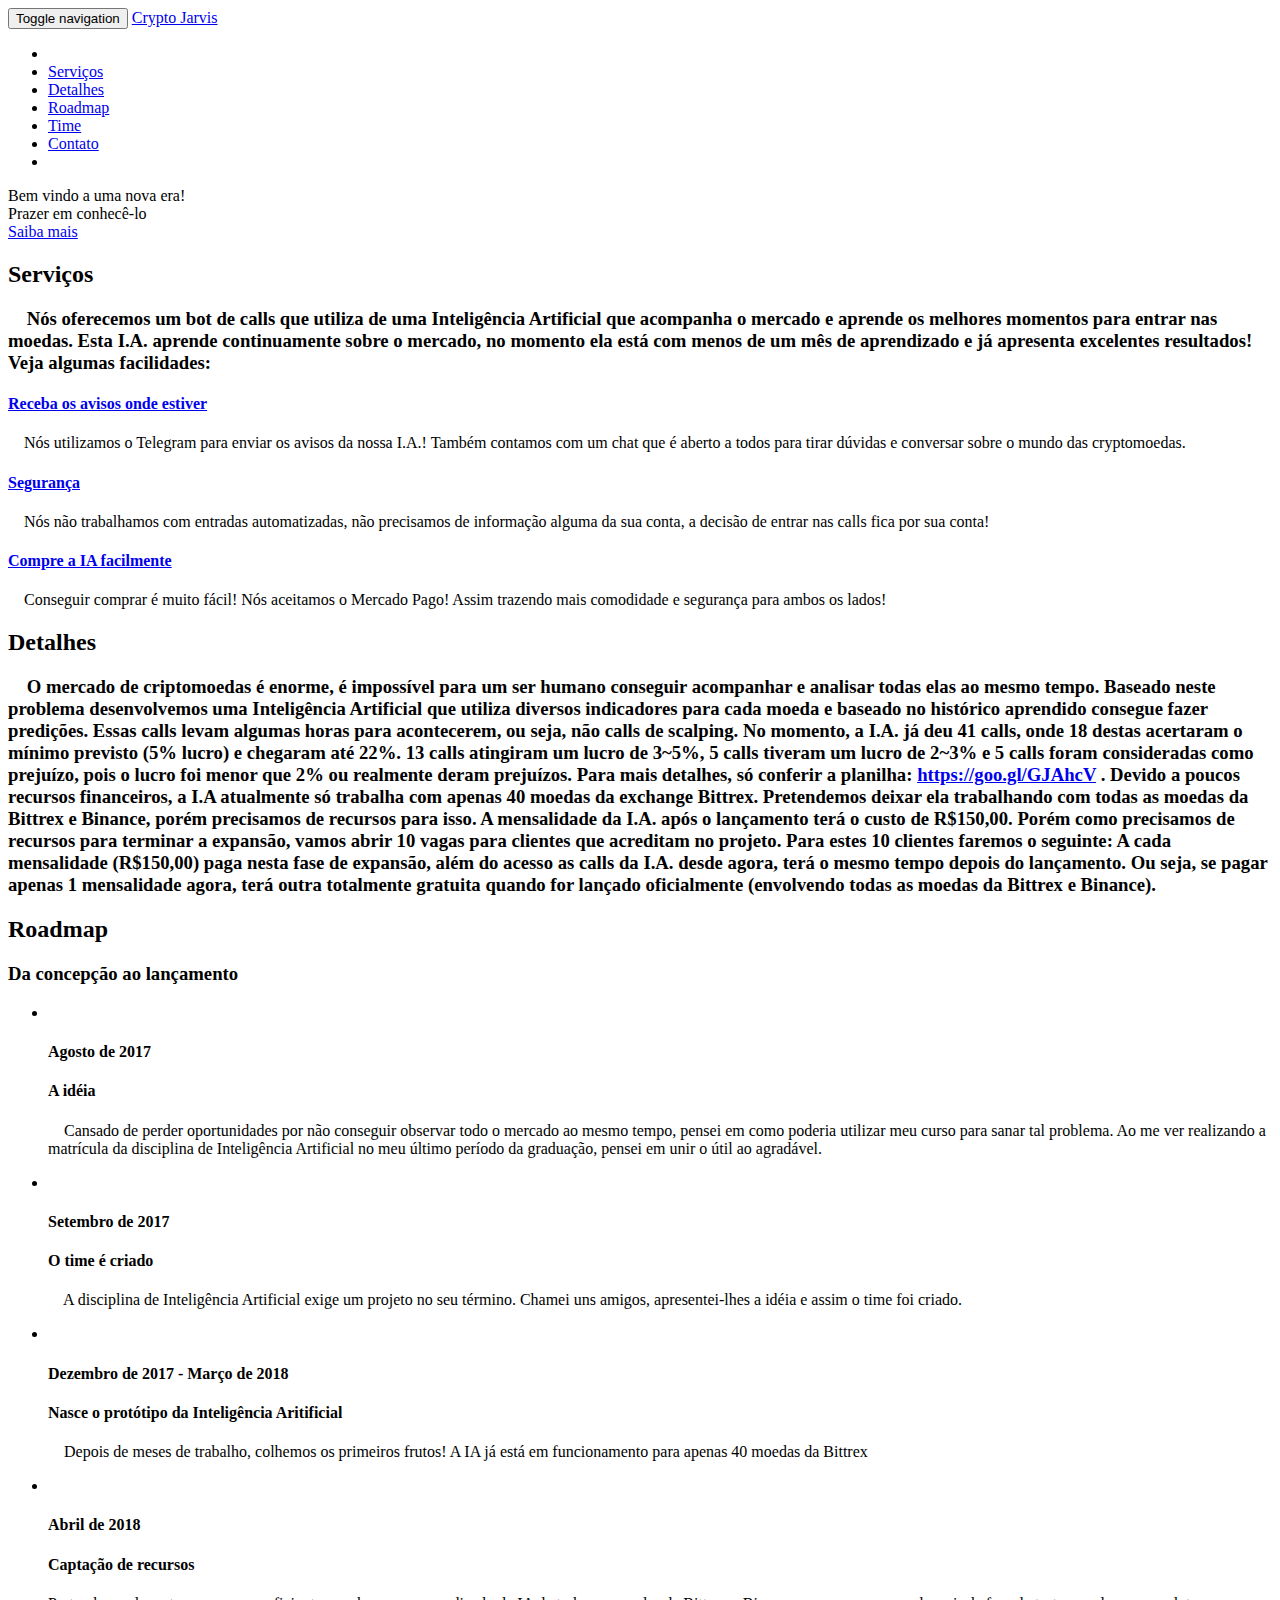
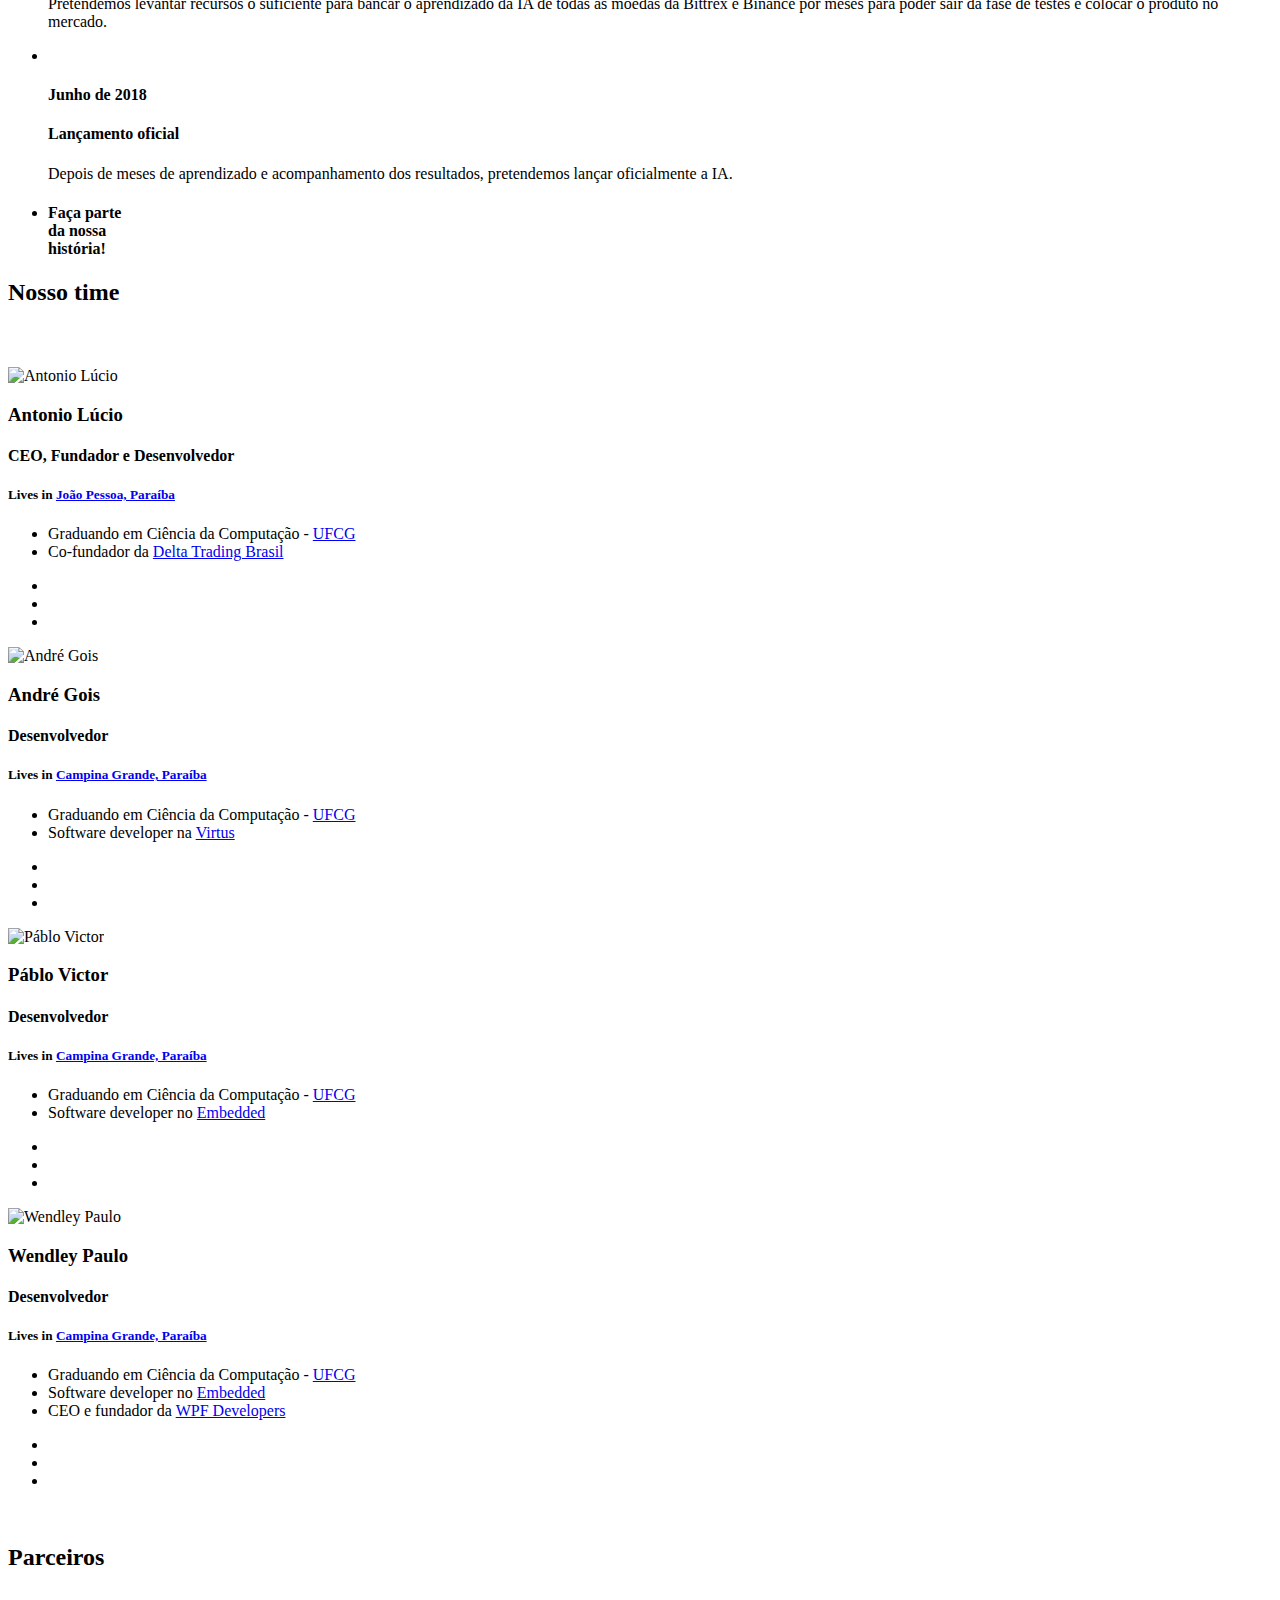
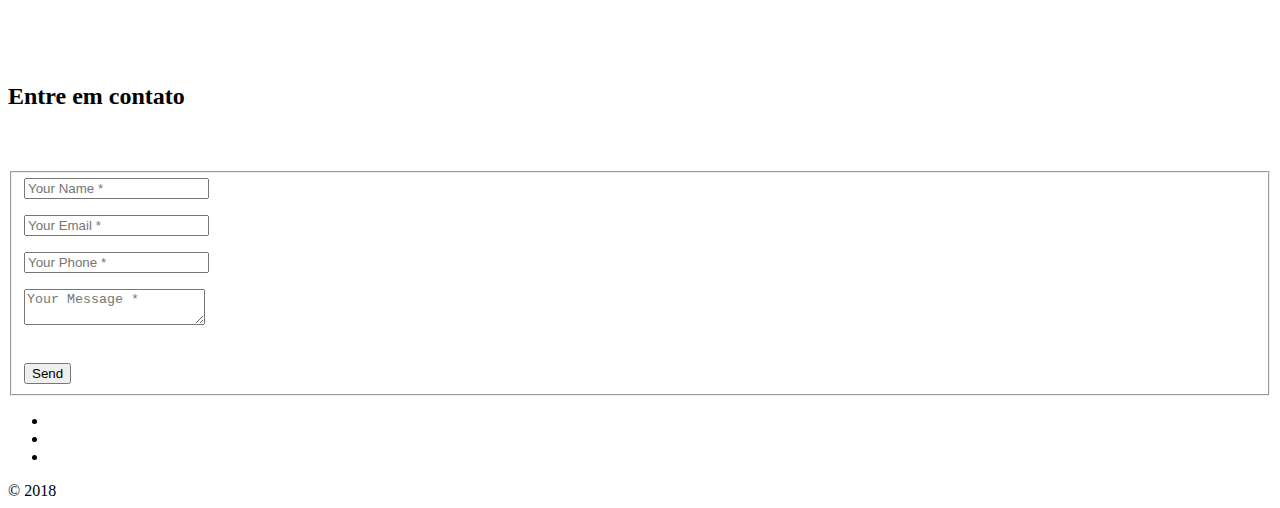
==== docs/index.html @ 7c838c08 "sugestao de melhorias no site" ====
<!DOCTYPE html>
<html lang="pt-BR">
<head>
  <meta charset="utf-8">
  <meta http-equiv="X-UA-Compatible" content="IE=edge">
  <meta name="viewport" content="width=device-width, initial-scale=1">
  <meta name="description" content="Your description">
  <meta name="author" content="Crypto Jarvis">
  <title>Crypto Jarvis</title>
  <!-- Stylesheets -->
  <link href="https://luciojp.github.io/crypto-jarvis/css/bootstrap-v3.3.7/bootstrap.min.css" rel="stylesheet">
  <link href="https://luciojp.github.io/crypto-jarvis/css/agency.css" rel="stylesheet">
  <link href="https://luciojp.github.io/crypto-jarvis/css/jquery.form-validator-v2.3.44/theme-default.min.css" rel="stylesheet">
  <!-- Custom Fonts -->
  <link href="https://luciojp.github.io/crypto-jarvis/font-awesome-v4.7.0/css/font-awesome.min.css" rel="stylesheet" type="text/css">
  <link href="//fonts.googleapis.com/css?family=Montserrat:400,700" rel="stylesheet" type="text/css">
  <link href="//fonts.googleapis.com/css?family=Kaushan+Script" rel="stylesheet" type="text/css">
  <link href="//fonts.googleapis.com/css?family=Droid+Serif:400,700,400italic,700italic" rel="stylesheet" type="text/css">
  <link href="//fonts.googleapis.com/css?family=Roboto+Slab:400,100,300,700" rel="stylesheet" type="text/css">
  <link rel="shortcut icon" type="image/x-icon" href="https://luciojp.github.io/crypto-jarvis/favicon.ico">
  <link rel="icon" type="image/x-icon" href="https://luciojp.github.io/crypto-jarvis/favicon.ico">
  <!-- HTML5 Shim and Respond.js IE8 support of HTML5 elements and media queries -->
  <!-- WARNING: Respond.js doesn't work if you view the page via file:// -->
  <!--[if lt IE 9]>
  <script src="https://oss.maxcdn.com/libs/html5shiv/3.7.0/html5shiv.js"></script>
  <script src="https://oss.maxcdn.com/libs/respond.js/1.4.2/respond.min.js"></script>
  <![endif]-->
</head>
<body id="page-top" class="index">
<!-- Navigation -->
<nav class="navbar navbar-default navbar-fixed-top">
  <div class="container">
    <!-- Brand and toggle get grouped for better mobile display -->
    <div class="navbar-header page-scroll">
      <button type="button" class="navbar-toggle" data-toggle="collapse" data-target="#bs-example-navbar-collapse-1">
        <span class="sr-only">Toggle navigation</span>
        <span class="icon-bar"></span>
        <span class="icon-bar"></span>
        <span class="icon-bar"></span>
      </button>
      <a class="navbar-brand page-scroll" href="./#page-top">
        Crypto Jarvis
      </a>
    </div>
    <!-- Collect the nav links, forms, and other content for toggling -->
    <div class="collapse navbar-collapse" id="bs-example-navbar-collapse-1">
      <ul class="nav navbar-nav navbar-right">
        <li class="hidden">
          <a href="./#page-top"></a>
        </li>
        <li>
          <a class="page-scroll" href="https://luciojp.github.io/crypto-jarvis/#services">Serviços</a>
        </li>
        <li>
          <a class="page-scroll" href="https://luciojp.github.io/crypto-jarvis/#portfolio">Detalhes</a>
        </li>
        <li>
          <a class="page-scroll" href="https://luciojp.github.io/crypto-jarvis/#about">Roadmap</a>
        </li>
        <li>
          <a class="page-scroll" href="https://luciojp.github.io/crypto-jarvis/#team">Time</a>
        </li>
        <li>
          <a class="page-scroll" href="https://luciojp.github.io/crypto-jarvis/#contact">Contato</a>
        </li>
        <li>
          <a href=""></a>
        </li>
      </ul>
    </div>
    <!-- /.navbar-collapse -->
  </div>
  <!-- /.container-fluid -->
</nav>
<!-- Hero -->
<header>
  <div class="container">
    <div class="intro-text">
      <div class="intro-lead-in">Bem vindo a uma nova era!</div>
      <div class="intro-heading">Prazer em conhecê-lo</div>
      <a href="#services" class="page-scroll btn btn-xl">Saiba mais</a>
    </div>
  </div>
</header>
<!-- Services -->
<section id="services">
  <div class="container">
    <div class="row">
      <div class="col-lg-12 text-center">
        <h2 class="section-heading">Serviços</h2>
        <h3 class="section-subheading text-muted">&nbsp;&nbsp;&nbsp; Nós oferecemos um bot de calls que utiliza de uma Inteligência Artificial que acompanha o mercado e aprende os melhores momentos para entrar nas moedas. Esta I.A. aprende continuamente sobre o mercado, no momento ela está com menos de um mês de aprendizado e já apresenta excelentes resultados! Veja algumas facilidades:</h3>
      </div>
    </div>
    <div class="row text-center">
      <div class="col-md-4">
                  <span class="fa-stack fa-4x">
                  <i class="fa fa-circle fa-stack-2x text-primary"></i>
                  <i class="fa fa-telegram fa-stack-1x fa-inverse"></i>
                  </span>
        <h4 class="service-heading"><a href="https://luciojp.github.io/crypto-jarvis">Receba os avisos onde estiver</a></h4>
        <p class="text-muted text-justify">&nbsp;&nbsp;&nbsp; Nós utilizamos o Telegram para enviar os avisos da nossa I.A.! Também contamos com um chat que é aberto a todos para tirar dúvidas e conversar sobre o mundo das cryptomoedas.</p>
      </div>
      <div class="col-md-4">
                  <span class="fa-stack fa-4x">
                  <i class="fa fa-circle fa-stack-2x text-primary"></i>
                  <i class="fa fa-lock fa-stack-1x fa-inverse"></i>
                  </span>
        <h4 class="service-heading"><a href="https://luciojp.github.io/crypto-jarvis">Segurança</a></h4>
        <p class="text-muted text-justify">&nbsp;&nbsp;&nbsp; Nós não trabalhamos com entradas automatizadas, não precisamos de informação alguma da sua conta, a decisão de entrar nas calls fica por sua conta!</p>
      </div>
      <div class="col-md-4">
                  <span class="fa-stack fa-4x">
                  <i class="fa fa-circle fa-stack-2x text-primary"></i>
                  <i class="fa fa-shopping-cart fa-stack-1x fa-inverse"></i>
                  </span>
        <h4 class="service-heading"><a href="https://luciojp.github.io/crypto-jarvis">Compre a IA facilmente</a></h4>
        <p class="text-muted text-justify">&nbsp;&nbsp;&nbsp; Conseguir comprar é muito fácil! Nós aceitamos o Mercado Pago! Assim trazendo mais comodidade e segurança para ambos os lados!</p>
      </div>
    </div>
  </div>
</section>
<!-- Portfolio Grid Section -->
<section id="portfolio" class="bg-light-gray">
  <div class="container">
    <div class="row">
      <div class="col-lg-12 text-center">
        <h2 class="section-heading">Detalhes</h2>
        <h3 class="section-subheading text-muted">
            &nbsp;&nbsp;&nbsp; O mercado de criptomoedas é enorme, é impossível para um ser humano conseguir acompanhar e analisar todas elas ao mesmo tempo. Baseado neste problema desenvolvemos uma Inteligência Artificial que utiliza diversos indicadores para cada moeda e baseado no histórico aprendido consegue fazer predições. Essas calls levam algumas horas para acontecerem, ou seja, não calls de scalping. No momento, a I.A. já deu 41 calls, onde 18 destas acertaram o mínimo previsto (5% lucro) e chegaram até 22%. 13 calls atingiram um lucro de 3~5%, 5 calls tiveram um lucro de 2~3% e 5 calls foram consideradas como prejuízo, pois o lucro foi menor que 2% ou realmente deram prejuízos. Para mais detalhes, só conferir a planilha: <a href="https://goo.gl/GJAhcV">https://goo.gl/GJAhcV</a> . Devido a poucos recursos financeiros, a I.A atualmente só trabalha com apenas 40 moedas da exchange Bittrex. Pretendemos deixar ela trabalhando com todas as moedas da Bittrex e Binance, porém precisamos de recursos para isso. A mensalidade da I.A. após o lançamento terá o custo de R$150,00. Porém como precisamos de recursos para terminar a expansão, vamos abrir 10 vagas para clientes que acreditam no projeto. Para estes 10 clientes faremos o seguinte: A cada mensalidade (R$150,00) paga nesta fase de expansão, além do acesso as calls da I.A. desde agora, terá o mesmo tempo depois do lançamento. Ou seja, se pagar apenas 1 mensalidade agora, terá outra totalmente gratuita quando for lançado oficialmente (envolvendo todas as moedas da Bittrex e Binance).</h3>
      </div>
    </div>
    <div class="row">
    </div>
  </div>
</section>
<!-- About Section -->
<section id="about">
  <div class="container">
    <div class="row">
      <div class="col-lg-12 text-center">
        <h2 class="section-heading">Roadmap</h2>
        <h3 class="section-subheading text-muted">Da concepção ao lançamento</h3>
      </div>
    </div>
    <div class="row">
      <div class="col-lg-12">
        <ul class="timeline">
          <li >
            <div class="timeline-image">
              <img class="img-circle img-responsive" src="https://luciojp.github.io/crypto-jarvis/img/about/11.jpg" alt="">
            </div>
            <div class="timeline-panel">
              <div class="timeline-heading">
                <h4>Agosto de 2017</h4>
                <h4 class="subheading">A idéia</h4>
              </div>
              <div class="timeline-body">
                <p class="text-muted text-justify">&nbsp;&nbsp;&nbsp; Cansado de perder oportunidades por não conseguir observar todo o mercado ao mesmo tempo, pensei em como poderia utilizar meu curso para sanar tal problema. Ao me ver realizando a matrícula da disciplina de Inteligência Artificial no meu último período da graduação, pensei em unir o útil ao agradável.</p>
              </div>
            </div>
          </li>
          <li class="timeline-inverted" >
            <div class="timeline-image">
              <img class="img-circle img-responsive" src="https://luciojp.github.io/crypto-jarvis/img/about/12.jpg" alt="">
            </div>
            <div class="timeline-panel">
              <div class="timeline-heading">
                <h4>Setembro de 2017</h4>
                <h4 class="subheading">O time é criado</h4>
              </div>
              <div class="timeline-body">
                <p class="text-muted text-justify">&nbsp;&nbsp;&nbsp; A disciplina de Inteligência Artificial exige um projeto no seu término. Chamei uns amigos, apresentei-lhes a idéia e assim o time foi criado.</p>
              </div>
            </div>
          </li>
          <li >
            <div class="timeline-image">
              <img class="img-circle img-responsive" src="https://luciojp.github.io/crypto-jarvis/img/about/3.jpg" alt="">
            </div>
            <div class="timeline-panel">
              <div class="timeline-heading">
                <h4>Dezembro de 2017 - Março de 2018</h4>
                <h4 class="subheading">Nasce o protótipo da Inteligência Aritificial</h4>
              </div>
              <div class="timeline-body">
                <p class="text-muted text-justify">&nbsp;&nbsp;&nbsp; Depois de meses de trabalho, colhemos os primeiros frutos! A IA já está em funcionamento para apenas 40 moedas da Bittrex</p>
              </div>
            </div>
          </li>
          <li class="timeline-inverted" >
            <div class="timeline-image">
              <img class="img-circle img-responsive" src="https://luciojp.github.io/crypto-jarvis/img/about/14.jpg" alt="">
            </div>
            <div class="timeline-panel">
              <div class="timeline-heading">
                <h4>Abril de 2018</h4>
                <h4 class="subheading">Captação de recursos</h4>
              </div>
              <div class="timeline-body">
                <p class="text-muted">Pretendemos levantar recursos o suficiente para bancar o aprendizado da IA de todas as moedas da Bittrex e Binance por meses para poder sair da fase de testes e colocar o produto no mercado.</p>
              </div>
            </div>
          </li>
          <li >
            <div class="timeline-image">
              <img class="img-circle img-responsive" src="https://luciojp.github.io/crypto-jarvis/img/about/15.jpg" alt="">
            </div>
            <div class="timeline-panel">
              <div class="timeline-heading">
                <h4>Junho de 2018</h4>
                <h4 class="subheading">Lançamento oficial</h4>
              </div>
              <div class="timeline-body">
                <p class="text-muted">Depois de meses de aprendizado e acompanhamento dos resultados, pretendemos lançar oficialmente a IA.</p>
              </div>
            </div>
          </li>
          <li class="timeline-inverted">
            <div class="timeline-image">
              <h4>Faça parte<br>da nossa<br> história!</h4>
            </div>
          </li>
        </ul>
      </div>
    </div>
  </div>
</section>
<!-- Team Section -->
<section id="team" class="bg-light-gray">
  <div class="container">
    <div class="row">
      <div class="col-lg-12 text-center">
        <h2 class="section-heading">Nosso time</h2>
        <h3 class="section-subheading text-mutedwith ">&nbsp;</h3>
      </div>
    </div>
    <div class="row flexbox">
      <div class="col-sm-4 col">
        <div class="team-member">
          <img src="https://luciojp.github.io/crypto-jarvis/img/team/1.jpg" class="img-responsive img-circle" alt="Antonio Lúcio">
          <h3>Antonio Lúcio</h3>
          <h4>CEO, Fundador e Desenvolvedor</h4>
          <h5>Lives in <a href="https://goo.gl/maps/P7AU5hJi67N2">João Pessoa, Paraíba</a></h5>
          <ul>
            <li>Graduando em Ciência da Computação - <a href="#">UFCG</a></li>
            <li>Co-fundador da <a href="https://www.facebook.com/Delta-Trading-Brasil-150231298918099/">Delta Trading Brasil</a></li>
          </ul>
          <ul class="list-inline social-buttons">
            <li><a href="https://twitter.com/AntonioLucioJP"><i class="fa fa-twitter"></i></a></li>
            <li><a href="https://www.facebook.com/antonio.lucio.58"><i class="fa fa-facebook"></i></a></li>
            <li><a href="https://www.linkedin.com/in/antonio-l%C3%BAcio-carvalho-de-queiroz-13a25464/"><i class="fa fa-linkedin"></i></a></li>
          </ul>
        </div>
      </div>
      <div class="col-sm-4 col">
        <div class="team-member">
          <img src="https://luciojp.github.io/crypto-jarvis/img/team/2.jpg" class="img-responsive img-circle" alt="André Gois">
          <h3>André Gois</h3>
          <h4>Desenvolvedor</h4>
          <h5>Lives in <a href="https://goo.gl/maps/NPWrk1TVakN2">Campina Grande, Paraíba</a></h5>
          <ul>
            <li>Graduando em Ciência da Computação - <a href="#">UFCG</a></li>
            <li>Software developer na <a href="https://www.facebook.com/virtusufcg/">Virtus</a></li>
          </ul>
          <ul class="list-inline social-buttons">
            <li><a href="#"><i class="fa fa-twitter"></i></a></li>
            <li><a href="#"><i class="fa fa-facebook"></i></a></li>
            <li><a href="#"><i class="fa fa-linkedin"></i></a></li>
          </ul>
        </div>
      </div>
      <div class="col-sm-4 col">
        <div class="team-member">
          <img src="https://luciojp.github.io/crypto-jarvis/img/team/3.jpg" class="img-responsive img-circle" alt="Páblo Victor">
          <h3>Páblo Victor</h3>
          <h4>Desenvolvedor</h4>
          <h5>Lives in <a href="https://goo.gl/maps/NPWrk1TVakN2">Campina Grande, Paraíba</a></h5>
          <ul>
            <li>Graduando em Ciência da Computação - <a href="#">UFCG</a></li>
            <li>Software developer no <a href="https://www.facebook.com/embeddedufcg/">Embedded</a></li>
          </ul>
          <ul class="list-inline social-buttons">
            <li><a href="#"><i class="fa fa-twitter"></i></a></li>
            <li><a href="#"><i class="fa fa-facebook"></i></a></li>
            <li><a href="#"><i class="fa fa-linkedin"></i></a></li>
          </ul>
        </div>
      </div>
      <div class="col-sm-4 col-sm-offset-4">
        <div class="team-member">
          <img src="https://luciojp.github.io/crypto-jarvis/img/team/4.jpg" class="img-responsive img-circle" alt="Wendley Paulo">
          <h3>Wendley Paulo</h3>
          <h4>Desenvolvedor</h4>
          <h5>Lives in <a href="https://goo.gl/maps/NPWrk1TVakN2">Campina Grande, Paraíba</a></h5>
          <ul>
            <li>Graduando em Ciência da Computação - <a href="#">UFCG</a></li>
            <li>Software developer no <a href="https://www.facebook.com/embeddedufcg/">Embedded</a></li>
            <li>CEO e fundador da <a href="https://www.facebook.com/wpfdevelopers/?hc_ref=ARTBSMZBkqBmg9BU9rTKUPkcdN4qH2MlOOw8_Qc7aHSAsCXCG--O7--PxF2I4gUeQPk">WPF Developers</a></li>
          </ul>
          <ul class="list-inline social-buttons">
            <li><a href="https://twitter.com/wendleypaulo"><i class="fa fa-twitter"></i></a></li>
            <li><a href="https://www.facebook.com/wendleypaulo"><i class="fa fa-facebook"></i></a></li>
            <li><a href="https://www.linkedin.com/in/wendleypf"><i class="fa fa-linkedin"></i></a></li>
          </ul>
        </div>
      </div>
    </div>
    <!--Não acho necessario mas se quiser colocar .-->
    <!--<div class="row">-->
      <!--<div class="col-lg-8 col-lg-offset-2 text-center">-->
        <!--<p class="large text-muted">Uma descrição do time aqui? Talvez&hellip;</p>-->
      <!--</div>-->
    <!--</div>-->
  </div>
</section>
<!-- Clients Aside -->
<aside class="clients">
  <div class="container">
     <div class="row">
          <div class="col-lg-12 text-center">
              <br>
              <h2 class="section-heading">Parceiros</h2>
          </div>
    </div>
    <div class="row flexbox">
      <div class="col-md-3 col-sm-6 col">
        <a href="#">
          <img src="https://luciojp.github.io/crypto-jarvis/img/logos/envato.jpg" class="img-responsive img-centered" alt="">
        </a>
      </div>
      <div class="col-md-3 col-sm-6 col">
        <a href="#">
          <img src="https://luciojp.github.io/crypto-jarvis/img/logos/designmodo.jpg" class="img-responsive img-centered" alt="">
        </a>
      </div>
      <div class="col-md-3 col-sm-6 col">
        <a href="#">
          <img src="https://luciojp.github.io/crypto-jarvis/img/logos/themeforest.jpg" class="img-responsive img-centered" alt="">
        </a>
      </div>
      <div class="col-md-3 col-sm-6 col">
        <a href="#">
          <img src="https://luciojp.github.io/crypto-jarvis/img/logos/creative-market.jpg" class="img-responsive img-centered" alt="">
        </a>
      </div>
    </div>
  </div>
</aside>
<!-- Contact Section -->
<section id="contact">
  <div class="container">
    <div class="row">
      <div class="col-lg-12 text-center">
        <h2 class="section-heading">Entre em contato</h2>
        <h3 class="section-subheading text-muted">&nbsp;</h3>
      </div>
    </div>
    <div class="row">
      <div class="col-lg-12">
          <form  action="https://formspree.io/cryptojarvisbr@gmail.com" method="POST" name="sentMessage" id="contactForm">
          <fieldset>
            <div class="row">
              <div class="col-md-6">
                <div class="form-group">
                  <input class="form-control" id="name" required="required" type="text" name="name" placeholder="Your Name *" data-validation-error-msg="Please enter your name.">
                  <p class="help-block text-danger"></p>
                </div>
                <div class="form-group">
                  <input class="form-control" id="email" required="required" type="email" name="_replyto" placeholder="Your Email *" data-validation-error-msg="Please enter your email address.">
                  <p class="help-block text-danger"></p>
                </div>
                <div class="form-group">
                  <input class="form-control" id="phone" required="required" type="number" name="phone" placeholder="Your Phone *" data-validation-error-msg="Please enter your phone number."></textarea>
                  <p class="help-block text-danger"></p>
                </div>
              </div>
              <div class="col-md-6">
                <div class="form-group">
                  <textarea class="form-control" id="message" required="required" name="message" placeholder="Your Message *" data-validation-error-msg="Please enter a message."></textarea>
                  <p class="help-block text-danger"></p>
                </div>
              </div>
              <div class="clearfix"></div>
              <div class="col-lg-12 text-center">
                <div class="text-success" id="success" style="display:none;">
                  Thank you for contacting us.
                </div>
                <div class="text-danger" id="error" style="display:none;">
                  Message could not be send. Please contact us at your@email.com instead.
                </div>
                <br />
                <input type="submit" value="Send" class="btn btn-xl"/>
              </div>
            </div>
          </fieldset>
        </form>
      </div>
    </div>
  </div>
</section>
<!-- Footer section -->
<footer>
  <div class="container">
      <div class="row">
          <div class="col-md-12">
              <ul class="list-inline social-buttons">
                  <li><a href="https://twitter.com/CryptoJarvisBR" title="Twitter"><i class="fa fa-twitter"></i></a></li>
                  <li><a href="https://www.facebook.com/Crypto-Jarvis-429840957468287" title="Facebook"><i class="fa fa-facebook"></i></a></li>
                  <li><a href="https://t.me/joinchat/AAAAAE8HPekupibx0ICGzg" title="Telegram - Chat"><i class="fa fa-telegram"></i></a></li>
              </ul>
          </div>
      </div>
      <div class="row">
          <div class="col-md-12">
              <span class="copyright">&copy; 2018</span>
          </div>
      </div>
  </div>
</footer>
<!-- Portfolio Modals -->
<!-- jQuery -->
<script src="https://luciojp.github.io/crypto-jarvis/js/jquery-v3.3.1/jquery.min.js"></script>
<!-- Bootstrap Core -->
<script src="https://luciojp.github.io/crypto-jarvis/js/bootstrap-v3.3.7/bootstrap.min.js"></script>
<!-- Form Validation -->
<script src="https://luciojp.github.io/crypto-jarvis/js/jquery.form-validator-v2.3.44/jquery.form-validator.min.js"></script>
<!-- Custom Theme -->
<script src="https://luciojp.github.io/crypto-jarvis/js/agency.js"></script>
</body>
</html>
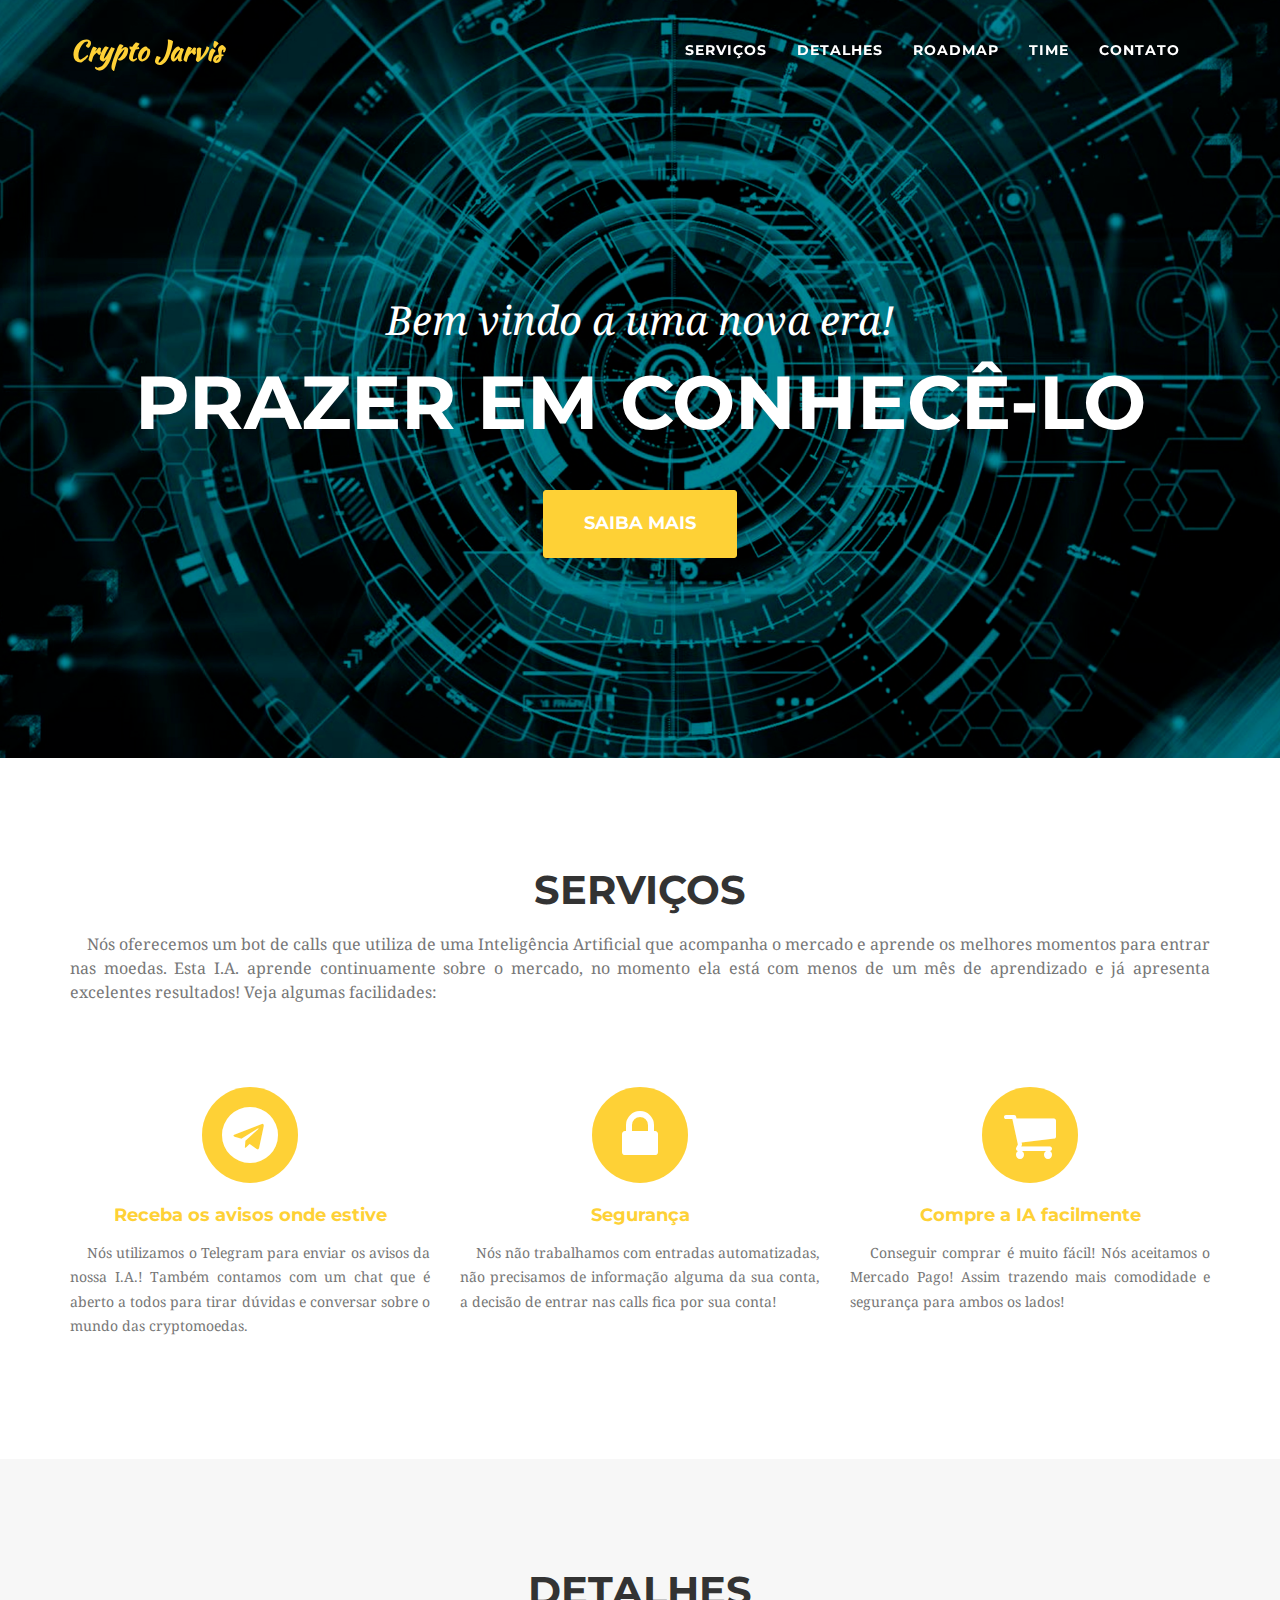
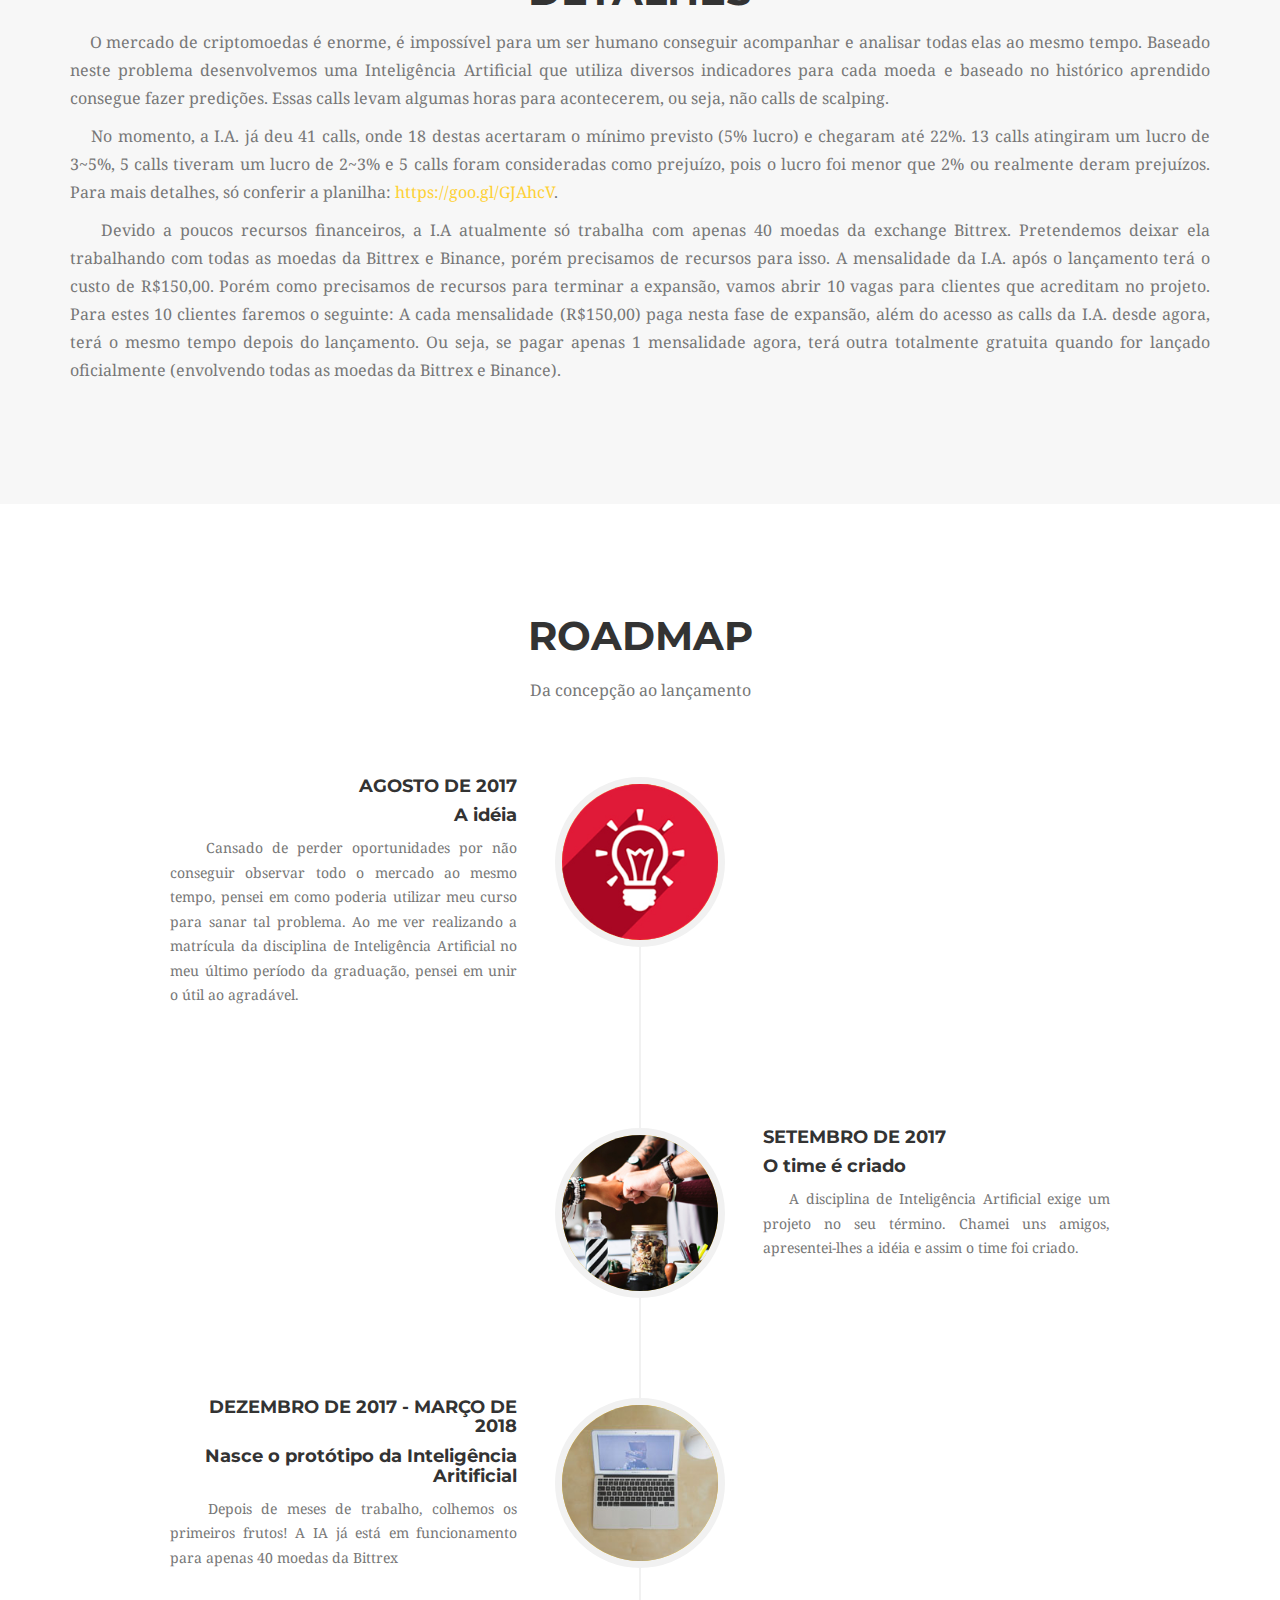
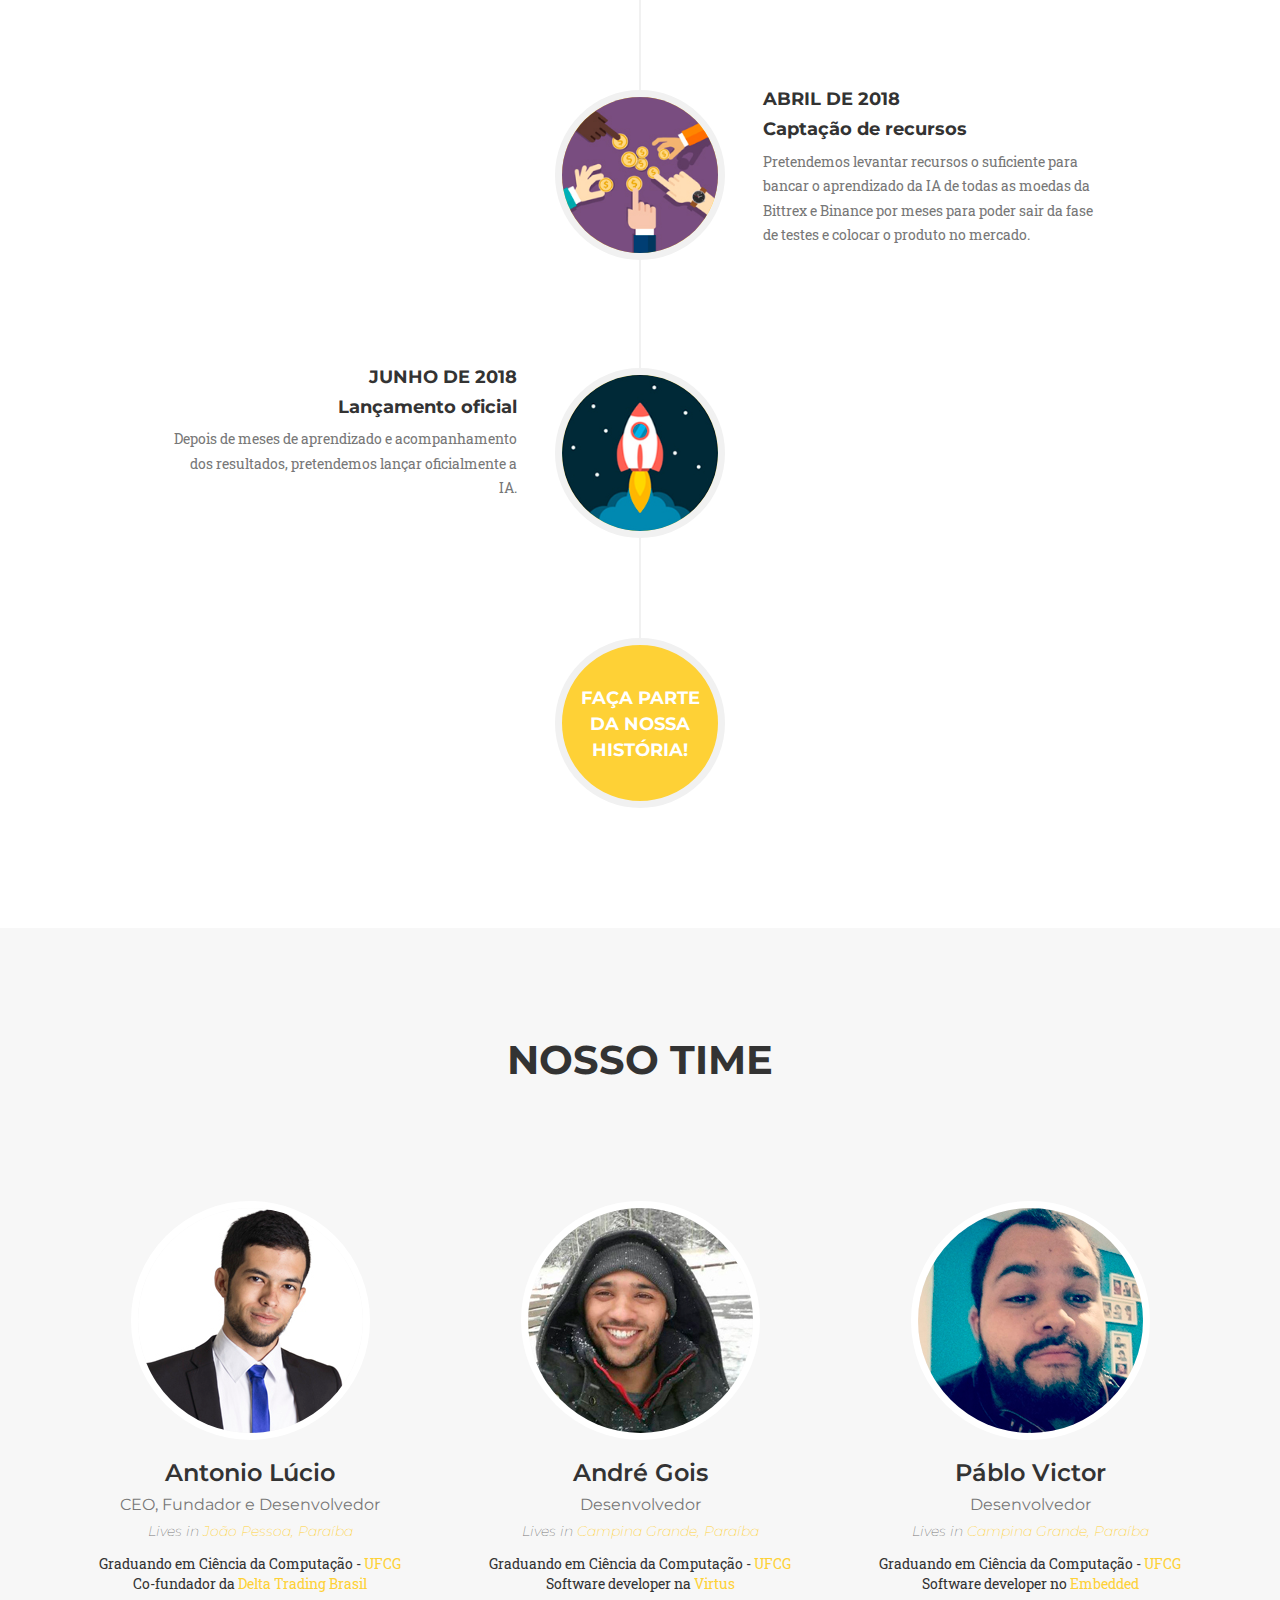
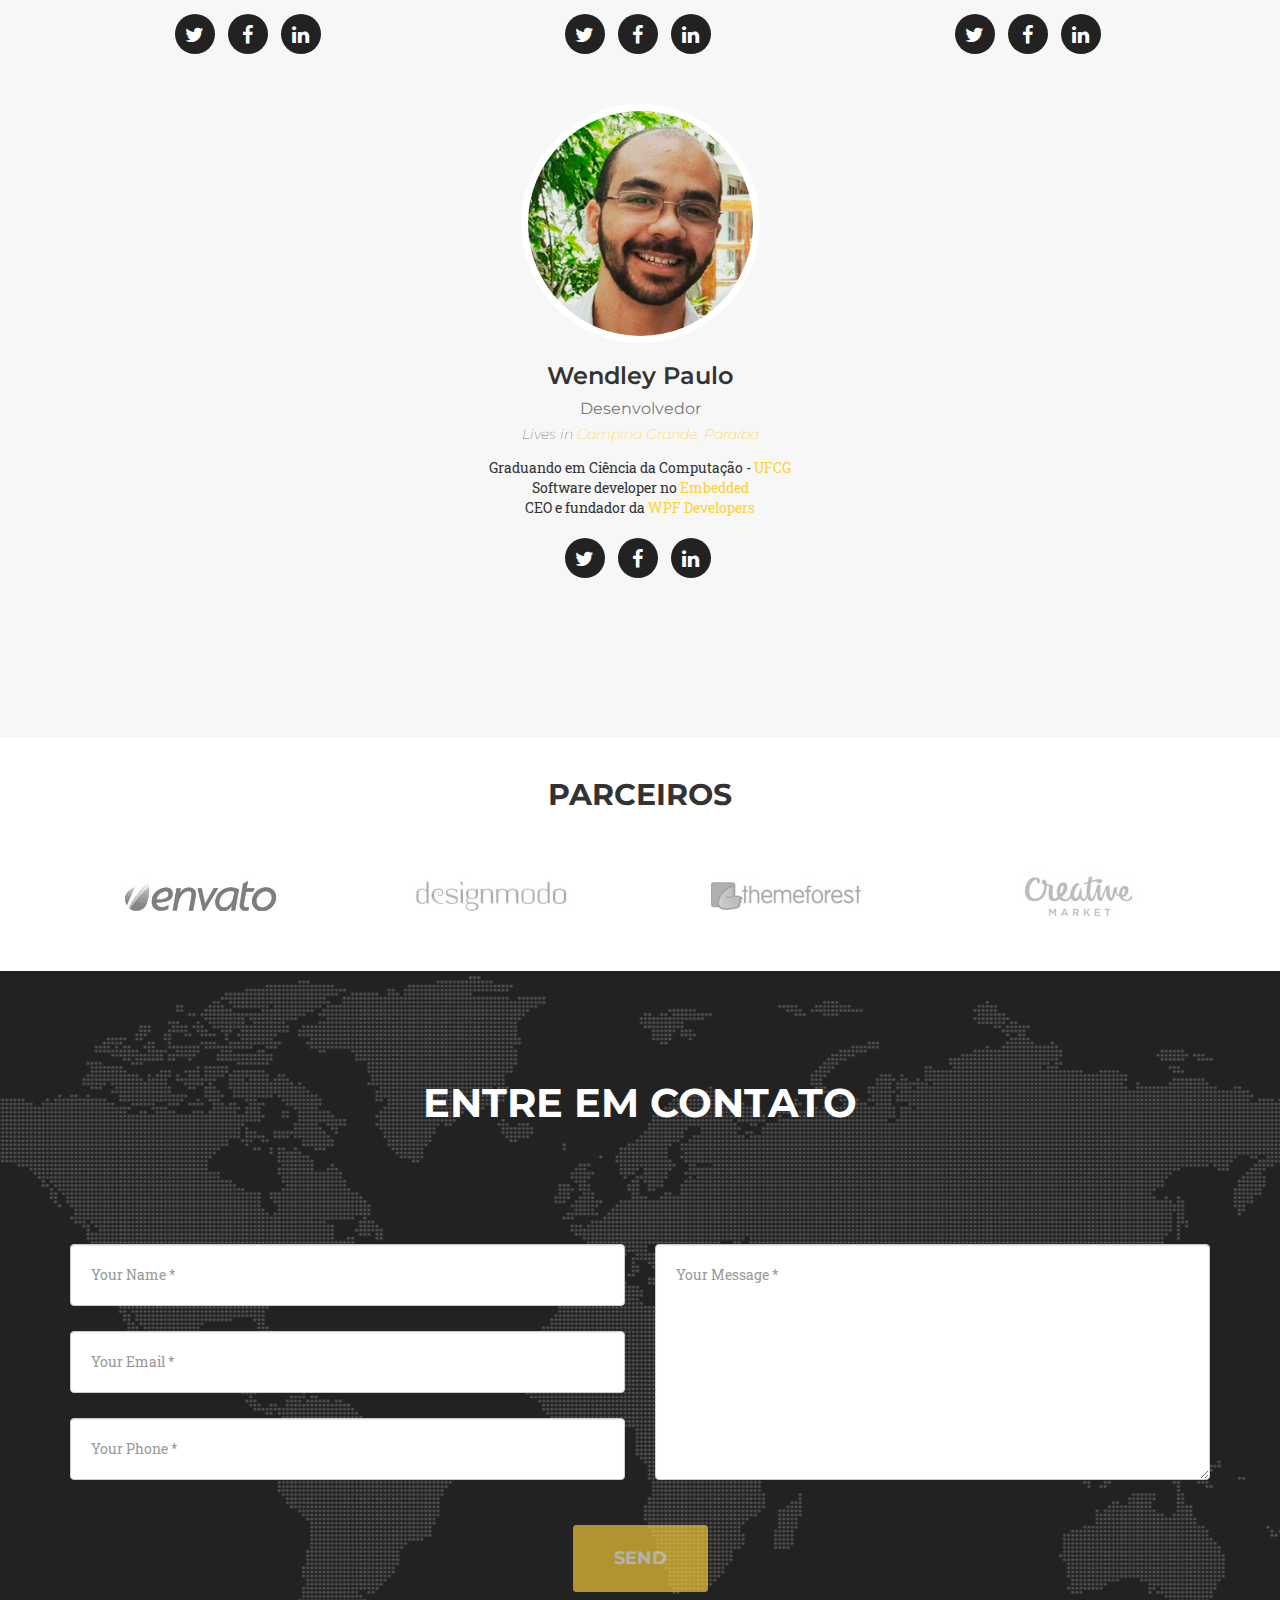
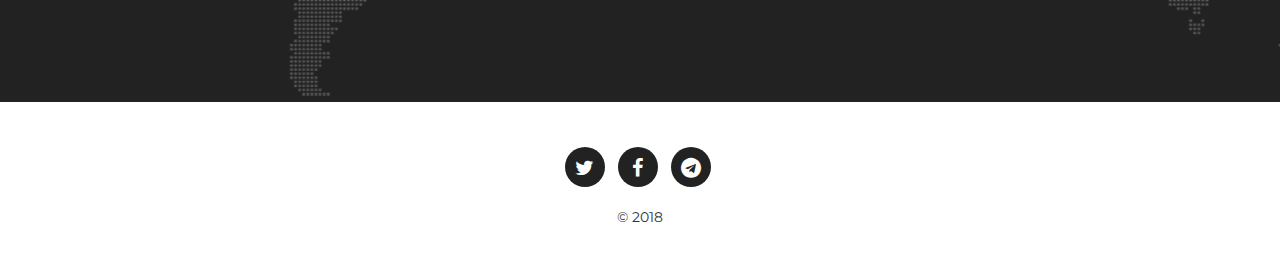
==== commit ca7a3c43: "melhorias no texto e na parte de detalhes bem como colocar referencias locais para as pastas e nao p" ====
--- a/docs/index.html
+++ b/docs/index.html
@@ -8,17 +8,17 @@
   <meta name="author" content="Crypto Jarvis">
   <title>Crypto Jarvis</title>
   <!-- Stylesheets -->
-  <link href="https://luciojp.github.io/crypto-jarvis/css/bootstrap-v3.3.7/bootstrap.min.css" rel="stylesheet">
-  <link href="https://luciojp.github.io/crypto-jarvis/css/agency.css" rel="stylesheet">
-  <link href="https://luciojp.github.io/crypto-jarvis/css/jquery.form-validator-v2.3.44/theme-default.min.css" rel="stylesheet">
+  <link href="css/bootstrap-v3.3.7/bootstrap.min.css" rel="stylesheet">
+  <link href="css/agency.css" rel="stylesheet">
+  <link href="css/jquery.form-validator-v2.3.44/theme-default.min.css" rel="stylesheet">
   <!-- Custom Fonts -->
-  <link href="https://luciojp.github.io/crypto-jarvis/font-awesome-v4.7.0/css/font-awesome.min.css" rel="stylesheet" type="text/css">
+  <link href="font-awesome-v4.7.0/css/font-awesome.min.css" rel="stylesheet" type="text/css">
   <link href="//fonts.googleapis.com/css?family=Montserrat:400,700" rel="stylesheet" type="text/css">
   <link href="//fonts.googleapis.com/css?family=Kaushan+Script" rel="stylesheet" type="text/css">
   <link href="//fonts.googleapis.com/css?family=Droid+Serif:400,700,400italic,700italic" rel="stylesheet" type="text/css">
   <link href="//fonts.googleapis.com/css?family=Roboto+Slab:400,100,300,700" rel="stylesheet" type="text/css">
-  <link rel="shortcut icon" type="image/x-icon" href="https://luciojp.github.io/crypto-jarvis/favicon.ico">
-  <link rel="icon" type="image/x-icon" href="https://luciojp.github.io/crypto-jarvis/favicon.ico">
+  <link rel="shortcut icon" type="image/x-icon" href="img/ico/favicon.ico">
+  <link rel="icon" type="image/x-icon" href="img/ico/favicon.ico">
   <!-- HTML5 Shim and Respond.js IE8 support of HTML5 elements and media queries -->
   <!-- WARNING: Respond.js doesn't work if you view the page via file:// -->
   <!--[if lt IE 9]>
@@ -49,19 +49,19 @@
           <a href="./#page-top"></a>
         </li>
         <li>
-          <a class="page-scroll" href="https://luciojp.github.io/crypto-jarvis/#services">Serviços</a>
-        </li>
-        <li>
-          <a class="page-scroll" href="https://luciojp.github.io/crypto-jarvis/#portfolio">Detalhes</a>
-        </li>
-        <li>
-          <a class="page-scroll" href="https://luciojp.github.io/crypto-jarvis/#about">Roadmap</a>
-        </li>
-        <li>
-          <a class="page-scroll" href="https://luciojp.github.io/crypto-jarvis/#team">Time</a>
-        </li>
-        <li>
-          <a class="page-scroll" href="https://luciojp.github.io/crypto-jarvis/#contact">Contato</a>
+          <a class="page-scroll" href="#services">Serviços</a>
+        </li>
+        <li>
+          <a class="page-scroll" href="#details">Detalhes</a>
+        </li>
+        <li>
+          <a class="page-scroll" href="#about">Roadmap</a>
+        </li>
+        <li>
+          <a class="page-scroll" href="#team">Time</a>
+        </li>
+        <li>
+          <a class="page-scroll" href="#contact">Contato</a>
         </li>
         <li>
           <a href=""></a>
@@ -97,7 +97,7 @@
                   <i class="fa fa-circle fa-stack-2x text-primary"></i>
                   <i class="fa fa-telegram fa-stack-1x fa-inverse"></i>
                   </span>
-        <h4 class="service-heading"><a href="https://luciojp.github.io/crypto-jarvis">Receba os avisos onde estiver</a></h4>
+        <h4 class="service-heading text-primary">Receba os avisos onde estive</h4>
         <p class="text-muted text-justify">&nbsp;&nbsp;&nbsp; Nós utilizamos o Telegram para enviar os avisos da nossa I.A.! Também contamos com um chat que é aberto a todos para tirar dúvidas e conversar sobre o mundo das cryptomoedas.</p>
       </div>
       <div class="col-md-4">
@@ -105,7 +105,7 @@
                   <i class="fa fa-circle fa-stack-2x text-primary"></i>
                   <i class="fa fa-lock fa-stack-1x fa-inverse"></i>
                   </span>
-        <h4 class="service-heading"><a href="https://luciojp.github.io/crypto-jarvis">Segurança</a></h4>
+        <h4 class="service-heading text-primary">Segurança</h4>
         <p class="text-muted text-justify">&nbsp;&nbsp;&nbsp; Nós não trabalhamos com entradas automatizadas, não precisamos de informação alguma da sua conta, a decisão de entrar nas calls fica por sua conta!</p>
       </div>
       <div class="col-md-4">
@@ -113,23 +113,22 @@
                   <i class="fa fa-circle fa-stack-2x text-primary"></i>
                   <i class="fa fa-shopping-cart fa-stack-1x fa-inverse"></i>
                   </span>
-        <h4 class="service-heading"><a href="https://luciojp.github.io/crypto-jarvis">Compre a IA facilmente</a></h4>
+        <h4 class="service-heading text-primary">Compre a IA facilmente</h4>
         <p class="text-muted text-justify">&nbsp;&nbsp;&nbsp; Conseguir comprar é muito fácil! Nós aceitamos o Mercado Pago! Assim trazendo mais comodidade e segurança para ambos os lados!</p>
       </div>
     </div>
   </div>
 </section>
 <!-- Portfolio Grid Section -->
-<section id="portfolio" class="bg-light-gray">
+<section id="details" class="bg-light-gray">
   <div class="container">
     <div class="row">
       <div class="col-lg-12 text-center">
         <h2 class="section-heading">Detalhes</h2>
-        <h3 class="section-subheading text-muted">
-            &nbsp;&nbsp;&nbsp; O mercado de criptomoedas é enorme, é impossível para um ser humano conseguir acompanhar e analisar todas elas ao mesmo tempo. Baseado neste problema desenvolvemos uma Inteligência Artificial que utiliza diversos indicadores para cada moeda e baseado no histórico aprendido consegue fazer predições. Essas calls levam algumas horas para acontecerem, ou seja, não calls de scalping. No momento, a I.A. já deu 41 calls, onde 18 destas acertaram o mínimo previsto (5% lucro) e chegaram até 22%. 13 calls atingiram um lucro de 3~5%, 5 calls tiveram um lucro de 2~3% e 5 calls foram consideradas como prejuízo, pois o lucro foi menor que 2% ou realmente deram prejuízos. Para mais detalhes, só conferir a planilha: <a href="https://goo.gl/GJAhcV">https://goo.gl/GJAhcV</a> . Devido a poucos recursos financeiros, a I.A atualmente só trabalha com apenas 40 moedas da exchange Bittrex. Pretendemos deixar ela trabalhando com todas as moedas da Bittrex e Binance, porém precisamos de recursos para isso. A mensalidade da I.A. após o lançamento terá o custo de R$150,00. Porém como precisamos de recursos para terminar a expansão, vamos abrir 10 vagas para clientes que acreditam no projeto. Para estes 10 clientes faremos o seguinte: A cada mensalidade (R$150,00) paga nesta fase de expansão, além do acesso as calls da I.A. desde agora, terá o mesmo tempo depois do lançamento. Ou seja, se pagar apenas 1 mensalidade agora, terá outra totalmente gratuita quando for lançado oficialmente (envolvendo todas as moedas da Bittrex e Binance).</h3>
-      </div>
-    </div>
-    <div class="row">
+        <p class="text-muted text-justify text-details">&nbsp;&nbsp;&nbsp; O mercado de criptomoedas é enorme, é impossível para um ser humano conseguir acompanhar e analisar todas elas ao mesmo tempo. Baseado neste problema desenvolvemos uma Inteligência Artificial que utiliza diversos indicadores para cada moeda e baseado no histórico aprendido consegue fazer predições. Essas calls levam algumas horas para acontecerem, ou seja, não calls de scalping. </p>
+        <p class="text-muted text-justify text-details">&nbsp;&nbsp;&nbsp; No momento, a I.A. já deu 41 calls, onde 18 destas acertaram o mínimo previsto (5% lucro) e chegaram até 22%. 13 calls atingiram um lucro de 3~5%, 5 calls tiveram um lucro de 2~3% e 5 calls foram consideradas como prejuízo, pois o lucro foi menor que 2% ou realmente deram prejuízos. Para mais detalhes, só conferir a planilha: <a href="https://goo.gl/GJAhcV">https://goo.gl/GJAhcV</a>.</p>
+        <p class="text-muted text-justify text-details">&nbsp;&nbsp;&nbsp; Devido a poucos recursos financeiros, a I.A atualmente só trabalha com apenas 40 moedas da exchange Bittrex. Pretendemos deixar ela trabalhando com todas as moedas da Bittrex e Binance, porém precisamos de recursos para isso. A mensalidade da I.A. após o lançamento terá o custo de R$150,00. Porém como precisamos de recursos para terminar a expansão, vamos abrir 10 vagas para clientes que acreditam no projeto. Para estes 10 clientes faremos o seguinte: A cada mensalidade (R$150,00) paga nesta fase de expansão, além do acesso as calls da I.A. desde agora, terá o mesmo tempo depois do lançamento. Ou seja, se pagar apenas 1 mensalidade agora, terá outra totalmente gratuita quando for lançado oficialmente (envolvendo todas as moedas da Bittrex e Binance).</p>
+      </div>
     </div>
   </div>
 </section>
@@ -139,7 +138,7 @@
     <div class="row">
       <div class="col-lg-12 text-center">
         <h2 class="section-heading">Roadmap</h2>
-        <h3 class="section-subheading text-muted">Da concepção ao lançamento</h3>
+        <h3 class="section-subheading text-muted" style="text-align: center">Da concepção ao lançamento</h3>
       </div>
     </div>
     <div class="row">
@@ -147,7 +146,7 @@
         <ul class="timeline">
           <li >
             <div class="timeline-image">
-              <img class="img-circle img-responsive" src="https://luciojp.github.io/crypto-jarvis/img/about/11.jpg" alt="">
+              <img class="img-circle img-responsive" src="img/about/11.jpg" alt="">
             </div>
             <div class="timeline-panel">
               <div class="timeline-heading">
@@ -161,7 +160,7 @@
           </li>
           <li class="timeline-inverted" >
             <div class="timeline-image">
-              <img class="img-circle img-responsive" src="https://luciojp.github.io/crypto-jarvis/img/about/12.jpg" alt="">
+              <img class="img-circle img-responsive" src="img/about/12.jpg" alt="">
             </div>
             <div class="timeline-panel">
               <div class="timeline-heading">
@@ -175,7 +174,7 @@
           </li>
           <li >
             <div class="timeline-image">
-              <img class="img-circle img-responsive" src="https://luciojp.github.io/crypto-jarvis/img/about/3.jpg" alt="">
+              <img class="img-circle img-responsive" src="img/about/3.jpg" alt="">
             </div>
             <div class="timeline-panel">
               <div class="timeline-heading">
@@ -189,7 +188,7 @@
           </li>
           <li class="timeline-inverted" >
             <div class="timeline-image">
-              <img class="img-circle img-responsive" src="https://luciojp.github.io/crypto-jarvis/img/about/14.jpg" alt="">
+              <img class="img-circle img-responsive" src="img/about/14.jpg" alt="">
             </div>
             <div class="timeline-panel">
               <div class="timeline-heading">
@@ -203,7 +202,7 @@
           </li>
           <li >
             <div class="timeline-image">
-              <img class="img-circle img-responsive" src="https://luciojp.github.io/crypto-jarvis/img/about/15.jpg" alt="">
+              <img class="img-circle img-responsive" src="img/about/15.jpg" alt="">
             </div>
             <div class="timeline-panel">
               <div class="timeline-heading">
@@ -237,7 +236,7 @@
     <div class="row flexbox">
       <div class="col-sm-4 col">
         <div class="team-member">
-          <img src="https://luciojp.github.io/crypto-jarvis/img/team/1.jpg" class="img-responsive img-circle" alt="Antonio Lúcio">
+          <img src="img/team/1.jpg" class="img-responsive img-circle" alt="Antonio Lúcio">
           <h3>Antonio Lúcio</h3>
           <h4>CEO, Fundador e Desenvolvedor</h4>
           <h5>Lives in <a href="https://goo.gl/maps/P7AU5hJi67N2">João Pessoa, Paraíba</a></h5>
@@ -254,7 +253,7 @@
       </div>
       <div class="col-sm-4 col">
         <div class="team-member">
-          <img src="https://luciojp.github.io/crypto-jarvis/img/team/2.jpg" class="img-responsive img-circle" alt="André Gois">
+          <img src="img/team/2.jpg" class="img-responsive img-circle" alt="André Gois">
           <h3>André Gois</h3>
           <h4>Desenvolvedor</h4>
           <h5>Lives in <a href="https://goo.gl/maps/NPWrk1TVakN2">Campina Grande, Paraíba</a></h5>
@@ -271,7 +270,7 @@
       </div>
       <div class="col-sm-4 col">
         <div class="team-member">
-          <img src="https://luciojp.github.io/crypto-jarvis/img/team/3.jpg" class="img-responsive img-circle" alt="Páblo Victor">
+          <img src="img/team/3.jpg" class="img-responsive img-circle" alt="Páblo Victor">
           <h3>Páblo Victor</h3>
           <h4>Desenvolvedor</h4>
           <h5>Lives in <a href="https://goo.gl/maps/NPWrk1TVakN2">Campina Grande, Paraíba</a></h5>
@@ -288,7 +287,7 @@
       </div>
       <div class="col-sm-4 col-sm-offset-4">
         <div class="team-member">
-          <img src="https://luciojp.github.io/crypto-jarvis/img/team/4.jpg" class="img-responsive img-circle" alt="Wendley Paulo">
+          <img src="img/team/4.jpg" class="img-responsive img-circle" alt="Wendley Paulo">
           <h3>Wendley Paulo</h3>
           <h4>Desenvolvedor</h4>
           <h5>Lives in <a href="https://goo.gl/maps/NPWrk1TVakN2">Campina Grande, Paraíba</a></h5>
@@ -325,22 +324,22 @@
     <div class="row flexbox">
       <div class="col-md-3 col-sm-6 col">
         <a href="#">
-          <img src="https://luciojp.github.io/crypto-jarvis/img/logos/envato.jpg" class="img-responsive img-centered" alt="">
+          <img src="img/logos/envato.jpg" class="img-responsive img-centered" alt="">
         </a>
       </div>
       <div class="col-md-3 col-sm-6 col">
         <a href="#">
-          <img src="https://luciojp.github.io/crypto-jarvis/img/logos/designmodo.jpg" class="img-responsive img-centered" alt="">
+          <img src="img/logos/designmodo.jpg" class="img-responsive img-centered" alt="">
         </a>
       </div>
       <div class="col-md-3 col-sm-6 col">
         <a href="#">
-          <img src="https://luciojp.github.io/crypto-jarvis/img/logos/themeforest.jpg" class="img-responsive img-centered" alt="">
+          <img src="img/logos/themeforest.jpg" class="img-responsive img-centered" alt="">
         </a>
       </div>
       <div class="col-md-3 col-sm-6 col">
         <a href="#">
-          <img src="https://luciojp.github.io/crypto-jarvis/img/logos/creative-market.jpg" class="img-responsive img-centered" alt="">
+          <img src="img/logos/creative-market.jpg" class="img-responsive img-centered" alt="">
         </a>
       </div>
     </div>
@@ -419,12 +418,12 @@
 </footer>
 <!-- Portfolio Modals -->
 <!-- jQuery -->
-<script src="https://luciojp.github.io/crypto-jarvis/js/jquery-v3.3.1/jquery.min.js"></script>
+<script src="js/jquery-v3.3.1/jquery.min.js"></script>
 <!-- Bootstrap Core -->
-<script src="https://luciojp.github.io/crypto-jarvis/js/bootstrap-v3.3.7/bootstrap.min.js"></script>
+<script src="js/bootstrap-v3.3.7/bootstrap.min.js"></script>
 <!-- Form Validation -->
-<script src="https://luciojp.github.io/crypto-jarvis/js/jquery.form-validator-v2.3.44/jquery.form-validator.min.js"></script>
+<script src="js/jquery.form-validator-v2.3.44/jquery.form-validator.min.js"></script>
 <!-- Custom Theme -->
-<script src="https://luciojp.github.io/crypto-jarvis/js/agency.js"></script>
+<script src="js/agency.js"></script>
 </body>
 </html>--- a/docs/css/agency.css
+++ b/docs/css/agency.css
@@ -0,0 +1,977 @@
+/*!
+ * Start Bootstrap - Agency Bootstrap Theme (http://startbootstrap.com)
+ * Code licensed under the Apache License v2.0.
+ * For details, see http://www.apache.org/licenses/LICENSE-2.0.
+ */
+
+body {
+    overflow-x: hidden;
+    font-family: "Roboto Slab","Helvetica Neue",Helvetica,Arial,sans-serif;
+}
+
+.text-muted {
+    color: #777;
+}
+
+.text-justify {
+    text-align: justify;
+    line-height: 1.75;
+    font-family: "Droid Serif","Helvetica Neue",Helvetica,Arial,sans-serif;
+}
+
+.text-details {
+    font-size: 16px;
+}
+
+.text-primary {
+    color: #fed136;
+}
+
+p {
+    font-size: 14px;
+    line-height: 1.75;
+}
+
+p.large {
+    font-size: 16px;
+}
+
+a,
+a:hover,
+a:focus,
+a:active,
+a.active {
+    outline: 0;
+}
+
+a {
+    color: #fed136;
+}
+
+a:hover,
+a:focus,
+a:active,
+a.active {
+    color: #fec503;
+}
+
+h1,
+h2,
+h3,
+h4,
+h5,
+h6 {
+    text-transform: uppercase;
+    font-family: Montserrat,"Helvetica Neue",Helvetica,Arial,sans-serif;
+    font-weight: 700;
+}
+
+.img-centered {
+    margin: 0 auto;
+}
+
+.bg-light-gray {
+    background-color: #f7f7f7;
+}
+
+.bg-darkest-gray {
+    background-color: #222;
+}
+
+.btn-primary {
+    border-color: #fed136;
+    text-transform: uppercase;
+    font-family: Montserrat,"Helvetica Neue",Helvetica,Arial,sans-serif;
+    font-weight: 700;
+    color: #fff;
+    background-color: #fed136;
+}
+
+.btn-primary:hover,
+.btn-primary:focus,
+.btn-primary:active,
+.btn-primary.active,
+.open .dropdown-toggle.btn-primary {
+    border-color: #f6bf01;
+    color: #fff;
+    background-color: #fec503;
+}
+
+.btn-primary:active,
+.btn-primary.active,
+.open .dropdown-toggle.btn-primary {
+    background-image: none;
+}
+
+.btn-primary.disabled,
+.btn-primary[disabled],
+fieldset[disabled] .btn-primary,
+.btn-primary.disabled:hover,
+.btn-primary[disabled]:hover,
+fieldset[disabled] .btn-primary:hover,
+.btn-primary.disabled:focus,
+.btn-primary[disabled]:focus,
+fieldset[disabled] .btn-primary:focus,
+.btn-primary.disabled:active,
+.btn-primary[disabled]:active,
+fieldset[disabled] .btn-primary:active,
+.btn-primary.disabled.active,
+.btn-primary[disabled].active,
+fieldset[disabled] .btn-primary.active {
+    border-color: #fed136;
+    background-color: #fed136;
+}
+
+.btn-primary .badge {
+    color: #fed136;
+    background-color: #fff;
+}
+
+.btn-xl {
+    padding: 20px 40px;
+    border-color: #fed136;
+    border-radius: 3px;
+    text-transform: uppercase;
+    font-family: Montserrat,"Helvetica Neue",Helvetica,Arial,sans-serif;
+    font-size: 18px;
+    font-weight: 700;
+    color: #fff;
+    background-color: #fed136;
+}
+
+.btn-xl:hover,
+.btn-xl:focus,
+.btn-xl:active,
+.btn-xl.active,
+.open .dropdown-toggle.btn-xl {
+    border-color: #f6bf01;
+    color: #fff;
+    background-color: #fec503;
+}
+
+.btn-xl:active,
+.btn-xl.active,
+.open .dropdown-toggle.btn-xl {
+    background-image: none;
+}
+
+.btn-xl.disabled,
+.btn-xl[disabled],
+fieldset[disabled] .btn-xl,
+.btn-xl.disabled:hover,
+.btn-xl[disabled]:hover,
+fieldset[disabled] .btn-xl:hover,
+.btn-xl.disabled:focus,
+.btn-xl[disabled]:focus,
+fieldset[disabled] .btn-xl:focus,
+.btn-xl.disabled:active,
+.btn-xl[disabled]:active,
+fieldset[disabled] .btn-xl:active,
+.btn-xl.disabled.active,
+.btn-xl[disabled].active,
+fieldset[disabled] .btn-xl.active {
+    border-color: #fed136;
+    background-color: #fed136;
+}
+
+.btn-xl .badge {
+    color: #fed136;
+    background-color: #fff;
+}
+
+.navbar-default {
+    border-color: transparent;
+    background-color: #222;
+}
+
+.navbar-default .navbar-brand {
+    font-family: "Kaushan Script","Helvetica Neue",Helvetica,Arial,cursive;
+    color: #fed136;
+}
+
+.navbar-default .navbar-brand:hover,
+.navbar-default .navbar-brand:focus,
+.navbar-default .navbar-brand:active,
+.navbar-default .navbar-brand.active {
+    color: #fec503;
+}
+
+.navbar-brand>img {
+    height: 50px;
+    max-width: 250px;
+    margin: -15px;
+}
+
+@media(min-width:768px) {
+    .navbar-brand>img {
+        height: 50px;
+        max-width: 300px;
+        margin: -15px;
+    }
+}
+
+@media(min-width:992px) {
+    .navbar-brand>img {
+        height: 50px;
+        max-width: 400px;
+        margin: -15px;
+    }
+}
+
+.navbar-default .navbar-collapse {
+    border-color: rgba(255,255,255,.02);
+}
+
+.navbar-default .navbar-toggle {
+    border-color: #fed136;
+    background-color: #fed136;
+}
+
+.navbar-default .navbar-toggle .icon-bar {
+    background-color: #fff;
+}
+
+.navbar-default .navbar-toggle:hover,
+.navbar-default .navbar-toggle:focus {
+    background-color: #fed136;
+}
+
+.navbar-default .nav li a {
+    text-transform: uppercase;
+    font-family: Montserrat,"Helvetica Neue",Helvetica,Arial,sans-serif;
+    font-weight: 400;
+    letter-spacing: 1px;
+    color: #fff;
+}
+
+.navbar-default .nav li a:hover,
+.navbar-default .nav li a:focus {
+    outline: 0;
+    color: #fed136;
+}
+
+.navbar-default .navbar-nav>.active>a {
+    border-radius: 0;
+    color: #fff;
+    background-color: #fed136;
+}
+
+.navbar-default .navbar-nav>.active>a:hover,
+.navbar-default .navbar-nav>.active>a:focus {
+    color: #fff;
+    background-color: #fec503;
+}
+
+@media(min-width:768px) {
+    .navbar-default {
+        padding: 25px 0;
+        border: 0;
+        background-color: transparent;
+        -webkit-transition: padding .3s;
+        -moz-transition: padding .3s;
+        transition: padding .3s;
+    }
+
+    .navbar-default .navbar-brand {
+        font-size: 2em;
+        -webkit-transition: all .3s;
+        -moz-transition: all .3s;
+        transition: all .3s;
+    }
+
+    .navbar-default .navbar-nav>.active>a {
+        border-radius: 3px;
+    }
+
+    .navbar-default.navbar-shrink {
+        padding: 10px 0;
+        background-color: #222;
+    }
+
+    .navbar-default.navbar-shrink .navbar-brand {
+        font-size: 1.5em;
+    }
+}
+
+header {
+    text-align: center;
+    color: #fff;
+    background-attachment: scroll;
+    background-image: url(../img/header-bg.jpg);
+    background-position: center center;
+    background-repeat: none;
+    -webkit-background-size: cover;
+    -moz-background-size: cover;
+    background-size: cover;
+    -o-background-size: cover;
+}
+
+header .intro-text {
+    padding-top: 100px;
+    padding-bottom: 50px;
+}
+
+header .intro-text .intro-lead-in {
+    margin-bottom: 25px;
+    font-family: "Droid Serif","Helvetica Neue",Helvetica,Arial,sans-serif;
+    font-size: 22px;
+    font-style: italic;
+    line-height: 22px;
+}
+
+header .intro-text .intro-heading {
+    margin-bottom: 25px;
+    text-transform: uppercase;
+    font-family: Montserrat,"Helvetica Neue",Helvetica,Arial,sans-serif;
+    font-size: 50px;
+    font-weight: 700;
+    line-height: 50px;
+}
+
+@media(min-width:768px) {
+    header .intro-text {
+        padding-top: 300px;
+        padding-bottom: 200px;
+    }
+
+    header .intro-text .intro-lead-in {
+        margin-bottom: 25px;
+        font-family: "Droid Serif","Helvetica Neue",Helvetica,Arial,sans-serif;
+        font-size: 40px;
+        font-style: italic;
+        line-height: 40px;
+    }
+
+    header .intro-text .intro-heading {
+        margin-bottom: 50px;
+        text-transform: uppercase;
+        font-family: Montserrat,"Helvetica Neue",Helvetica,Arial,sans-serif;
+        font-size: 75px;
+        font-weight: 700;
+        line-height: 75px;
+    }
+}
+
+section {
+    padding: 100px 0;
+}
+
+section h2.section-heading {
+    margin: 0 0 15px 0;
+    font-size: 40px;
+}
+
+section h3.section-subheading {
+    margin-bottom: 75px;
+    text-transform: none;
+    text-align: justify;
+    font-family: "Droid Serif","Helvetica Neue",Helvetica,Arial,sans-serif;
+    font-size: 16px;
+    font-style: normal;
+    font-weight: 400;
+    line-height: 1.5;
+}
+
+@media(min-width:768px) {
+    section {
+        padding: 110px 0;
+    }
+}
+
+.service-heading {
+    margin: 15px 0;
+    text-transform: none;
+}
+
+#portfolio .portfolio-item {
+    right: 0;
+    margin: 0 0 15px;
+}
+
+#portfolio .portfolio-item .portfolio-link {
+    display: block;
+    position: relative;
+    margin: 0 auto;
+    max-width: 400px;
+}
+
+#portfolio .portfolio-item .portfolio-link .portfolio-hover {
+    position: absolute;
+    width: 100%;
+    height: 100%;
+    opacity: 0;
+    background: rgba(254,209,54,.9);
+    -webkit-transition: all ease .5s;
+    -moz-transition: all ease .5s;
+    transition: all ease .5s;
+}
+
+#portfolio .portfolio-item .portfolio-link .portfolio-hover:hover {
+    opacity: 1;
+}
+
+#portfolio .portfolio-item .portfolio-link .portfolio-hover .portfolio-hover-content {
+    position: absolute;
+    top: 50%;
+    width: 100%;
+    height: 20px;
+    margin-top: -12px;
+    text-align: center;
+    font-size: 20px;
+    color: #fff;
+}
+
+#portfolio .portfolio-item .portfolio-link .portfolio-hover .portfolio-hover-content i {
+    margin-top: -12px;
+}
+
+#portfolio .portfolio-item .portfolio-link .portfolio-hover .portfolio-hover-content h3,
+#portfolio .portfolio-item .portfolio-link .portfolio-hover .portfolio-hover-content h4 {
+    margin: 0;
+}
+
+#portfolio .portfolio-item .portfolio-caption {
+    margin: 0 auto;
+    padding: 25px;
+    max-width: 400px;
+    text-align: center;
+    background-color: #fff;
+}
+
+#portfolio .portfolio-item .portfolio-caption h4 {
+    margin: 0;
+    text-transform: none;
+}
+
+#portfolio .portfolio-item .portfolio-caption p {
+    margin: 0;
+    font-family: "Droid Serif","Helvetica Neue",Helvetica,Arial,sans-serif;
+    font-size: 16px;
+    font-style: italic;
+}
+
+#portfolio * {
+    z-index: 2;
+}
+
+@media(min-width:767px) {
+    #portfolio .portfolio-item {
+        margin: 0 0 30px;
+    }
+}
+
+.timeline {
+    position: relative;
+    padding: 0;
+    list-style: none;
+}
+
+.timeline:before {
+    content: "";
+    position: absolute;
+    top: 0;
+    bottom: 0;
+    left: 40px;
+    width: 2px;
+    margin-left: -1.5px;
+    background-color: #f1f1f1;
+}
+
+.timeline>li {
+    position: relative;
+    margin-bottom: 50px;
+    min-height: 50px;
+}
+
+.timeline>li:before,
+.timeline>li:after {
+    content: " ";
+    display: table;
+}
+
+.timeline>li:after {
+    clear: both;
+}
+
+.timeline>li .timeline-panel {
+    float: right;
+    position: relative;
+    width: 100%;
+    padding: 0 20px 0 100px;
+    text-align: left;
+}
+
+.timeline>li .timeline-panel:before {
+    right: auto;
+    left: -15px;
+    border-right-width: 15px;
+    border-left-width: 0;
+}
+
+.timeline>li .timeline-panel:after {
+    right: auto;
+    left: -14px;
+    border-right-width: 14px;
+    border-left-width: 0;
+}
+
+.timeline>li .timeline-image {
+    z-index: 100;
+    position: absolute;
+    left: 0;
+    width: 80px;
+    height: 80px;
+    margin-left: 0;
+    border: 7px solid #f1f1f1;
+    border-radius: 100%;
+    text-align: center;
+    color: #fff;
+    background-color: #fed136;
+}
+
+.timeline>li .timeline-image h4 {
+    margin-top: 12px;
+    font-size: 10px;
+    line-height: 14px;
+}
+
+.timeline>li.timeline-inverted>.timeline-panel {
+    float: right;
+    padding: 0 20px 0 100px;
+    text-align: left;
+}
+
+.timeline>li.timeline-inverted>.timeline-panel:before {
+    right: auto;
+    left: -15px;
+    border-right-width: 15px;
+    border-left-width: 0;
+}
+
+.timeline>li.timeline-inverted>.timeline-panel:after {
+    right: auto;
+    left: -14px;
+    border-right-width: 14px;
+    border-left-width: 0;
+}
+
+.timeline>li:last-child {
+    margin-bottom: 0;
+}
+
+.timeline .timeline-heading h4 {
+    margin-top: 0;
+    color: inherit;
+}
+
+.timeline .timeline-heading h4.subheading {
+    text-transform: none;
+}
+
+.timeline .timeline-body>p,
+.timeline .timeline-body>ul {
+    margin-bottom: 0;
+}
+
+@media(min-width:768px) {
+    .timeline:before {
+        left: 50%;
+    }
+
+    .timeline>li {
+        margin-bottom: 100px;
+        min-height: 100px;
+    }
+
+    .timeline>li .timeline-panel {
+        float: left;
+        width: 41%;
+        padding: 0 20px 20px 30px;
+        text-align: right;
+    }
+
+    .timeline>li .timeline-image {
+        left: 50%;
+        width: 100px;
+        height: 100px;
+        margin-left: -50px;
+    }
+
+    .timeline>li .timeline-image h4 {
+        margin-top: 16px;
+        font-size: 13px;
+        line-height: 18px;
+    }
+
+    .timeline>li.timeline-inverted>.timeline-panel {
+        float: right;
+        padding: 0 30px 20px 20px;
+        text-align: left;
+    }
+}
+
+@media(min-width:992px) {
+    .timeline>li {
+        min-height: 150px;
+    }
+
+    .timeline>li .timeline-panel {
+        padding: 0 20px 20px;
+    }
+
+    .timeline>li .timeline-image {
+        width: 150px;
+        height: 150px;
+        margin-left: -75px;
+    }
+
+    .timeline>li .timeline-image h4 {
+        margin-top: 30px;
+        font-size: 18px;
+        line-height: 26px;
+    }
+
+    .timeline>li.timeline-inverted>.timeline-panel {
+        padding: 0 20px 20px;
+    }
+}
+
+@media(min-width:1200px) {
+    .timeline>li {
+        min-height: 170px;
+    }
+
+    .timeline>li .timeline-panel {
+        padding: 0 20px 20px 100px;
+    }
+
+    .timeline>li .timeline-image {
+        width: 170px;
+        height: 170px;
+        margin-left: -85px;
+    }
+
+    .timeline>li .timeline-image h4 {
+        margin-top: 40px;
+    }
+
+    .timeline>li.timeline-inverted>.timeline-panel {
+        padding: 0 100px 20px 20px;
+    }
+}
+
+.flexbox {
+  display: -webkit-box;
+  display: -moz-box;
+  display: -ms-flexbox;
+  display: -webkit-flex;
+  display: flex;
+  -webkit-flex-flow: row wrap;
+  flex-flow: row wrap;
+  justify-content: flex-start;
+  align-items: stretch;
+}
+
+.flexbox-center {
+  justify-content: center;
+}
+
+.team-member {
+    margin-bottom: 50px;
+    text-align: center;
+}
+
+.team-member img {
+    margin: 0 auto;
+    border: 7px solid #fff;
+}
+
+.team-member p {
+    margin-top: 0;
+}
+.team-member h3 {
+    text-transform: none;
+    font-weight: 600;
+    color: #333;
+}
+
+.team-member h4 {
+    font-size: 16px;
+    text-transform: none;
+    font-weight: 400;
+    color: #777;
+    margin-bottom: 0px;
+}
+
+.team-member h4 a {
+    text-transform: none;
+}
+
+.team-member h5 {
+    font-size: 14px;
+    text-transform: none;
+    font-style: italic;
+    font-weight: 200;
+    color: #777;
+    margin-bottom: 15px
+}
+
+.team-member .report  {
+    margin-top: 0px;
+}
+
+.team-member h5 a {
+    text-transform: none;
+}
+
+.team-member ul {
+    list-style: none;
+    text-align: center;
+    margin-top: 15px;
+    margin-bottom: 15px;
+    padding: 0;
+}
+
+.team-bio {
+    padding: 15px
+}
+
+@media(min-width:992px) {
+    aside.clients img {
+        margin: 50px auto;
+    }
+}
+
+aside.clients img {
+    margin-top: 50px;
+}
+
+aside .heading {
+    text-transform: none;
+    color: #777;
+    margin-top: 20px;
+    margin-bottom: -40px;
+}
+
+section#contact {
+    background-color: #222;
+    background-image: url(../img/map-image.png);
+    background-position: center;
+    background-repeat: no-repeat;
+}
+
+section#contact .section-heading {
+    color: #fff;
+}
+
+section#contact .form-group {
+    margin-bottom: 25px;
+}
+
+section#contact .form-group input,
+section#contact .form-group textarea {
+    padding: 20px;
+}
+
+section#contact .form-group input.form-control {
+    height: auto;
+}
+
+section#contact .form-group textarea.form-control {
+    height: 236px;
+}
+
+section#contact .form-control:focus {
+    border-color: #fed136;
+    box-shadow: none;
+}
+
+section#contact::-webkit-input-placeholder {
+    text-transform: uppercase;
+    font-family: Montserrat,"Helvetica Neue",Helvetica,Arial,sans-serif;
+    font-weight: 700;
+    color: #bbb;
+}
+
+section#contact:-moz-placeholder {
+    text-transform: uppercase;
+    font-family: Montserrat,"Helvetica Neue",Helvetica,Arial,sans-serif;
+    font-weight: 700;
+    color: #bbb;
+}
+
+section#contact::-moz-placeholder {
+    text-transform: uppercase;
+    font-family: Montserrat,"Helvetica Neue",Helvetica,Arial,sans-serif;
+    font-weight: 700;
+    color: #bbb;
+}
+
+section#contact:-ms-input-placeholder {
+    text-transform: uppercase;
+    font-family: Montserrat,"Helvetica Neue",Helvetica,Arial,sans-serif;
+    font-weight: 700;
+    color: #bbb;
+}
+
+section#contact .text-danger {
+    color: #e74c3c;
+}
+
+section#contact .text-success {
+    color: #ffffff;
+}
+
+footer {
+    padding: 25px 0;
+    text-align: center;
+}
+
+footer span.copyright {
+    /*text-transform: uppercase;*/
+    text-transform: none;
+    font-family: Montserrat,"Helvetica Neue",Helvetica,Arial,sans-serif;
+    line-height: 40px;
+}
+
+footer ul.quicklinks {
+    margin-bottom: 0;
+    text-transform: none;
+    font-family: Montserrat,"Helvetica Neue",Helvetica,Arial,sans-serif;
+    line-height: 40px;
+}
+
+ul.social-buttons {
+    margin-top: 20px;
+    margin-bottom: 10px;
+}
+
+ul.social-buttons li a {
+    display: block;
+    width: 40px;
+    height: 40px;
+    border-radius: 100%;
+    font-size: 20px;
+    line-height: 40px;
+    outline: 0;
+    color: #fff;
+    background-color: #222;
+    -webkit-transition: all .3s;
+    -moz-transition: all .3s;
+    transition: all .3s;
+}
+
+ul.social-buttons li a:hover,
+ul.social-buttons li a:focus,
+ul.social-buttons li a:active {
+    background-color: #fed136;
+}
+
+.btn:focus,
+.btn:active,
+.btn.active,
+.btn:active:focus {
+    outline: 0;
+}
+
+.portfolio-modal .modal-content {
+    padding: 100px 0;
+    min-height: 100%;
+    border: 0;
+    border-radius: 0;
+    text-align: center;
+    background-clip: border-box;
+    -webkit-box-shadow: none;
+    box-shadow: none;
+}
+
+.portfolio-modal .modal-content h2 {
+    margin-bottom: 15px;
+    font-size: 3em;
+}
+
+.portfolio-modal .modal-content p {
+    margin-bottom: 30px;
+}
+
+.portfolio-modal .modal-content p.item-intro {
+    margin: 20px 0 30px;
+    font-family: "Droid Serif","Helvetica Neue",Helvetica,Arial,sans-serif;
+    font-size: 16px;
+    font-style: italic;
+}
+
+.portfolio-modal .modal-content ul.list-inline {
+    margin-top: 0;
+    margin-bottom: 30px;
+}
+
+.portfolio-modal .modal-content img {
+    margin-bottom: 30px;
+}
+
+.portfolio-modal .close-modal {
+    position: absolute;
+    top: 25px;
+    right: 25px;
+    width: 75px;
+    height: 75px;
+    background-color: transparent;
+    cursor: pointer;
+}
+
+.portfolio-modal .close-modal:hover {
+    opacity: .3;
+}
+
+.portfolio-modal .close-modal .lr {
+    z-index: 1051;
+    width: 1px;
+    height: 75px;
+    margin-left: 35px;
+    background-color: #222;
+    -webkit-transform: rotate(45deg);
+    -ms-transform: rotate(45deg);
+    transform: rotate(45deg);
+}
+
+.portfolio-modal .close-modal .lr .rl {
+    z-index: 1052;
+    width: 1px;
+    height: 75px;
+    background-color: #222;
+    -webkit-transform: rotate(90deg);
+    -ms-transform: rotate(90deg);
+    transform: rotate(90deg);
+}
+
+.portfolio-modal .modal-backdrop {
+    display: none;
+    opacity: 0;
+}
+
+::-moz-selection {
+    text-shadow: none;
+    background: #fed136;
+}
+
+::selection {
+    text-shadow: none;
+    background: #fed136;
+}
+
+img::selection {
+    background: 0 0;
+}
+
+img::-moz-selection {
+    background: 0 0;
+}
+
+body {
+    webkit-tap-highlight-color: #fed136;
+}
+
+.page-scroll {
+    font-weight: bold !important;
+}
--- a/docs/css/jquery.form-validator-v2.3.44/theme-default.min.css
+++ b/docs/css/jquery.form-validator-v2.3.44/theme-default.min.css
@@ -0,0 +1 @@
+input.error,input.valid,select.error,select.valid{background-position:right 5px center;background-repeat:no-repeat}input.error,select.error{border-color:#b94a48;background-image:url([data-uri]);-webkit-box-shadow:inset 0 1px 1px rgba(0,0,0,.075);box-shadow:inset 0 1px 1px rgba(0,0,0,.075)}input.valid,select.valid{border-color:#468847;background-image:url([data-uri]);-webkit-box-shadow:inset 0 1px 1px rgba(0,0,0,.075);box-shadow:inset 0 1px 1px rgba(0,0,0,.075)}input[type=file].error{color:#b94a48;background:0 0;-webkit-box-shadow:none;box-shadow:none}input[type=file].valid{color:#468847;background:0 0;-webkit-box-shadow:none;box-shadow:none}.form-error{display:block;color:#b94a48;margin-top:5px;margin-bottom:10px;line-height:140%}span.help{color:#999;font-size:90%}input.async-validation,input.validating-server-side,select.async-validation,select.validating-server-side{opacity:.5;background-image:url([data-uri]);background-position:right 5px center;background-repeat:no-repeat;background-color:#FFF}div.form-error{background-color:#f2dede;padding:15px;margin-bottom:20px;border:1px solid #b94a48;border-radius:4px}div.form-error strong{font-weight:700;display:block;margin:0;padding:0 0 10px}div.form-error strong,div.form-error ul li{line-height:140%;color:#b94a48;font-family:"Helvetica Neue",Helvetica,Arial,sans-serif;font-size:14px}div.form-error ul,div.form-error ul li{background:0 0}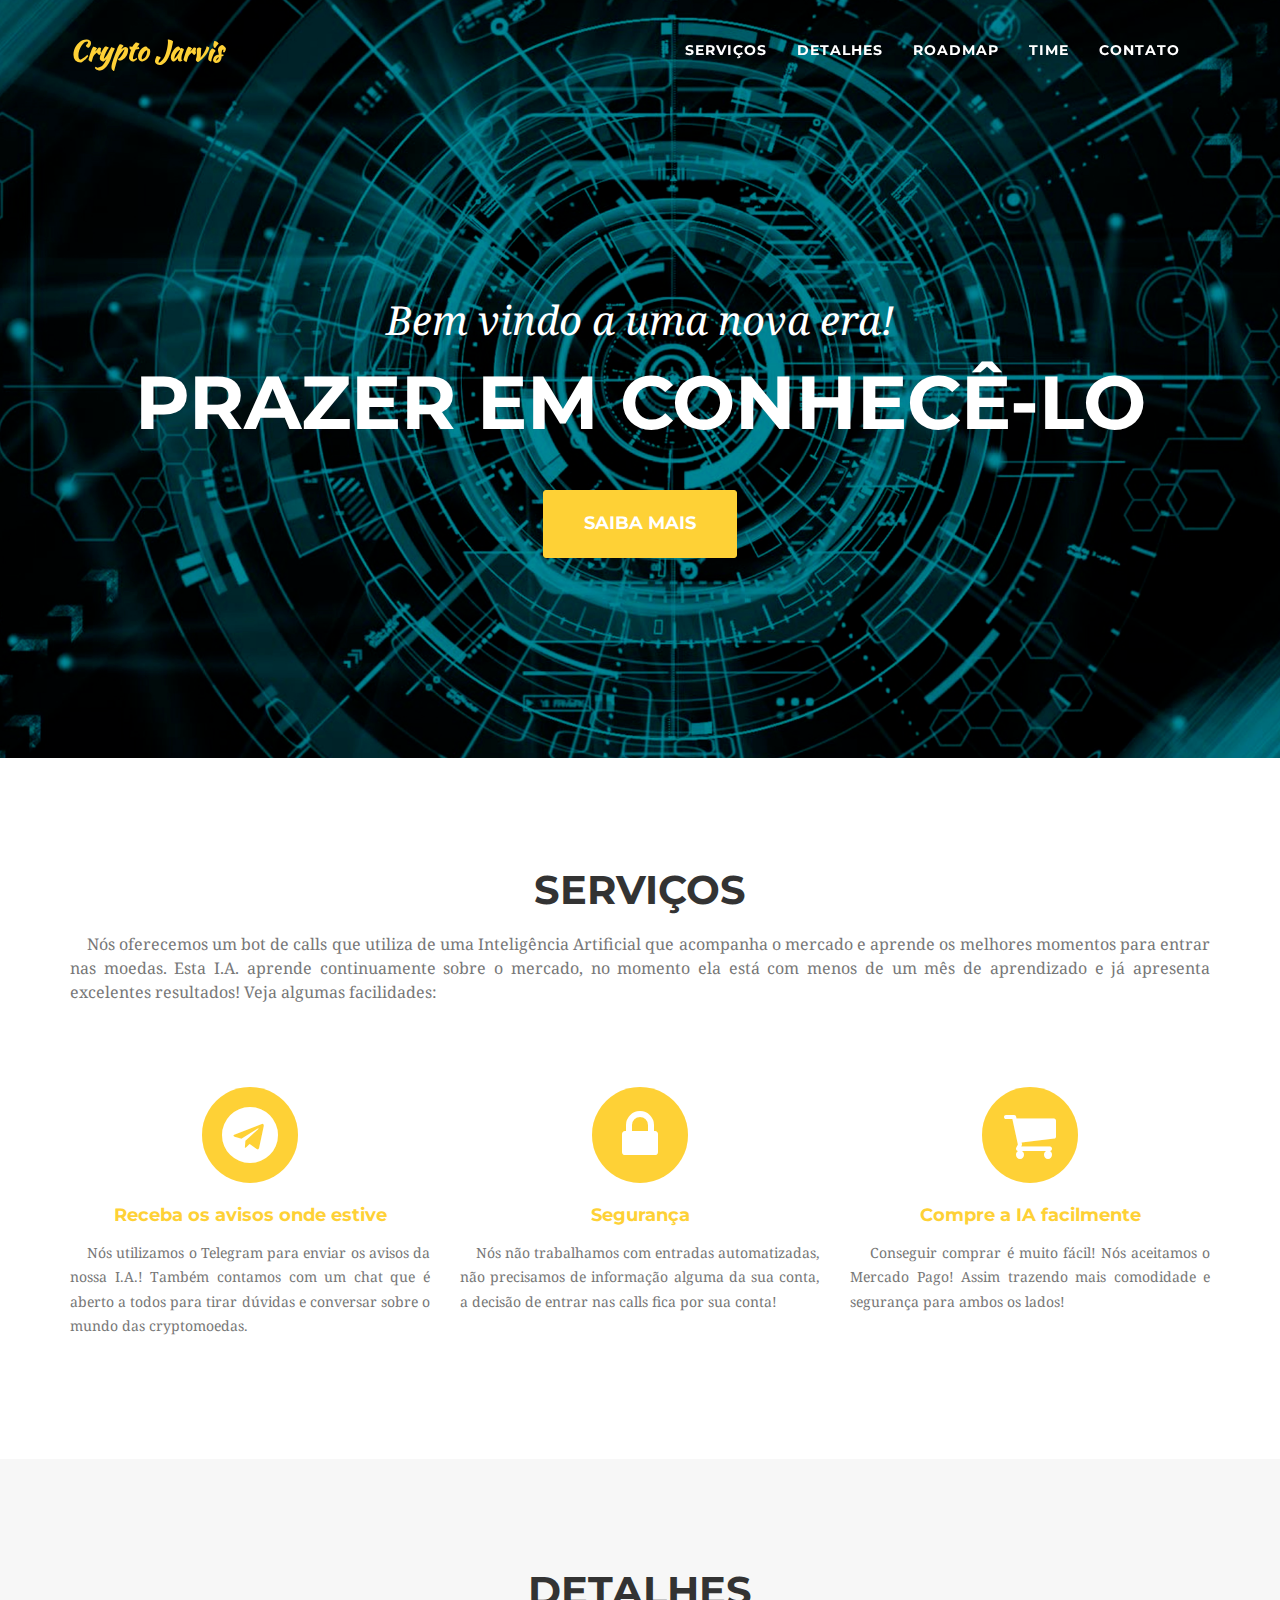
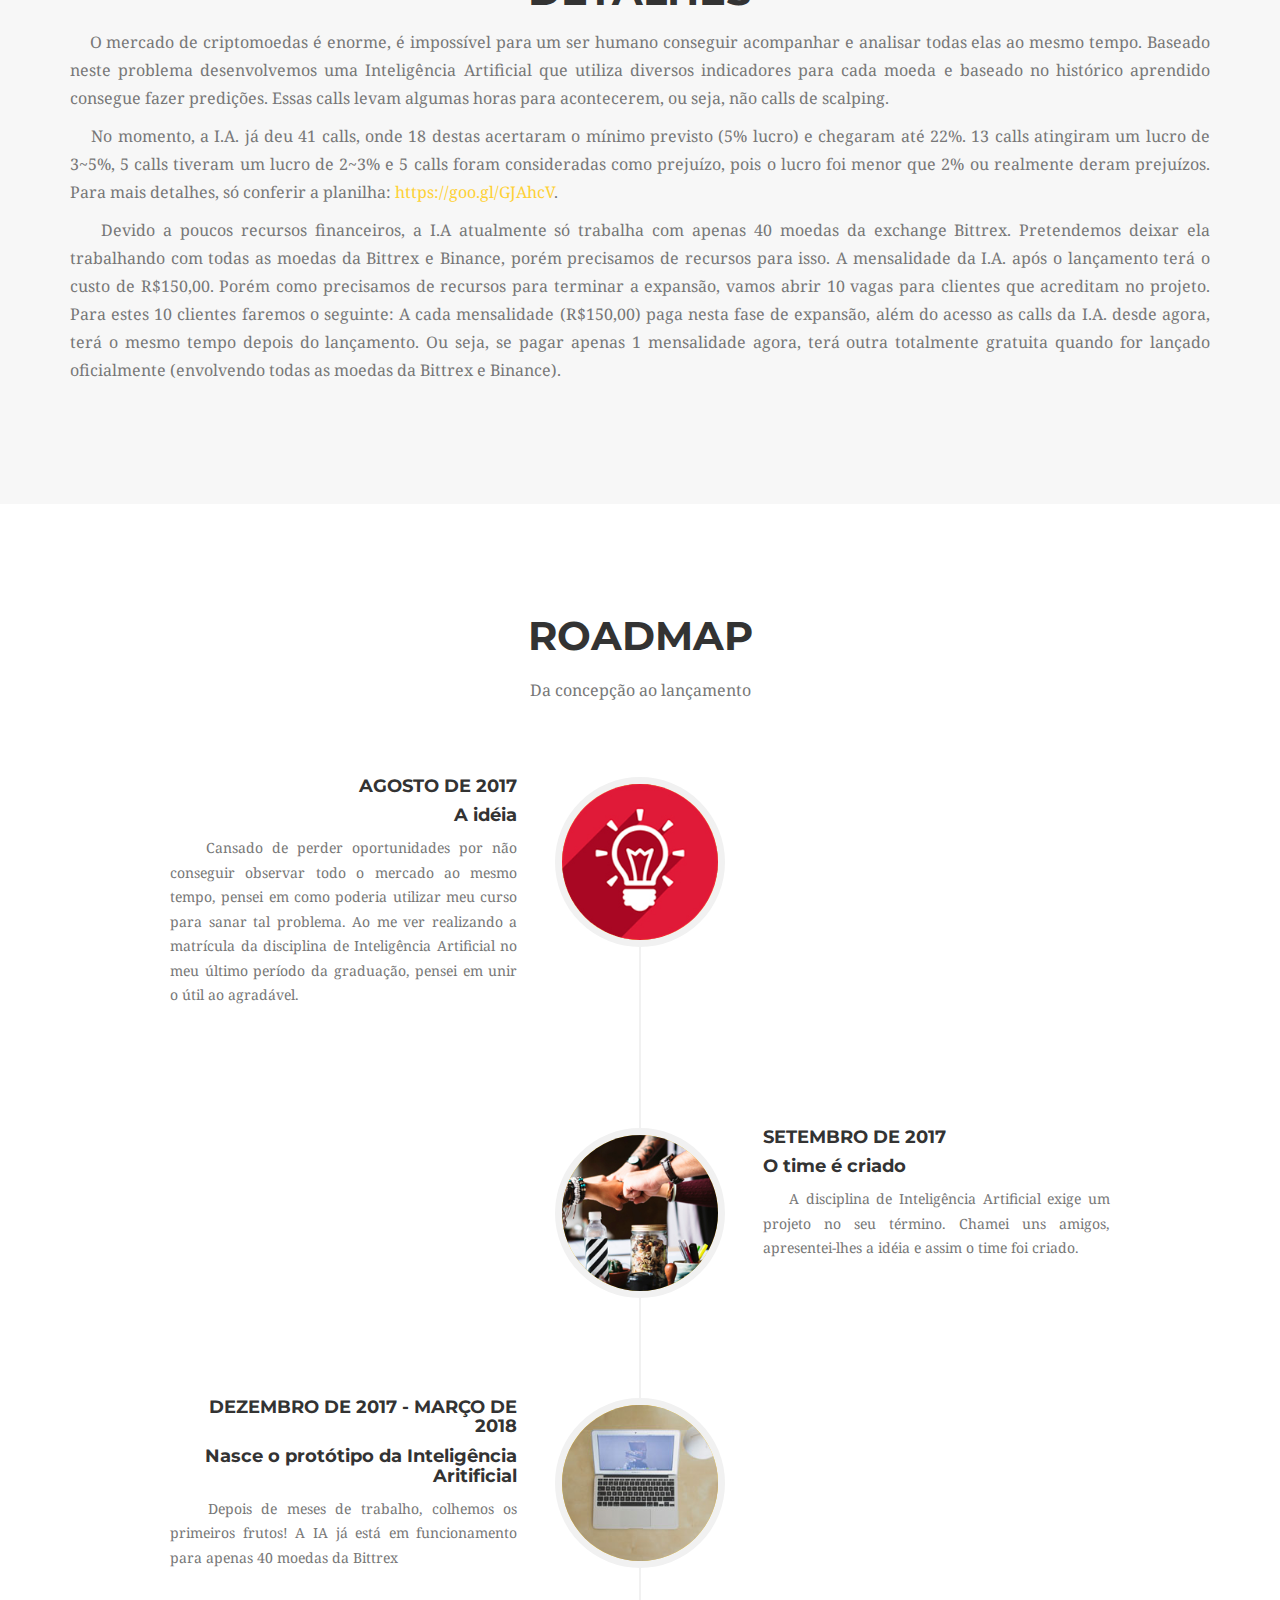
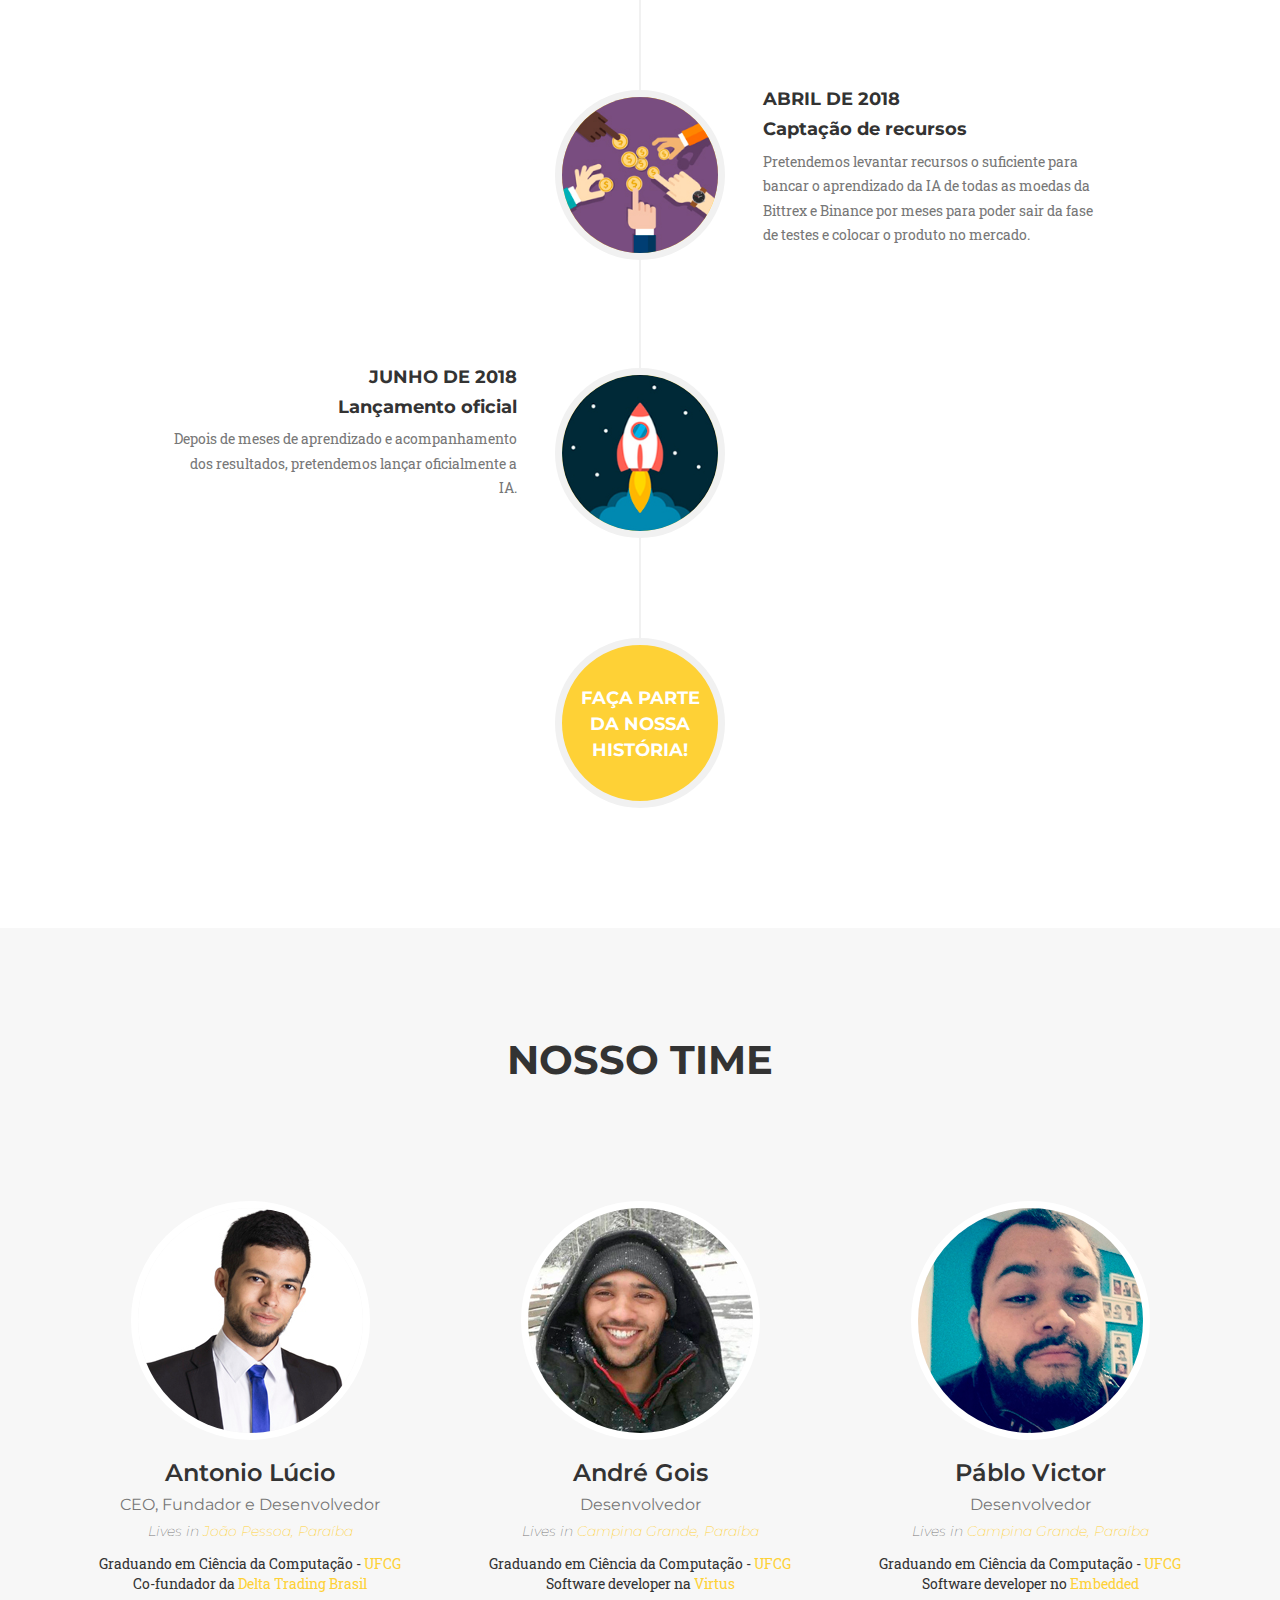
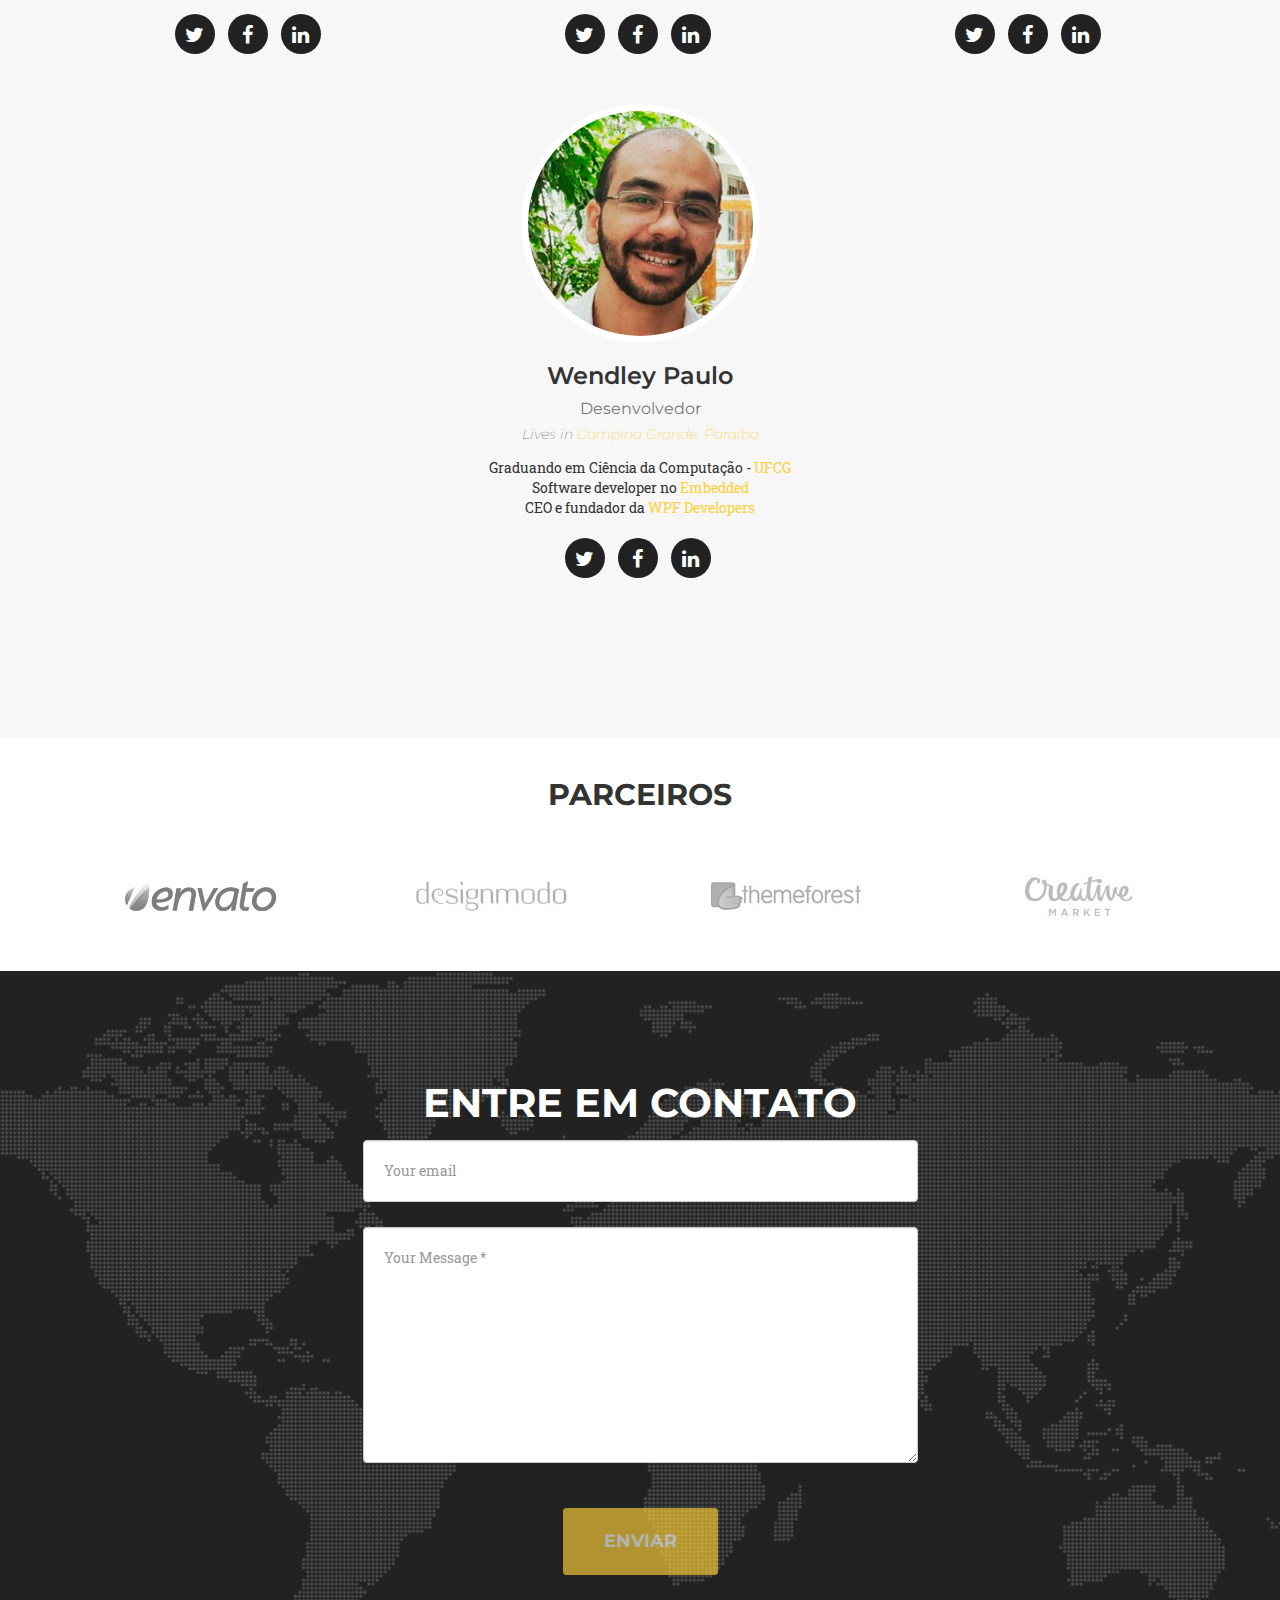
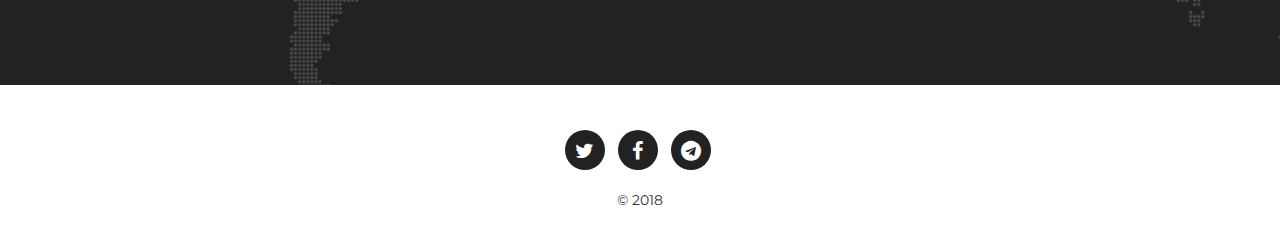
==== commit d2820008: "formulario de contato" ====
--- a/docs/index.html
+++ b/docs/index.html
@@ -351,48 +351,77 @@
     <div class="row">
       <div class="col-lg-12 text-center">
         <h2 class="section-heading">Entre em contato</h2>
-        <h3 class="section-subheading text-muted">&nbsp;</h3>
       </div>
     </div>
     <div class="row">
       <div class="col-lg-12">
-          <form  action="https://formspree.io/cryptojarvisbr@gmail.com" method="POST" name="sentMessage" id="contactForm">
-          <fieldset>
-            <div class="row">
-              <div class="col-md-6">
-                <div class="form-group">
-                  <input class="form-control" id="name" required="required" type="text" name="name" placeholder="Your Name *" data-validation-error-msg="Please enter your name.">
-                  <p class="help-block text-danger"></p>
-                </div>
-                <div class="form-group">
-                  <input class="form-control" id="email" required="required" type="email" name="_replyto" placeholder="Your Email *" data-validation-error-msg="Please enter your email address.">
-                  <p class="help-block text-danger"></p>
-                </div>
-                <div class="form-group">
-                  <input class="form-control" id="phone" required="required" type="number" name="phone" placeholder="Your Phone *" data-validation-error-msg="Please enter your phone number."></textarea>
-                  <p class="help-block text-danger"></p>
-                </div>
-              </div>
-              <div class="col-md-6">
-                <div class="form-group">
-                  <textarea class="form-control" id="message" required="required" name="message" placeholder="Your Message *" data-validation-error-msg="Please enter a message."></textarea>
-                  <p class="help-block text-danger"></p>
-                </div>
-              </div>
-              <div class="clearfix"></div>
-              <div class="col-lg-12 text-center">
-                <div class="text-success" id="success" style="display:none;">
-                  Thank you for contacting us.
-                </div>
-                <div class="text-danger" id="error" style="display:none;">
-                  Message could not be send. Please contact us at your@email.com instead.
-                </div>
-                <br />
-                <input type="submit" value="Send" class="btn btn-xl"/>
-              </div>
-            </div>
-          </fieldset>
-        </form>
+          <form method="POST" action="https://formspree.io/cryptojarvisbr@gmail.com">
+              <fieldset>
+                  <div class="row">
+                      <div class="col-md-6 col-lg-offset-3">
+                          <input type="hidden" name="_subject" value="Contato - Crypto Jarvis Br" />
+                          <div class="form-group">
+                              <input class="form-control" id="email" required="required" name="email" placeholder="Your email" type="email"  data-validation-error-msg="Please enter your email address.">
+                              <p class="help-block text-danger"></p>
+                          </div>
+                          <div class="form-group">
+                              <textarea class="form-control" id="message" required="required" name="message" placeholder="Your Message *" data-validation-error-msg="Please enter a message."></textarea>
+                              <p class="help-block text-danger"></p>
+                          </div>
+                          <div class="form-group">
+                              <div class="clearfix"></div>
+                              <div class="col-lg-12 text-center">
+                                  <div class="text-success" id="success" style="display:none;">
+                                      Obrigado por nos contatar.
+                                  </div>
+                                  <div class="text-danger" id="error" style="display:none;">
+                                      A mensagem não pôde ser enviada. Entre em contato conosco no email@email.
+                                  </div>
+                                  <br />
+                                  <button type="submit" class="btn btn-xl">Enviar</button>
+                              </div>
+                          </div>
+                      </div>
+                  </div>
+              </fieldset>
+          </form>
+          <!--<form  action="https://formspree.io/cryptojarvisbr@gmail.com" method="POST" name="sentMessage" id="contactForm">-->
+          <!--<fieldset>-->
+            <!--<div class="row">-->
+              <!--<div class="col-md-6">-->
+                <!--<div class="form-group">-->
+                  <!--<input class="form-control" id="name" required="required" type="text" name="name" placeholder="Your Name *" data-validation-error-msg="Please enter your name.">-->
+                  <!--<p class="help-block text-danger"></p>-->
+                <!--</div>-->
+                <!--<div class="form-group">-->
+                  <!--<input class="form-control" id="email" required="required" type="email" name="_replyto" placeholder="Your Email *" data-validation-error-msg="Please enter your email address.">-->
+                  <!--<p class="help-block text-danger"></p>-->
+                <!--</div>-->
+                <!--<div class="form-group">-->
+                  <!--<input class="form-control" id="phone" required="required" type="number" name="phone" placeholder="Your Phone *" data-validation-error-msg="Please enter your phone number."></textarea>-->
+                  <!--<p class="help-block text-danger"></p>-->
+                <!--</div>-->
+              <!--</div>-->
+              <!--<div class="col-md-6">-->
+                <!--<div class="form-group">-->
+                  <!--<textarea class="form-control" id="message" required="required" name="message" placeholder="Your Message *" data-validation-error-msg="Please enter a message."></textarea>-->
+                  <!--<p class="help-block text-danger"></p>-->
+                <!--</div>-->
+              <!--</div>-->
+              <!--<div class="clearfix"></div>-->
+              <!--<div class="col-lg-12 text-center">-->
+                <!--<div class="text-success" id="success" style="display:none;">-->
+                  <!--Thank you for contacting us.-->
+                <!--</div>-->
+                <!--<div class="text-danger" id="error" style="display:none;">-->
+                  <!--Message could not be send. Please contact us at your@email.com instead.-->
+                <!--</div>-->
+                <!--<br />-->
+                <!--<input type="submit" value="Send" class="btn btn-xl"/>-->
+              <!--</div>-->
+            <!--</div>-->
+          <!--</fieldset>-->
+        <!--</form>-->
       </div>
     </div>
   </div>
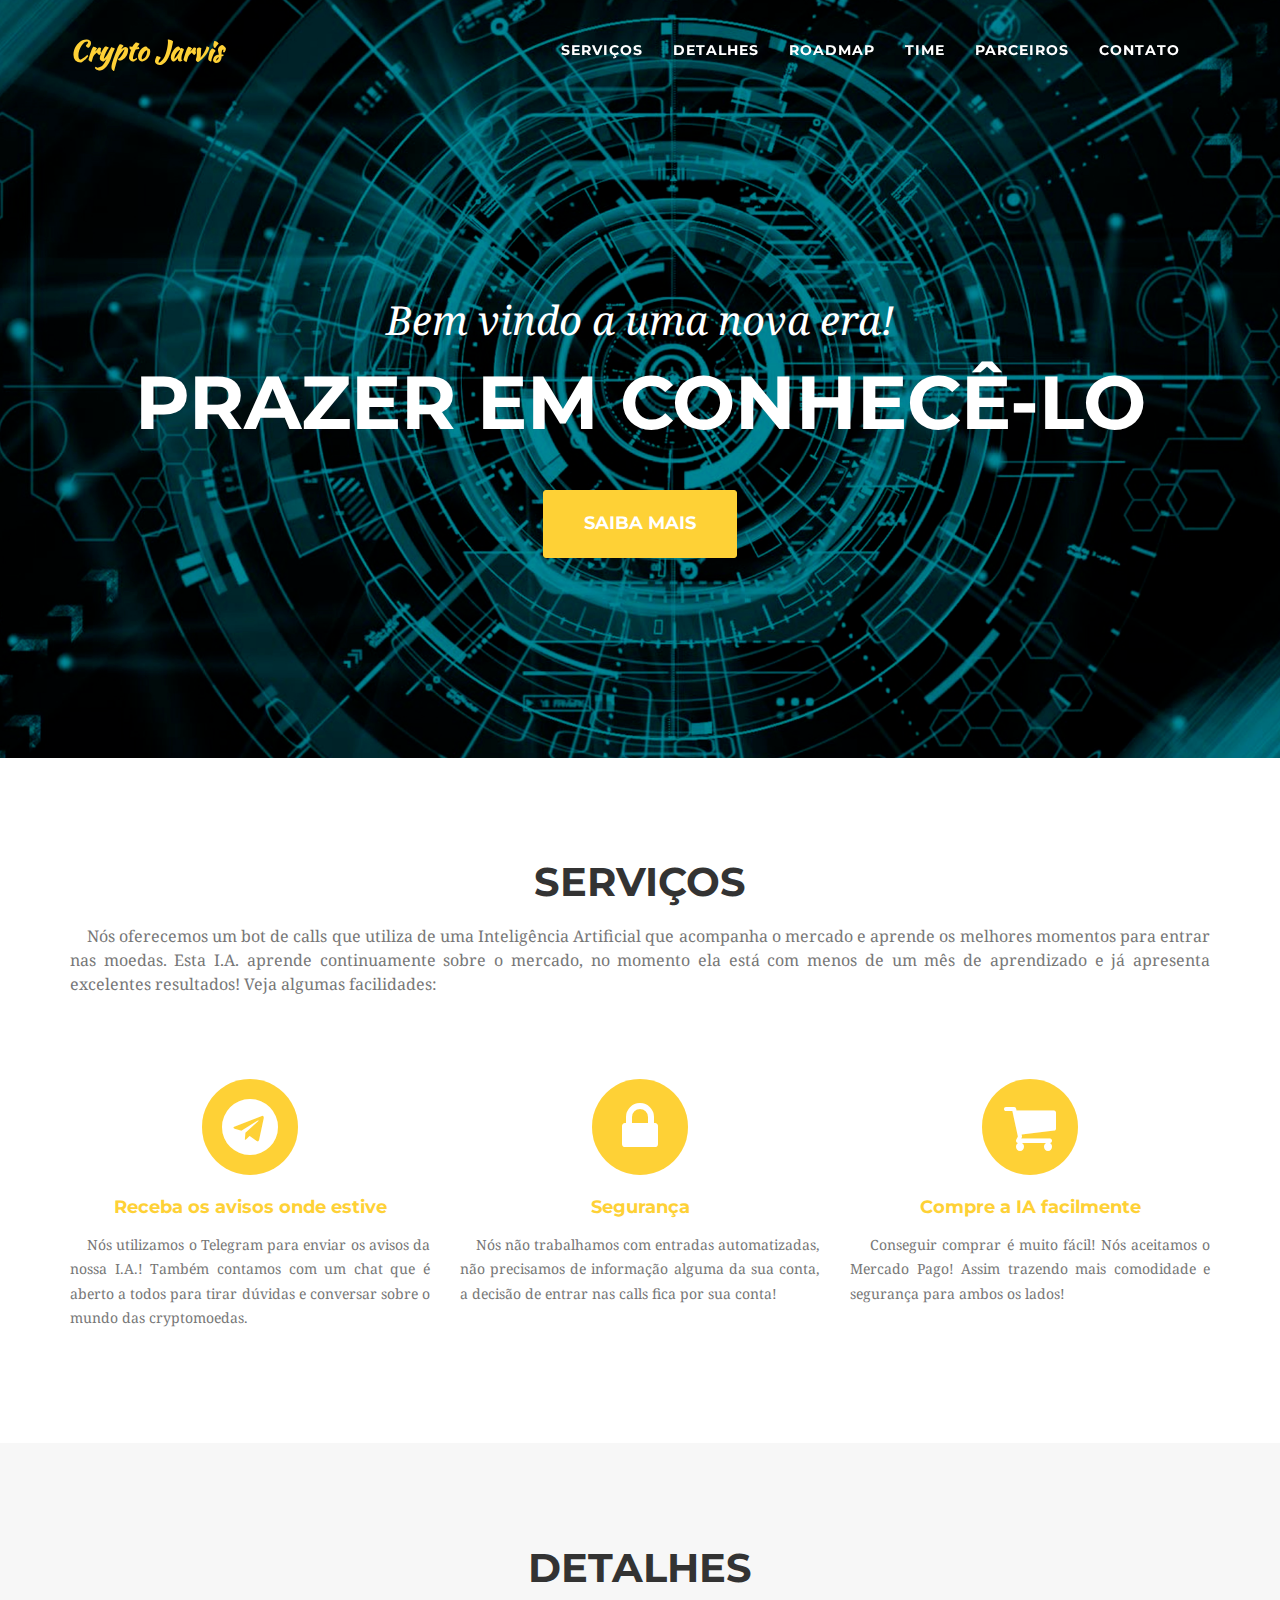
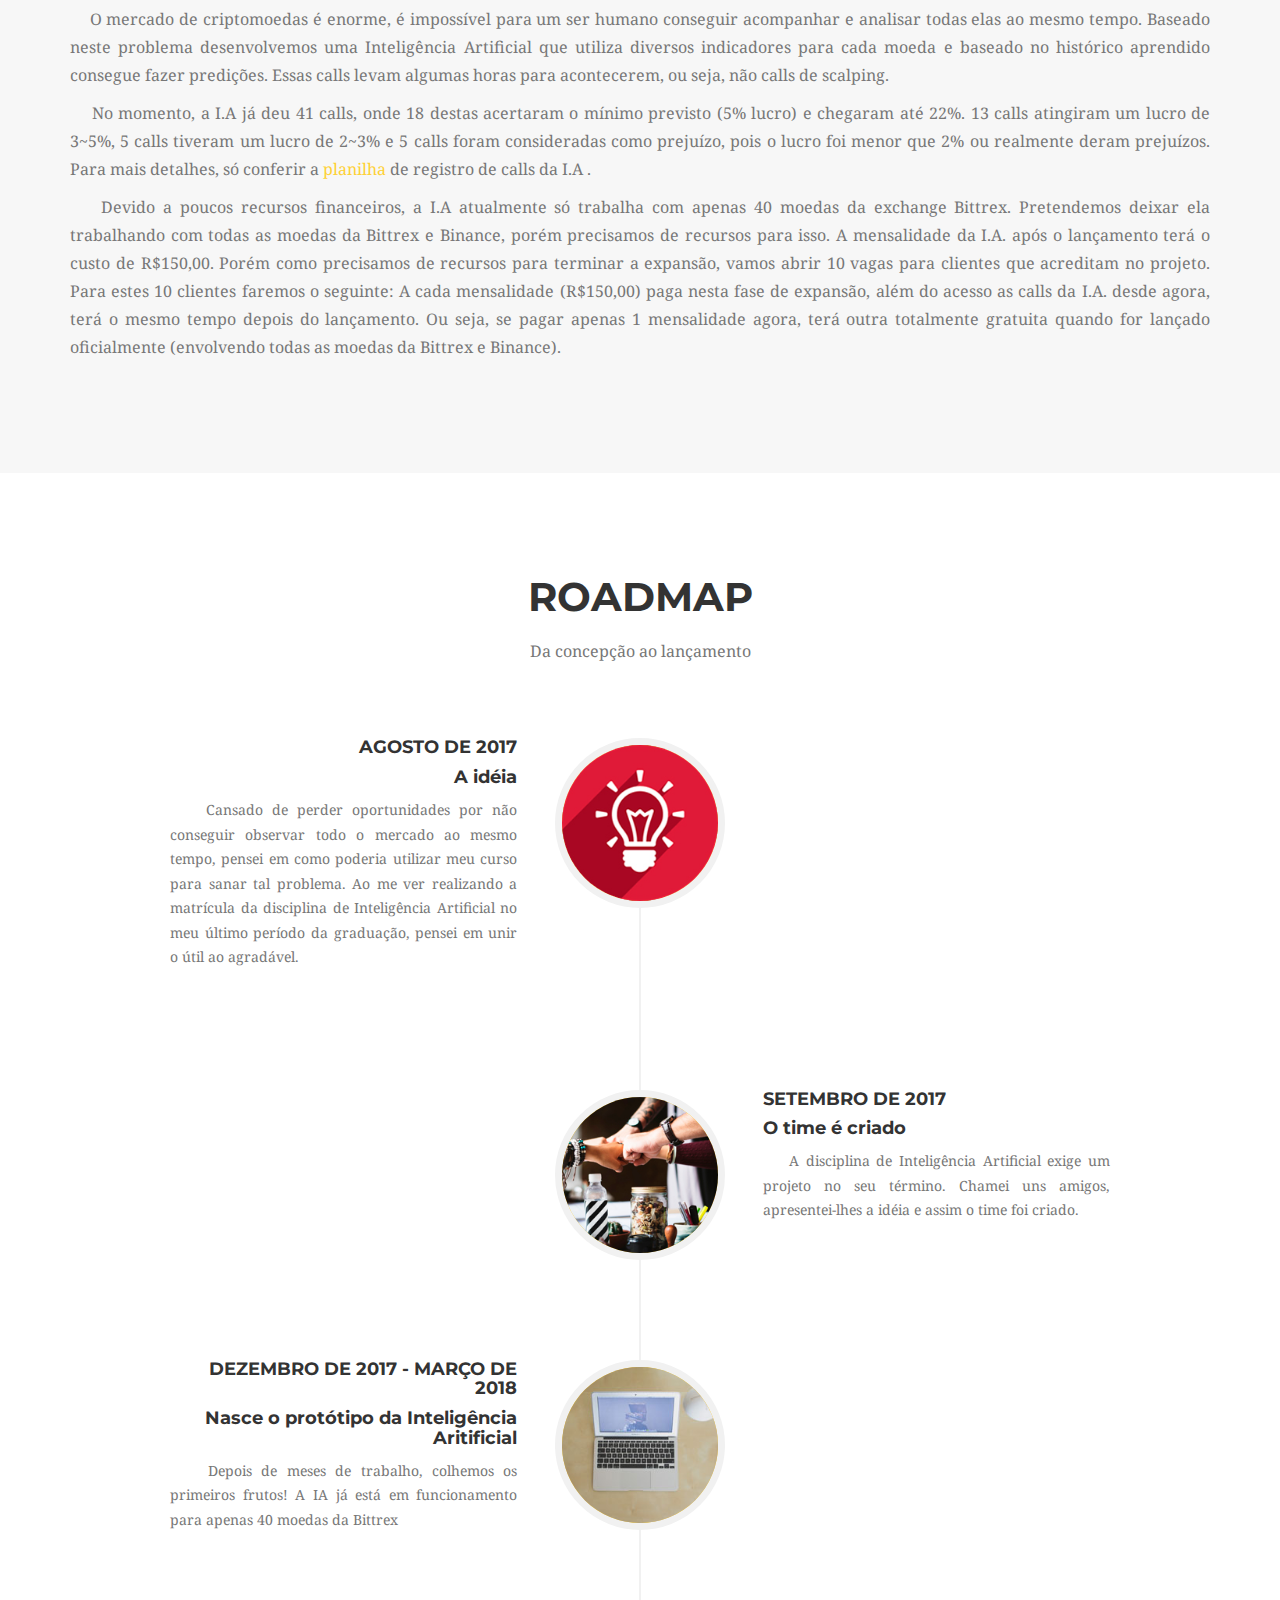
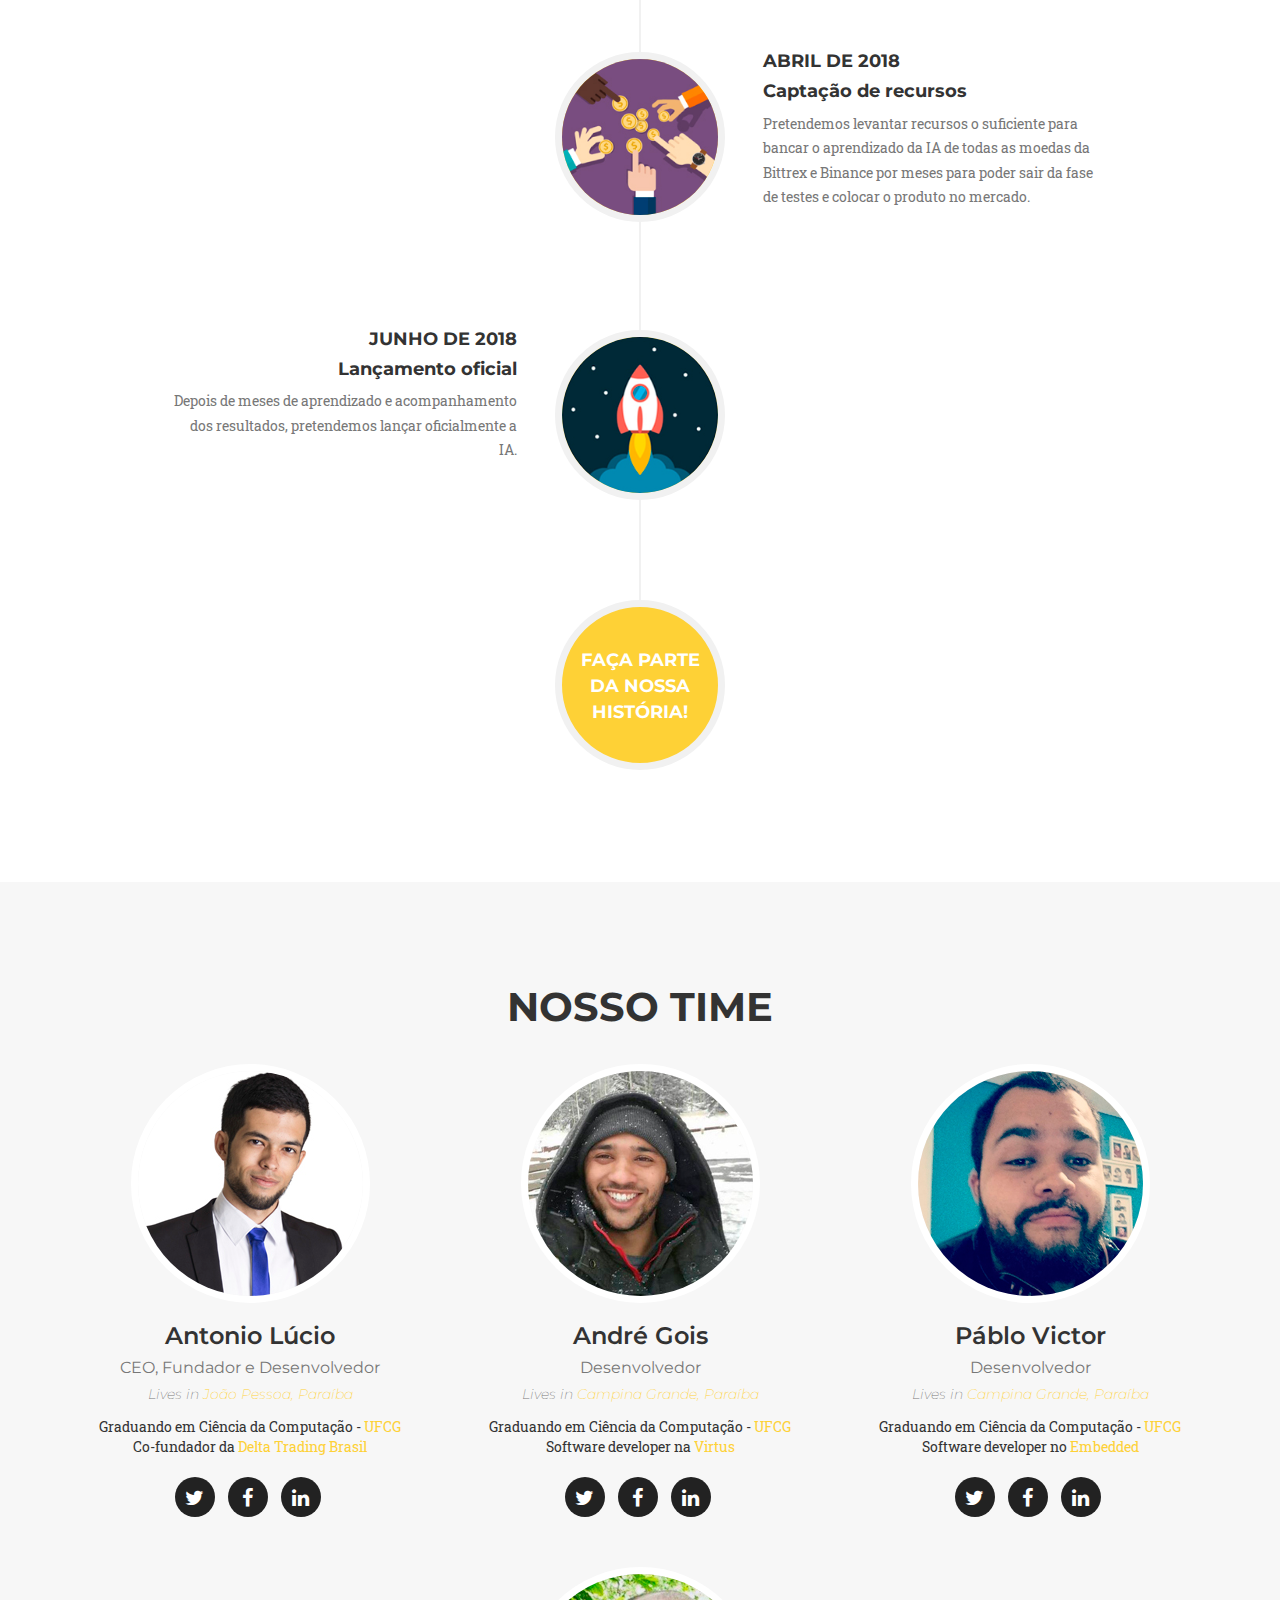
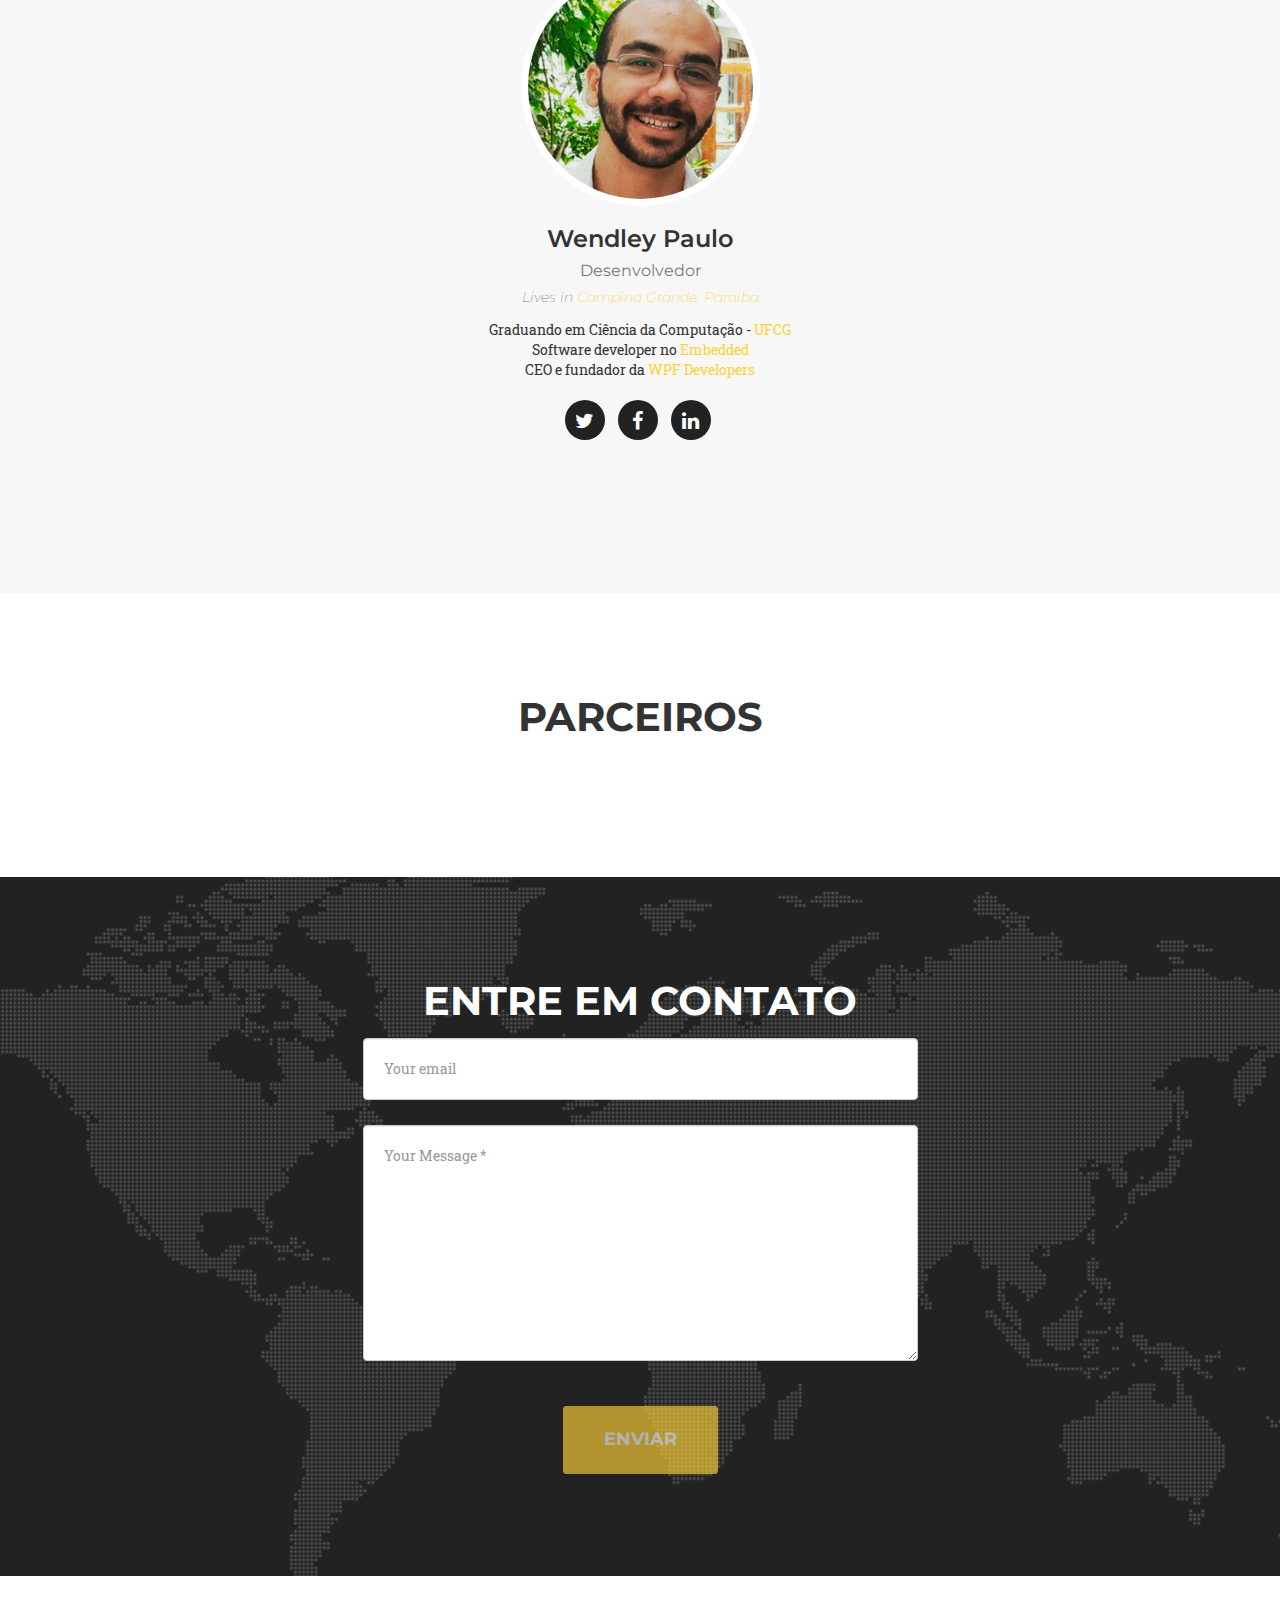
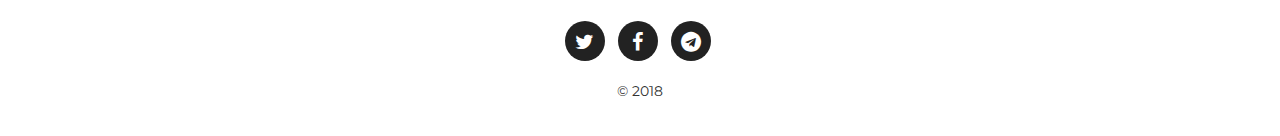
==== commit 87464cd1: "melhorias no site bem como remover arquivos inutil" ====
--- a/docs/index.html
+++ b/docs/index.html
@@ -1,458 +1,411 @@
 <!DOCTYPE html>
 <html lang="pt-BR">
+
 <head>
-  <meta charset="utf-8">
-  <meta http-equiv="X-UA-Compatible" content="IE=edge">
-  <meta name="viewport" content="width=device-width, initial-scale=1">
-  <meta name="description" content="Your description">
-  <meta name="author" content="Crypto Jarvis">
-  <title>Crypto Jarvis</title>
-  <!-- Stylesheets -->
-  <link href="css/bootstrap-v3.3.7/bootstrap.min.css" rel="stylesheet">
-  <link href="css/agency.css" rel="stylesheet">
-  <link href="css/jquery.form-validator-v2.3.44/theme-default.min.css" rel="stylesheet">
-  <!-- Custom Fonts -->
-  <link href="font-awesome-v4.7.0/css/font-awesome.min.css" rel="stylesheet" type="text/css">
-  <link href="//fonts.googleapis.com/css?family=Montserrat:400,700" rel="stylesheet" type="text/css">
-  <link href="//fonts.googleapis.com/css?family=Kaushan+Script" rel="stylesheet" type="text/css">
-  <link href="//fonts.googleapis.com/css?family=Droid+Serif:400,700,400italic,700italic" rel="stylesheet" type="text/css">
-  <link href="//fonts.googleapis.com/css?family=Roboto+Slab:400,100,300,700" rel="stylesheet" type="text/css">
-  <link rel="shortcut icon" type="image/x-icon" href="img/ico/favicon.ico">
-  <link rel="icon" type="image/x-icon" href="img/ico/favicon.ico">
-  <!-- HTML5 Shim and Respond.js IE8 support of HTML5 elements and media queries -->
-  <!-- WARNING: Respond.js doesn't work if you view the page via file:// -->
-  <!--[if lt IE 9]>
-  <script src="https://oss.maxcdn.com/libs/html5shiv/3.7.0/html5shiv.js"></script>
-  <script src="https://oss.maxcdn.com/libs/respond.js/1.4.2/respond.min.js"></script>
-  <![endif]-->
+    <meta charset="utf-8">
+    <meta http-equiv="X-UA-Compatible" content="IE=edge">
+    <meta name="viewport" content="width=device-width, initial-scale=1">
+    <meta name="description" content="Nós oferecemos um bot de calls que utiliza de uma Inteligência Artificial que acompanha o mercado e aprende os melhores momentos para entrar nas moedas.">
+    <meta name="author" content="Crypto Jarvis">
+    <title>Crypto Jarvis</title>
+    <link href="css/bootstrap-v3.3.7/bootstrap.min.css" rel="stylesheet" type="text/css">
+    <link href="css/crypto-jarvis.css" rel="stylesheet" type="text/css">
+    <link href="css/jquery.form-validator-v2.3.44/theme-default.min.css" rel="stylesheet">
+    <link href="font-awesome-v4.7.0/css/font-awesome.min.css" rel="stylesheet" type="text/css">
+    <link href="//fonts.googleapis.com/css?family=Montserrat:400,700" rel="stylesheet" type="text/css">
+    <link href="//fonts.googleapis.com/css?family=Kaushan+Script" rel="stylesheet" type="text/css">
+    <link href="//fonts.googleapis.com/css?family=Droid+Serif:400,700,400italic,700italic" rel="stylesheet" type="text/css">
+    <link href="//fonts.googleapis.com/css?family=Roboto+Slab:400,100,300,700" rel="stylesheet" type="text/css">
+    <link rel="shortcut icon" type="image/x-icon" href="img/ico/favicon.ico">
+    <link rel="icon" type="image/x-icon" href="img/ico/favicon.ico">
+    <!-- HTML5 Shim and Respond.js IE8 support of HTML5 elements and media queries -->
+    <!-- WARNING: Respond.js doesn't work if you view the page via file:// -->
+    <!--[if lt IE 9]>
+    <script src="https://oss.maxcdn.com/libs/html5shiv/3.7.0/html5shiv.js"></script>
+    <script src="https://oss.maxcdn.com/libs/respond.js/1.4.2/respond.min.js"></script>
+    <![endif]-->
 </head>
+
 <body id="page-top" class="index">
 <!-- Navigation -->
 <nav class="navbar navbar-default navbar-fixed-top">
-  <div class="container">
-    <!-- Brand and toggle get grouped for better mobile display -->
-    <div class="navbar-header page-scroll">
-      <button type="button" class="navbar-toggle" data-toggle="collapse" data-target="#bs-example-navbar-collapse-1">
-        <span class="sr-only">Toggle navigation</span>
-        <span class="icon-bar"></span>
-        <span class="icon-bar"></span>
-        <span class="icon-bar"></span>
-      </button>
-      <a class="navbar-brand page-scroll" href="./#page-top">
-        Crypto Jarvis
-      </a>
-    </div>
-    <!-- Collect the nav links, forms, and other content for toggling -->
-    <div class="collapse navbar-collapse" id="bs-example-navbar-collapse-1">
-      <ul class="nav navbar-nav navbar-right">
-        <li class="hidden">
-          <a href="./#page-top"></a>
-        </li>
-        <li>
-          <a class="page-scroll" href="#services">Serviços</a>
-        </li>
-        <li>
-          <a class="page-scroll" href="#details">Detalhes</a>
-        </li>
-        <li>
-          <a class="page-scroll" href="#about">Roadmap</a>
-        </li>
-        <li>
-          <a class="page-scroll" href="#team">Time</a>
-        </li>
-        <li>
-          <a class="page-scroll" href="#contact">Contato</a>
-        </li>
-        <li>
-          <a href=""></a>
-        </li>
-      </ul>
-    </div>
-    <!-- /.navbar-collapse -->
-  </div>
-  <!-- /.container-fluid -->
+    <div class="container">
+        <!-- Brand and toggle get grouped for better mobile display -->
+        <div class="navbar-header page-scroll">
+            <button type="button" class="navbar-toggle" data-toggle="collapse" data-target="#bs-example-navbar-collapse-1">
+                <span class="sr-only">Toggle navigation</span>
+                <span class="icon-bar"></span>
+                <span class="icon-bar"></span>
+                <span class="icon-bar"></span>
+            </button>
+            <a class="navbar-brand page-scroll" href="./#page-top">
+                Crypto Jarvis
+            </a>
+        </div>
+        <!-- Collect the nav links, forms, and other content for toggling -->
+        <div class="collapse navbar-collapse" id="bs-example-navbar-collapse-1">
+            <ul class="nav navbar-nav navbar-right">
+                <li class="hidden">
+                    <a href="./#page-top"></a>
+                </li>
+                <li>
+                    <a class="page-scroll" href="#services">Serviços</a>
+                </li>
+                <li>
+                    <a class="page-scroll" href="#details">Detalhes</a>
+                </li>
+                <li>
+                    <a class="page-scroll" href="#about">Roadmap</a>
+                </li>
+                <li>
+                    <a class="page-scroll" href="#team">Time</a>
+                </li>
+                <li>
+                    <a class="page-scroll" href="#partner">Parceiros</a>
+                </li>
+                <li>
+                    <a class="page-scroll" href="#contact">Contato</a>
+                </li>
+                <li>
+                    <a href=""></a>
+                </li>
+            </ul>
+        </div>
+        <!-- /.navbar-collapse -->
+    </div>
+    <!-- /.container-fluid -->
 </nav>
 <!-- Hero -->
 <header>
-  <div class="container">
-    <div class="intro-text">
-      <div class="intro-lead-in">Bem vindo a uma nova era!</div>
-      <div class="intro-heading">Prazer em conhecê-lo</div>
-      <a href="#services" class="page-scroll btn btn-xl">Saiba mais</a>
-    </div>
-  </div>
+    <div class="container">
+        <div class="intro-text">
+            <div class="intro-lead-in">Bem vindo a uma nova era!</div>
+            <div class="intro-heading">Prazer em conhecê-lo</div>
+            <a href="#services" class="page-scroll btn btn-xl">Saiba mais</a>
+        </div>
+    </div>
 </header>
 <!-- Services -->
 <section id="services">
-  <div class="container">
-    <div class="row">
-      <div class="col-lg-12 text-center">
-        <h2 class="section-heading">Serviços</h2>
-        <h3 class="section-subheading text-muted">&nbsp;&nbsp;&nbsp; Nós oferecemos um bot de calls que utiliza de uma Inteligência Artificial que acompanha o mercado e aprende os melhores momentos para entrar nas moedas. Esta I.A. aprende continuamente sobre o mercado, no momento ela está com menos de um mês de aprendizado e já apresenta excelentes resultados! Veja algumas facilidades:</h3>
-      </div>
-    </div>
-    <div class="row text-center">
-      <div class="col-md-4">
-                  <span class="fa-stack fa-4x">
+    <div class="container">
+        <div class="row">
+            <div class="col-lg-12 text-center">
+                <h2 class="section-heading">Serviços</h2>
+                <h3 class="section-subheading text-muted">&nbsp;&nbsp;&nbsp; Nós oferecemos um bot de calls que utiliza de uma Inteligência Artificial que acompanha o mercado e aprende os melhores momentos para entrar nas moedas. Esta I.A. aprende continuamente sobre o mercado, no momento ela está com menos de um mês de aprendizado e já apresenta excelentes resultados! Veja algumas facilidades:</h3>
+            </div>
+        </div>
+        <div class="row text-center">
+            <div class="col-md-4">
+                    <span class="fa-stack fa-4x">
                   <i class="fa fa-circle fa-stack-2x text-primary"></i>
                   <i class="fa fa-telegram fa-stack-1x fa-inverse"></i>
                   </span>
-        <h4 class="service-heading text-primary">Receba os avisos onde estive</h4>
-        <p class="text-muted text-justify">&nbsp;&nbsp;&nbsp; Nós utilizamos o Telegram para enviar os avisos da nossa I.A.! Também contamos com um chat que é aberto a todos para tirar dúvidas e conversar sobre o mundo das cryptomoedas.</p>
-      </div>
-      <div class="col-md-4">
-                  <span class="fa-stack fa-4x">
+                <h4 class="service-heading text-primary">Receba os avisos onde estive</h4>
+                <p class="text-muted text-justify">&nbsp;&nbsp;&nbsp; Nós utilizamos o Telegram para enviar os avisos da nossa I.A.! Também contamos com um chat que é aberto a todos para tirar dúvidas e conversar sobre o mundo das cryptomoedas.</p>
+            </div>
+            <div class="col-md-4">
+                    <span class="fa-stack fa-4x">
                   <i class="fa fa-circle fa-stack-2x text-primary"></i>
                   <i class="fa fa-lock fa-stack-1x fa-inverse"></i>
                   </span>
-        <h4 class="service-heading text-primary">Segurança</h4>
-        <p class="text-muted text-justify">&nbsp;&nbsp;&nbsp; Nós não trabalhamos com entradas automatizadas, não precisamos de informação alguma da sua conta, a decisão de entrar nas calls fica por sua conta!</p>
-      </div>
-      <div class="col-md-4">
-                  <span class="fa-stack fa-4x">
+                <h4 class="service-heading text-primary">Segurança</h4>
+                <p class="text-muted text-justify">&nbsp;&nbsp;&nbsp; Nós não trabalhamos com entradas automatizadas, não precisamos de informação alguma da sua conta, a decisão de entrar nas calls fica por sua conta!</p>
+            </div>
+            <div class="col-md-4">
+                    <span class="fa-stack fa-4x">
                   <i class="fa fa-circle fa-stack-2x text-primary"></i>
                   <i class="fa fa-shopping-cart fa-stack-1x fa-inverse"></i>
                   </span>
-        <h4 class="service-heading text-primary">Compre a IA facilmente</h4>
-        <p class="text-muted text-justify">&nbsp;&nbsp;&nbsp; Conseguir comprar é muito fácil! Nós aceitamos o Mercado Pago! Assim trazendo mais comodidade e segurança para ambos os lados!</p>
-      </div>
-    </div>
-  </div>
+                <h4 class="service-heading text-primary">Compre a IA facilmente</h4>
+                <p class="text-muted text-justify">&nbsp;&nbsp;&nbsp; Conseguir comprar é muito fácil! Nós aceitamos o Mercado Pago! Assim trazendo mais comodidade e segurança para ambos os lados!</p>
+            </div>
+        </div>
+    </div>
 </section>
 <!-- Portfolio Grid Section -->
 <section id="details" class="bg-light-gray">
-  <div class="container">
-    <div class="row">
-      <div class="col-lg-12 text-center">
-        <h2 class="section-heading">Detalhes</h2>
-        <p class="text-muted text-justify text-details">&nbsp;&nbsp;&nbsp; O mercado de criptomoedas é enorme, é impossível para um ser humano conseguir acompanhar e analisar todas elas ao mesmo tempo. Baseado neste problema desenvolvemos uma Inteligência Artificial que utiliza diversos indicadores para cada moeda e baseado no histórico aprendido consegue fazer predições. Essas calls levam algumas horas para acontecerem, ou seja, não calls de scalping. </p>
-        <p class="text-muted text-justify text-details">&nbsp;&nbsp;&nbsp; No momento, a I.A. já deu 41 calls, onde 18 destas acertaram o mínimo previsto (5% lucro) e chegaram até 22%. 13 calls atingiram um lucro de 3~5%, 5 calls tiveram um lucro de 2~3% e 5 calls foram consideradas como prejuízo, pois o lucro foi menor que 2% ou realmente deram prejuízos. Para mais detalhes, só conferir a planilha: <a href="https://goo.gl/GJAhcV">https://goo.gl/GJAhcV</a>.</p>
-        <p class="text-muted text-justify text-details">&nbsp;&nbsp;&nbsp; Devido a poucos recursos financeiros, a I.A atualmente só trabalha com apenas 40 moedas da exchange Bittrex. Pretendemos deixar ela trabalhando com todas as moedas da Bittrex e Binance, porém precisamos de recursos para isso. A mensalidade da I.A. após o lançamento terá o custo de R$150,00. Porém como precisamos de recursos para terminar a expansão, vamos abrir 10 vagas para clientes que acreditam no projeto. Para estes 10 clientes faremos o seguinte: A cada mensalidade (R$150,00) paga nesta fase de expansão, além do acesso as calls da I.A. desde agora, terá o mesmo tempo depois do lançamento. Ou seja, se pagar apenas 1 mensalidade agora, terá outra totalmente gratuita quando for lançado oficialmente (envolvendo todas as moedas da Bittrex e Binance).</p>
-      </div>
-    </div>
-  </div>
+    <div class="container">
+        <div class="row">
+            <div class="col-lg-12 text-center">
+                <h2 class="section-heading">Detalhes</h2>
+                <p class="text-muted text-justify text-details">&nbsp;&nbsp;&nbsp; O mercado de criptomoedas é enorme, é impossível para um ser humano conseguir acompanhar e analisar todas elas ao mesmo tempo. Baseado neste problema desenvolvemos uma Inteligência Artificial que utiliza diversos indicadores para cada moeda e baseado no histórico aprendido consegue fazer predições. Essas calls levam algumas horas para acontecerem, ou seja, não calls de scalping. </p>
+                <p class="text-muted text-justify text-details">&nbsp;&nbsp;&nbsp; No momento, a I.A já deu 41 calls, onde 18 destas acertaram o mínimo previsto (5% lucro) e chegaram até 22%. 13 calls atingiram um lucro de 3~5%, 5 calls tiveram um lucro de 2~3% e 5 calls foram consideradas como prejuízo, pois o lucro foi menor que 2% ou realmente deram prejuízos. Para mais detalhes, só conferir a <a href="https://goo.gl/GJAhcV" target="_blank">planilha</a> de registro de calls da I.A .</p>
+                <p class="text-muted text-justify text-details">&nbsp;&nbsp;&nbsp; Devido a poucos recursos financeiros, a I.A atualmente só trabalha com apenas 40 moedas da exchange Bittrex. Pretendemos deixar ela trabalhando com todas as moedas da Bittrex e Binance, porém precisamos de recursos para isso. A mensalidade da I.A. após o lançamento terá o custo de R$150,00. Porém como precisamos de recursos para terminar a expansão, vamos abrir 10 vagas para clientes que acreditam no projeto. Para estes 10 clientes faremos o seguinte: A cada mensalidade (R$150,00) paga nesta fase de expansão, além do acesso as calls da I.A. desde agora, terá o mesmo tempo depois do lançamento. Ou seja, se pagar apenas 1 mensalidade agora, terá outra totalmente gratuita quando for lançado oficialmente (envolvendo todas as moedas da Bittrex e Binance).</p>
+            </div>
+        </div>
+    </div>
 </section>
 <!-- About Section -->
 <section id="about">
-  <div class="container">
-    <div class="row">
-      <div class="col-lg-12 text-center">
-        <h2 class="section-heading">Roadmap</h2>
-        <h3 class="section-subheading text-muted" style="text-align: center">Da concepção ao lançamento</h3>
-      </div>
-    </div>
-    <div class="row">
-      <div class="col-lg-12">
-        <ul class="timeline">
-          <li >
-            <div class="timeline-image">
-              <img class="img-circle img-responsive" src="img/about/11.jpg" alt="">
-            </div>
-            <div class="timeline-panel">
-              <div class="timeline-heading">
-                <h4>Agosto de 2017</h4>
-                <h4 class="subheading">A idéia</h4>
-              </div>
-              <div class="timeline-body">
-                <p class="text-muted text-justify">&nbsp;&nbsp;&nbsp; Cansado de perder oportunidades por não conseguir observar todo o mercado ao mesmo tempo, pensei em como poderia utilizar meu curso para sanar tal problema. Ao me ver realizando a matrícula da disciplina de Inteligência Artificial no meu último período da graduação, pensei em unir o útil ao agradável.</p>
-              </div>
-            </div>
-          </li>
-          <li class="timeline-inverted" >
-            <div class="timeline-image">
-              <img class="img-circle img-responsive" src="img/about/12.jpg" alt="">
-            </div>
-            <div class="timeline-panel">
-              <div class="timeline-heading">
-                <h4>Setembro de 2017</h4>
-                <h4 class="subheading">O time é criado</h4>
-              </div>
-              <div class="timeline-body">
-                <p class="text-muted text-justify">&nbsp;&nbsp;&nbsp; A disciplina de Inteligência Artificial exige um projeto no seu término. Chamei uns amigos, apresentei-lhes a idéia e assim o time foi criado.</p>
-              </div>
-            </div>
-          </li>
-          <li >
-            <div class="timeline-image">
-              <img class="img-circle img-responsive" src="img/about/3.jpg" alt="">
-            </div>
-            <div class="timeline-panel">
-              <div class="timeline-heading">
-                <h4>Dezembro de 2017 - Março de 2018</h4>
-                <h4 class="subheading">Nasce o protótipo da Inteligência Aritificial</h4>
-              </div>
-              <div class="timeline-body">
-                <p class="text-muted text-justify">&nbsp;&nbsp;&nbsp; Depois de meses de trabalho, colhemos os primeiros frutos! A IA já está em funcionamento para apenas 40 moedas da Bittrex</p>
-              </div>
-            </div>
-          </li>
-          <li class="timeline-inverted" >
-            <div class="timeline-image">
-              <img class="img-circle img-responsive" src="img/about/14.jpg" alt="">
-            </div>
-            <div class="timeline-panel">
-              <div class="timeline-heading">
-                <h4>Abril de 2018</h4>
-                <h4 class="subheading">Captação de recursos</h4>
-              </div>
-              <div class="timeline-body">
-                <p class="text-muted">Pretendemos levantar recursos o suficiente para bancar o aprendizado da IA de todas as moedas da Bittrex e Binance por meses para poder sair da fase de testes e colocar o produto no mercado.</p>
-              </div>
-            </div>
-          </li>
-          <li >
-            <div class="timeline-image">
-              <img class="img-circle img-responsive" src="img/about/15.jpg" alt="">
-            </div>
-            <div class="timeline-panel">
-              <div class="timeline-heading">
-                <h4>Junho de 2018</h4>
-                <h4 class="subheading">Lançamento oficial</h4>
-              </div>
-              <div class="timeline-body">
-                <p class="text-muted">Depois de meses de aprendizado e acompanhamento dos resultados, pretendemos lançar oficialmente a IA.</p>
-              </div>
-            </div>
-          </li>
-          <li class="timeline-inverted">
-            <div class="timeline-image">
-              <h4>Faça parte<br>da nossa<br> história!</h4>
-            </div>
-          </li>
-        </ul>
-      </div>
-    </div>
-  </div>
+    <div class="container">
+        <div class="row">
+            <div class="col-lg-12 text-center">
+                <h2 class="section-heading">Roadmap</h2>
+                <h3 class="section-subheading text-muted" style="text-align: center">Da concepção ao lançamento</h3>
+            </div>
+        </div>
+        <div class="row">
+            <div class="col-lg-12">
+                <ul class="timeline">
+                    <li>
+                        <div class="timeline-image">
+                            <img class="img-circle img-responsive" src="img/about/11.jpg" alt="">
+                        </div>
+                        <div class="timeline-panel">
+                            <div class="timeline-heading">
+                                <h4>Agosto de 2017</h4>
+                                <h4 class="subheading">A idéia</h4>
+                            </div>
+                            <div class="timeline-body">
+                                <p class="text-muted text-justify">&nbsp;&nbsp;&nbsp; Cansado de perder oportunidades por não conseguir observar todo o mercado ao mesmo tempo, pensei em como poderia utilizar meu curso para sanar tal problema. Ao me ver realizando a matrícula da disciplina de Inteligência Artificial no meu último período da graduação, pensei em unir o útil ao agradável.</p>
+                            </div>
+                        </div>
+                    </li>
+                    <li class="timeline-inverted">
+                        <div class="timeline-image">
+                            <img class="img-circle img-responsive" src="img/about/12.jpg" alt="">
+                        </div>
+                        <div class="timeline-panel">
+                            <div class="timeline-heading">
+                                <h4>Setembro de 2017</h4>
+                                <h4 class="subheading">O time é criado</h4>
+                            </div>
+                            <div class="timeline-body">
+                                <p class="text-muted text-justify">&nbsp;&nbsp;&nbsp; A disciplina de Inteligência Artificial exige um projeto no seu término. Chamei uns amigos, apresentei-lhes a idéia e assim o time foi criado.</p>
+                            </div>
+                        </div>
+                    </li>
+                    <li>
+                        <div class="timeline-image">
+                            <img class="img-circle img-responsive" src="img/about/3.jpg" alt="">
+                        </div>
+                        <div class="timeline-panel">
+                            <div class="timeline-heading">
+                                <h4>Dezembro de 2017 - Março de 2018</h4>
+                                <h4 class="subheading">Nasce o protótipo da Inteligência Aritificial</h4>
+                            </div>
+                            <div class="timeline-body">
+                                <p class="text-muted text-justify">&nbsp;&nbsp;&nbsp; Depois de meses de trabalho, colhemos os primeiros frutos! A IA já está em funcionamento para apenas 40 moedas da Bittrex</p>
+                            </div>
+                        </div>
+                    </li>
+                    <li class="timeline-inverted">
+                        <div class="timeline-image">
+                            <img class="img-circle img-responsive" src="img/about/14.jpg" alt="">
+                        </div>
+                        <div class="timeline-panel">
+                            <div class="timeline-heading">
+                                <h4>Abril de 2018</h4>
+                                <h4 class="subheading">Captação de recursos</h4>
+                            </div>
+                            <div class="timeline-body">
+                                <p class="text-muted">Pretendemos levantar recursos o suficiente para bancar o aprendizado da IA de todas as moedas da Bittrex e Binance por meses para poder sair da fase de testes e colocar o produto no mercado.</p>
+                            </div>
+                        </div>
+                    </li>
+                    <li>
+                        <div class="timeline-image">
+                            <img class="img-circle img-responsive" src="img/about/15.jpg" alt="">
+                        </div>
+                        <div class="timeline-panel">
+                            <div class="timeline-heading">
+                                <h4>Junho de 2018</h4>
+                                <h4 class="subheading">Lançamento oficial</h4>
+                            </div>
+                            <div class="timeline-body">
+                                <p class="text-muted">Depois de meses de aprendizado e acompanhamento dos resultados, pretendemos lançar oficialmente a IA.</p>
+                            </div>
+                        </div>
+                    </li>
+                    <li class="timeline-inverted">
+                        <div class="timeline-image">
+                            <h4>Faça parte<br>da nossa<br> história!</h4>
+                        </div>
+                    </li>
+                </ul>
+            </div>
+        </div>
+    </div>
 </section>
 <!-- Team Section -->
 <section id="team" class="bg-light-gray">
-  <div class="container">
-    <div class="row">
-      <div class="col-lg-12 text-center">
-        <h2 class="section-heading">Nosso time</h2>
-        <h3 class="section-subheading text-mutedwith ">&nbsp;</h3>
-      </div>
-    </div>
-    <div class="row flexbox">
-      <div class="col-sm-4 col">
-        <div class="team-member">
-          <img src="img/team/1.jpg" class="img-responsive img-circle" alt="Antonio Lúcio">
-          <h3>Antonio Lúcio</h3>
-          <h4>CEO, Fundador e Desenvolvedor</h4>
-          <h5>Lives in <a href="https://goo.gl/maps/P7AU5hJi67N2">João Pessoa, Paraíba</a></h5>
-          <ul>
-            <li>Graduando em Ciência da Computação - <a href="#">UFCG</a></li>
-            <li>Co-fundador da <a href="https://www.facebook.com/Delta-Trading-Brasil-150231298918099/">Delta Trading Brasil</a></li>
-          </ul>
-          <ul class="list-inline social-buttons">
-            <li><a href="https://twitter.com/AntonioLucioJP"><i class="fa fa-twitter"></i></a></li>
-            <li><a href="https://www.facebook.com/antonio.lucio.58"><i class="fa fa-facebook"></i></a></li>
-            <li><a href="https://www.linkedin.com/in/antonio-l%C3%BAcio-carvalho-de-queiroz-13a25464/"><i class="fa fa-linkedin"></i></a></li>
-          </ul>
-        </div>
-      </div>
-      <div class="col-sm-4 col">
-        <div class="team-member">
-          <img src="img/team/2.jpg" class="img-responsive img-circle" alt="André Gois">
-          <h3>André Gois</h3>
-          <h4>Desenvolvedor</h4>
-          <h5>Lives in <a href="https://goo.gl/maps/NPWrk1TVakN2">Campina Grande, Paraíba</a></h5>
-          <ul>
-            <li>Graduando em Ciência da Computação - <a href="#">UFCG</a></li>
-            <li>Software developer na <a href="https://www.facebook.com/virtusufcg/">Virtus</a></li>
-          </ul>
-          <ul class="list-inline social-buttons">
-            <li><a href="#"><i class="fa fa-twitter"></i></a></li>
-            <li><a href="#"><i class="fa fa-facebook"></i></a></li>
-            <li><a href="#"><i class="fa fa-linkedin"></i></a></li>
-          </ul>
-        </div>
-      </div>
-      <div class="col-sm-4 col">
-        <div class="team-member">
-          <img src="img/team/3.jpg" class="img-responsive img-circle" alt="Páblo Victor">
-          <h3>Páblo Victor</h3>
-          <h4>Desenvolvedor</h4>
-          <h5>Lives in <a href="https://goo.gl/maps/NPWrk1TVakN2">Campina Grande, Paraíba</a></h5>
-          <ul>
-            <li>Graduando em Ciência da Computação - <a href="#">UFCG</a></li>
-            <li>Software developer no <a href="https://www.facebook.com/embeddedufcg/">Embedded</a></li>
-          </ul>
-          <ul class="list-inline social-buttons">
-            <li><a href="#"><i class="fa fa-twitter"></i></a></li>
-            <li><a href="#"><i class="fa fa-facebook"></i></a></li>
-            <li><a href="#"><i class="fa fa-linkedin"></i></a></li>
-          </ul>
-        </div>
-      </div>
-      <div class="col-sm-4 col-sm-offset-4">
-        <div class="team-member">
-          <img src="img/team/4.jpg" class="img-responsive img-circle" alt="Wendley Paulo">
-          <h3>Wendley Paulo</h3>
-          <h4>Desenvolvedor</h4>
-          <h5>Lives in <a href="https://goo.gl/maps/NPWrk1TVakN2">Campina Grande, Paraíba</a></h5>
-          <ul>
-            <li>Graduando em Ciência da Computação - <a href="#">UFCG</a></li>
-            <li>Software developer no <a href="https://www.facebook.com/embeddedufcg/">Embedded</a></li>
-            <li>CEO e fundador da <a href="https://www.facebook.com/wpfdevelopers/?hc_ref=ARTBSMZBkqBmg9BU9rTKUPkcdN4qH2MlOOw8_Qc7aHSAsCXCG--O7--PxF2I4gUeQPk">WPF Developers</a></li>
-          </ul>
-          <ul class="list-inline social-buttons">
-            <li><a href="https://twitter.com/wendleypaulo"><i class="fa fa-twitter"></i></a></li>
-            <li><a href="https://www.facebook.com/wendleypaulo"><i class="fa fa-facebook"></i></a></li>
-            <li><a href="https://www.linkedin.com/in/wendleypf"><i class="fa fa-linkedin"></i></a></li>
-          </ul>
-        </div>
-      </div>
-    </div>
-    <!--Não acho necessario mas se quiser colocar .-->
-    <!--<div class="row">-->
-      <!--<div class="col-lg-8 col-lg-offset-2 text-center">-->
-        <!--<p class="large text-muted">Uma descrição do time aqui? Talvez&hellip;</p>-->
-      <!--</div>-->
-    <!--</div>-->
-  </div>
+    <div class="container">
+        <div class="row">
+            <div class="col-lg-12 text-center">
+                <h2 class="section-heading">Nosso time</h2>
+                </br>
+            </div>
+        </div>
+        <div class="row flexbox">
+            <div class="col-sm-4 col">
+                <div class="team-member">
+                    <img src="img/team/1.jpg" class="img-responsive img-circle" alt="Antonio Lúcio">
+                    <h3>Antonio Lúcio</h3>
+                    <h4>CEO, Fundador e Desenvolvedor</h4>
+                    <h5>Lives in <a href="https://goo.gl/maps/P7AU5hJi67N2" target="_blank">João Pessoa, Paraíba</a></h5>
+                    <ul>
+                        <li>Graduando em Ciência da Computação - <a href="http://www.ufcg.edu.br/" target="_blank">UFCG</a></li>
+                        <li>Co-fundador da <a href="https://www.facebook.com/Delta-Trading-Brasil-150231298918099/" target="_blank">Delta Trading Brasil</a></li>
+                    </ul>
+                    <ul class="list-inline social-buttons">
+                        <li><a href="https://twitter.com/AntonioLucioJP" target="_blank"><i class="fa fa-twitter"></i></a></li>
+                        <li><a href="https://www.facebook.com/antonio.lucio.58" target="_blank"><i class="fa fa-facebook"></i></a></li>
+                        <li><a href="https://www.linkedin.com/in/antonio-l%C3%BAcio-carvalho-de-queiroz-13a25464/" target="_blank"><i class="fa fa-linkedin"></i></a></li>
+                    </ul>
+                </div>
+            </div>
+            <div class="col-sm-4 col">
+                <div class="team-member">
+                    <img src="img/team/2.jpg" class="img-responsive img-circle" alt="André Gois">
+                    <h3>André Gois</h3>
+                    <h4>Desenvolvedor</h4>
+                    <h5>Lives in <a href="https://goo.gl/maps/NPWrk1TVakN2" target="_blank">Campina Grande, Paraíba</a></h5>
+                    <ul>
+                        <li>Graduando em Ciência da Computação - <a href="http://www.ufcg.edu.br/" target="_blank">UFCG</a></li>
+                        <li>Software developer na <a href="https://www.facebook.com/virtusufcg/" target="_blank">Virtus</a></li>
+                    </ul>
+                    <ul class="list-inline social-buttons">
+                        <li><a href="#" target="_blank"><i class="fa fa-twitter"></i></a></li>
+                        <li><a href="#" target="_blank"><i class="fa fa-facebook"></i></a></li>
+                        <li><a href="#" target="_blank"><i class="fa fa-linkedin"></i></a></li>
+                    </ul>
+                </div>
+            </div>
+            <div class="col-sm-4 col">
+                <div class="team-member">
+                    <img src="img/team/3.jpg" class="img-responsive img-circle" alt="Páblo Victor">
+                    <h3>Páblo Victor</h3>
+                    <h4>Desenvolvedor</h4>
+                    <h5>Lives in <a href="https://goo.gl/maps/NPWrk1TVakN2" target="_blank">Campina Grande, Paraíba</a></h5>
+                    <ul>
+                        <li>Graduando em Ciência da Computação - <a href="http://www.ufcg.edu.br/" target="_blank">UFCG</a></li>
+                        <li>Software developer no <a href="https://www.facebook.com/embeddedufcg/" target="_blank">Embedded</a></li>
+                    </ul>
+                    <ul class="list-inline social-buttons">
+                        <li><a href="#" target="_blank"><i class="fa fa-twitter"></i></a></li>
+                        <li><a href="#" target="_blank"><i class="fa fa-facebook"></i></a></li>
+                        <li><a href="#" target="_blank"><i class="fa fa-linkedin"></i></a></li>
+                    </ul>
+                </div>
+            </div>
+            <div class="col-sm-4 col-sm-offset-4">
+                <div class="team-member">
+                    <img src="img/team/4.jpg" class="img-responsive img-circle" alt="Wendley Paulo">
+                    <h3>Wendley Paulo</h3>
+                    <h4>Desenvolvedor</h4>
+                    <h5>Lives in <a href="https://goo.gl/maps/NPWrk1TVakN2" target="_blank">Campina Grande, Paraíba</a></h5>
+                    <ul>
+                        <li>Graduando em Ciência da Computação - <a href="http://www.ufcg.edu.br/" target="_blank">UFCG</a></li>
+                        <li>Software developer no <a href="https://www.facebook.com/embeddedufcg/">Embedded</a></li>
+                        <li>CEO e fundador da <a href="https://www.facebook.com/wpfdevelopers/?hc_ref=ARTBSMZBkqBmg9BU9rTKUPkcdN4qH2MlOOw8_Qc7aHSAsCXCG--O7--PxF2I4gUeQPk">WPF Developers</a></li>
+                    </ul>
+                    <ul class="list-inline social-buttons">
+                        <li><a href="https://twitter.com/wendleypaulo" target="_blank"><i class="fa fa-twitter"></i></a></li>
+                        <li><a href="https://www.facebook.com/wendleypaulo" target="_blank"><i class="fa fa-facebook"></i></a></li>
+                        <li><a href="https://www.linkedin.com/in/wendleypf" target="_blank"><i class="fa fa-linkedin"></i></a></li>
+                    </ul>
+                </div>
+            </div>
+        </div>
+    </div>
 </section>
 <!-- Clients Aside -->
-<aside class="clients">
-  <div class="container">
-     <div class="row">
-          <div class="col-lg-12 text-center">
-              <br>
-              <h2 class="section-heading">Parceiros</h2>
-          </div>
-    </div>
-    <div class="row flexbox">
-      <div class="col-md-3 col-sm-6 col">
-        <a href="#">
-          <img src="img/logos/envato.jpg" class="img-responsive img-centered" alt="">
-        </a>
-      </div>
-      <div class="col-md-3 col-sm-6 col">
-        <a href="#">
-          <img src="img/logos/designmodo.jpg" class="img-responsive img-centered" alt="">
-        </a>
-      </div>
-      <div class="col-md-3 col-sm-6 col">
-        <a href="#">
-          <img src="img/logos/themeforest.jpg" class="img-responsive img-centered" alt="">
-        </a>
-      </div>
-      <div class="col-md-3 col-sm-6 col">
-        <a href="#">
-          <img src="img/logos/creative-market.jpg" class="img-responsive img-centered" alt="">
-        </a>
-      </div>
-    </div>
-  </div>
-</aside>
+<section id="partner" class="clients">
+    <div class="container">
+        <div class="row">
+            <div class="col-lg-12 text-center">
+                <h2 class="section-heading">Parceiros</h2>
+            </div>
+        </div>
+        <div class="row flexbox">
+            <div class="col-md-3 col-sm-6 col">
+                <a href="#" target="_blank">
+                    <img src="" class="img-responsive img-centered" alt="">
+                    <br>
+                </a>
+            </div>
+        </div>
+    </div>
+</section>
 <!-- Contact Section -->
 <section id="contact">
-  <div class="container">
-    <div class="row">
-      <div class="col-lg-12 text-center">
-        <h2 class="section-heading">Entre em contato</h2>
-      </div>
-    </div>
-    <div class="row">
-      <div class="col-lg-12">
-          <form method="POST" action="https://formspree.io/cryptojarvisbr@gmail.com">
-              <fieldset>
-                  <div class="row">
-                      <div class="col-md-6 col-lg-offset-3">
-                          <input type="hidden" name="_subject" value="Contato - Crypto Jarvis Br" />
-                          <div class="form-group">
-                              <input class="form-control" id="email" required="required" name="email" placeholder="Your email" type="email"  data-validation-error-msg="Please enter your email address.">
-                              <p class="help-block text-danger"></p>
-                          </div>
-                          <div class="form-group">
-                              <textarea class="form-control" id="message" required="required" name="message" placeholder="Your Message *" data-validation-error-msg="Please enter a message."></textarea>
-                              <p class="help-block text-danger"></p>
-                          </div>
-                          <div class="form-group">
-                              <div class="clearfix"></div>
-                              <div class="col-lg-12 text-center">
-                                  <div class="text-success" id="success" style="display:none;">
-                                      Obrigado por nos contatar.
-                                  </div>
-                                  <div class="text-danger" id="error" style="display:none;">
-                                      A mensagem não pôde ser enviada. Entre em contato conosco no email@email.
-                                  </div>
-                                  <br />
-                                  <button type="submit" class="btn btn-xl">Enviar</button>
-                              </div>
-                          </div>
-                      </div>
-                  </div>
-              </fieldset>
-          </form>
-          <!--<form  action="https://formspree.io/cryptojarvisbr@gmail.com" method="POST" name="sentMessage" id="contactForm">-->
-          <!--<fieldset>-->
-            <!--<div class="row">-->
-              <!--<div class="col-md-6">-->
-                <!--<div class="form-group">-->
-                  <!--<input class="form-control" id="name" required="required" type="text" name="name" placeholder="Your Name *" data-validation-error-msg="Please enter your name.">-->
-                  <!--<p class="help-block text-danger"></p>-->
-                <!--</div>-->
-                <!--<div class="form-group">-->
-                  <!--<input class="form-control" id="email" required="required" type="email" name="_replyto" placeholder="Your Email *" data-validation-error-msg="Please enter your email address.">-->
-                  <!--<p class="help-block text-danger"></p>-->
-                <!--</div>-->
-                <!--<div class="form-group">-->
-                  <!--<input class="form-control" id="phone" required="required" type="number" name="phone" placeholder="Your Phone *" data-validation-error-msg="Please enter your phone number."></textarea>-->
-                  <!--<p class="help-block text-danger"></p>-->
-                <!--</div>-->
-              <!--</div>-->
-              <!--<div class="col-md-6">-->
-                <!--<div class="form-group">-->
-                  <!--<textarea class="form-control" id="message" required="required" name="message" placeholder="Your Message *" data-validation-error-msg="Please enter a message."></textarea>-->
-                  <!--<p class="help-block text-danger"></p>-->
-                <!--</div>-->
-              <!--</div>-->
-              <!--<div class="clearfix"></div>-->
-              <!--<div class="col-lg-12 text-center">-->
-                <!--<div class="text-success" id="success" style="display:none;">-->
-                  <!--Thank you for contacting us.-->
-                <!--</div>-->
-                <!--<div class="text-danger" id="error" style="display:none;">-->
-                  <!--Message could not be send. Please contact us at your@email.com instead.-->
-                <!--</div>-->
-                <!--<br />-->
-                <!--<input type="submit" value="Send" class="btn btn-xl"/>-->
-              <!--</div>-->
-            <!--</div>-->
-          <!--</fieldset>-->
-        <!--</form>-->
-      </div>
-    </div>
-  </div>
+    <div class="container">
+        <div class="row">
+            <div class="col-lg-12 text-center">
+                <h2 class="section-heading">Entre em contato</h2>
+            </div>
+        </div>
+        <div class="row">
+            <div class="col-lg-12">
+                <form method="POST" action="https://formspree.io/cryptojarvisbr@gmail.com">
+                    <fieldset>
+                        <div class="row">
+                            <div class="col-md-6 col-lg-offset-3">
+                                <input type="hidden" name="_subject" value="Contato - Crypto Jarvis Br" />
+                                <div class="form-group">
+                                    <input class="form-control" id="email" required="required" name="email" placeholder="Your email" type="email" data-validation-error-msg="Please enter your email address.">
+                                    <p class="help-block text-danger"></p>
+                                </div>
+                                <div class="form-group">
+                                    <textarea class="form-control" id="message" required="required" name="message" placeholder="Your Message *" data-validation-error-msg="Please enter a message."></textarea>
+                                    <p class="help-block text-danger"></p>
+                                </div>
+                                <div class="form-group">
+                                    <div class="clearfix"></div>
+                                    <div class="col-lg-12 text-center">
+                                        <div class="text-success" id="success" style="display:none;">
+                                            Obrigado por nos contatar.
+                                        </div>
+                                        <div class="text-danger" id="error" style="display:none;">
+                                            A mensagem não pôde ser enviada. Entre em contato conosco no email@email.
+                                        </div>
+                                        <br />
+                                        <button type="submit" class="btn btn-xl">Enviar</button>
+                                    </div>
+                                </div>
+                            </div>
+                        </div>
+                    </fieldset>
+                </form>
+            </div>
+        </div>
+    </div>
 </section>
 <!-- Footer section -->
 <footer>
-  <div class="container">
-      <div class="row">
-          <div class="col-md-12">
-              <ul class="list-inline social-buttons">
-                  <li><a href="https://twitter.com/CryptoJarvisBR" title="Twitter"><i class="fa fa-twitter"></i></a></li>
-                  <li><a href="https://www.facebook.com/Crypto-Jarvis-429840957468287" title="Facebook"><i class="fa fa-facebook"></i></a></li>
-                  <li><a href="https://t.me/joinchat/AAAAAE8HPekupibx0ICGzg" title="Telegram - Chat"><i class="fa fa-telegram"></i></a></li>
-              </ul>
-          </div>
-      </div>
-      <div class="row">
-          <div class="col-md-12">
-              <span class="copyright">&copy; 2018</span>
-          </div>
-      </div>
-  </div>
+    <div class="container">
+        <div class="row">
+            <div class="col-md-12">
+                <ul class="list-inline social-buttons">
+                    <li>
+                        <a href="https://twitter.com/CryptoJarvisBR" title="Twitter" target="_blank">
+                            <i class="fa fa-twitter"></i>
+                        </a>
+                    </li>
+                    <li>
+                        <a href="https://www.facebook.com/Crypto-Jarvis-429840957468287" title="Facebook" target="_blank">
+                            <i class="fa fa-facebook"></i>
+                        </a>
+                    </li>
+                    <li>
+                        <a href="https://t.me/joinchat/GXu2fBIBZBgZ8flRJy7YXw" title="Telegram - Chat" target="_blank">
+                            <i class="fa fa-telegram"></i>
+                        </a>
+                    </li>
+                </ul>
+            </div>
+        </div>
+        <div class="row">
+            <div class="col-md-12">
+                <span class="copyright">&copy; 2018</span>
+            </div>
+        </div>
+    </div>
 </footer>
-<!-- Portfolio Modals -->
-<!-- jQuery -->
 <script src="js/jquery-v3.3.1/jquery.min.js"></script>
-<!-- Bootstrap Core -->
 <script src="js/bootstrap-v3.3.7/bootstrap.min.js"></script>
-<!-- Form Validation -->
 <script src="js/jquery.form-validator-v2.3.44/jquery.form-validator.min.js"></script>
-<!-- Custom Theme -->
-<script src="js/agency.js"></script>
+<script src="js/crypto-jarvis.js"></script>
 </body>
+
 </html>--- a/docs/css/crypto-jarvis.css
+++ b/docs/css/crypto-jarvis.css
@@ -0,0 +1,971 @@
+body {
+    overflow-x: hidden;
+    font-family: "Roboto Slab","Helvetica Neue",Helvetica,Arial,sans-serif;
+}
+
+.text-muted {
+    color: #777;
+}
+
+.text-justify {
+    text-align: justify;
+    line-height: 1.75;
+    font-family: "Droid Serif","Helvetica Neue",Helvetica,Arial,sans-serif;
+}
+
+.text-details {
+    font-size: 16px;
+}
+
+.text-primary {
+    color: #fed136;
+}
+
+p {
+    font-size: 14px;
+    line-height: 1.75;
+}
+
+p.large {
+    font-size: 16px;
+}
+
+a,
+a:hover,
+a:focus,
+a:active,
+a.active {
+    outline: 0;
+}
+
+a {
+    color: #fed136;
+}
+
+a:hover,
+a:focus,
+a:active,
+a.active {
+    color: #fec503;
+}
+
+h1,
+h2,
+h3,
+h4,
+h5,
+h6 {
+    text-transform: uppercase;
+    font-family: Montserrat,"Helvetica Neue",Helvetica,Arial,sans-serif;
+    font-weight: 700;
+}
+
+.img-centered {
+    margin: 0 auto;
+}
+
+.bg-light-gray {
+    background-color: #f7f7f7;
+}
+
+.bg-darkest-gray {
+    background-color: #222;
+}
+
+.btn-primary {
+    border-color: #fed136;
+    text-transform: uppercase;
+    font-family: Montserrat,"Helvetica Neue",Helvetica,Arial,sans-serif;
+    font-weight: 700;
+    color: #fff;
+    background-color: #fed136;
+}
+
+.btn-primary:hover,
+.btn-primary:focus,
+.btn-primary:active,
+.btn-primary.active,
+.open .dropdown-toggle.btn-primary {
+    border-color: #f6bf01;
+    color: #fff;
+    background-color: #fec503;
+}
+
+.btn-primary:active,
+.btn-primary.active,
+.open .dropdown-toggle.btn-primary {
+    background-image: none;
+}
+
+.btn-primary.disabled,
+.btn-primary[disabled],
+fieldset[disabled] .btn-primary,
+.btn-primary.disabled:hover,
+.btn-primary[disabled]:hover,
+fieldset[disabled] .btn-primary:hover,
+.btn-primary.disabled:focus,
+.btn-primary[disabled]:focus,
+fieldset[disabled] .btn-primary:focus,
+.btn-primary.disabled:active,
+.btn-primary[disabled]:active,
+fieldset[disabled] .btn-primary:active,
+.btn-primary.disabled.active,
+.btn-primary[disabled].active,
+fieldset[disabled] .btn-primary.active {
+    border-color: #fed136;
+    background-color: #fed136;
+}
+
+.btn-primary .badge {
+    color: #fed136;
+    background-color: #fff;
+}
+
+.btn-xl {
+    padding: 20px 40px;
+    border-color: #fed136;
+    border-radius: 3px;
+    text-transform: uppercase;
+    font-family: Montserrat,"Helvetica Neue",Helvetica,Arial,sans-serif;
+    font-size: 18px;
+    font-weight: 700;
+    color: #fff;
+    background-color: #fed136;
+}
+
+.btn-xl:hover,
+.btn-xl:focus,
+.btn-xl:active,
+.btn-xl.active,
+.open .dropdown-toggle.btn-xl {
+    border-color: #f6bf01;
+    color: #fff;
+    background-color: #fec503;
+}
+
+.btn-xl:active,
+.btn-xl.active,
+.open .dropdown-toggle.btn-xl {
+    background-image: none;
+}
+
+.btn-xl.disabled,
+.btn-xl[disabled],
+fieldset[disabled] .btn-xl,
+.btn-xl.disabled:hover,
+.btn-xl[disabled]:hover,
+fieldset[disabled] .btn-xl:hover,
+.btn-xl.disabled:focus,
+.btn-xl[disabled]:focus,
+fieldset[disabled] .btn-xl:focus,
+.btn-xl.disabled:active,
+.btn-xl[disabled]:active,
+fieldset[disabled] .btn-xl:active,
+.btn-xl.disabled.active,
+.btn-xl[disabled].active,
+fieldset[disabled] .btn-xl.active {
+    border-color: #fed136;
+    background-color: #fed136;
+}
+
+.btn-xl .badge {
+    color: #fed136;
+    background-color: #fff;
+}
+
+.navbar-default {
+    border-color: transparent;
+    background-color: #222;
+}
+
+.navbar-default .navbar-brand {
+    font-family: "Kaushan Script","Helvetica Neue",Helvetica,Arial,cursive;
+    color: #fed136;
+}
+
+.navbar-default .navbar-brand:hover,
+.navbar-default .navbar-brand:focus,
+.navbar-default .navbar-brand:active,
+.navbar-default .navbar-brand.active {
+    color: #fec503;
+}
+
+.navbar-brand>img {
+    height: 50px;
+    max-width: 250px;
+    margin: -15px;
+}
+
+@media(min-width:768px) {
+    .navbar-brand>img {
+        height: 50px;
+        max-width: 300px;
+        margin: -15px;
+    }
+}
+
+@media(min-width:992px) {
+    .navbar-brand>img {
+        height: 50px;
+        max-width: 400px;
+        margin: -15px;
+    }
+}
+
+.navbar-default .navbar-collapse {
+    border-color: rgba(255,255,255,.02);
+}
+
+.navbar-default .navbar-toggle {
+    border-color: #fed136;
+    background-color: #fed136;
+}
+
+.navbar-default .navbar-toggle .icon-bar {
+    background-color: #fff;
+}
+
+.navbar-default .navbar-toggle:hover,
+.navbar-default .navbar-toggle:focus {
+    background-color: #fed136;
+}
+
+.navbar-default .nav li a {
+    text-transform: uppercase;
+    font-family: Montserrat,"Helvetica Neue",Helvetica,Arial,sans-serif;
+    font-weight: 400;
+    letter-spacing: 1px;
+    color: #fff;
+}
+
+.navbar-default .nav li a:hover,
+.navbar-default .nav li a:focus {
+    outline: 0;
+    color: #fed136;
+}
+
+.navbar-default .navbar-nav>.active>a {
+    border-radius: 0;
+    color: #fff;
+    background-color: #fed136;
+}
+
+.navbar-default .navbar-nav>.active>a:hover,
+.navbar-default .navbar-nav>.active>a:focus {
+    color: #fff;
+    background-color: #fec503;
+}
+
+@media(min-width:768px) {
+    .navbar-default {
+        padding: 25px 0;
+        border: 0;
+        background-color: transparent;
+        -webkit-transition: padding .3s;
+        -moz-transition: padding .3s;
+        transition: padding .3s;
+    }
+
+    .navbar-default .navbar-brand {
+        font-size: 2em;
+        -webkit-transition: all .3s;
+        -moz-transition: all .3s;
+        transition: all .3s;
+    }
+
+    .navbar-default .navbar-nav>.active>a {
+        border-radius: 3px;
+    }
+
+    .navbar-default.navbar-shrink {
+        padding: 10px 0;
+        background-color: #222;
+    }
+
+    .navbar-default.navbar-shrink .navbar-brand {
+        font-size: 1.5em;
+    }
+}
+
+header {
+    text-align: center;
+    color: #fff;
+    background-attachment: scroll;
+    background-image: url(../img/header-bg.jpg);
+    background-position: center center;
+    background-repeat: none;
+    -webkit-background-size: cover;
+    -moz-background-size: cover;
+    background-size: cover;
+    -o-background-size: cover;
+}
+
+header .intro-text {
+    padding-top: 100px;
+    padding-bottom: 50px;
+}
+
+header .intro-text .intro-lead-in {
+    margin-bottom: 25px;
+    font-family: "Droid Serif","Helvetica Neue",Helvetica,Arial,sans-serif;
+    font-size: 22px;
+    font-style: italic;
+    line-height: 22px;
+}
+
+header .intro-text .intro-heading {
+    margin-bottom: 25px;
+    text-transform: uppercase;
+    font-family: Montserrat,"Helvetica Neue",Helvetica,Arial,sans-serif;
+    font-size: 50px;
+    font-weight: 700;
+    line-height: 50px;
+}
+
+@media(min-width:768px) {
+    header .intro-text {
+        padding-top: 300px;
+        padding-bottom: 200px;
+    }
+
+    header .intro-text .intro-lead-in {
+        margin-bottom: 25px;
+        font-family: "Droid Serif","Helvetica Neue",Helvetica,Arial,sans-serif;
+        font-size: 40px;
+        font-style: italic;
+        line-height: 40px;
+    }
+
+    header .intro-text .intro-heading {
+        margin-bottom: 50px;
+        text-transform: uppercase;
+        font-family: Montserrat,"Helvetica Neue",Helvetica,Arial,sans-serif;
+        font-size: 75px;
+        font-weight: 700;
+        line-height: 75px;
+    }
+}
+
+section {
+    padding: 8% 0;
+}
+
+section h2.section-heading {
+    margin: 0 0 15px 0;
+    font-size: 40px;
+}
+
+section h3.section-subheading {
+    margin-bottom: 75px;
+    text-transform: none;
+    text-align: justify;
+    font-family: "Droid Serif","Helvetica Neue",Helvetica,Arial,sans-serif;
+    font-size: 16px;
+    font-style: normal;
+    font-weight: 400;
+    line-height: 1.5;
+}
+
+@media(min-width:768px) {
+    section {
+        padding: 8% 0;
+    }
+}
+
+.service-heading {
+    margin: 15px 0;
+    text-transform: none;
+}
+
+#portfolio .portfolio-item {
+    right: 0;
+    margin: 0 0 15px;
+}
+
+#portfolio .portfolio-item .portfolio-link {
+    display: block;
+    position: relative;
+    margin: 0 auto;
+    max-width: 400px;
+}
+
+#portfolio .portfolio-item .portfolio-link .portfolio-hover {
+    position: absolute;
+    width: 100%;
+    height: 100%;
+    opacity: 0;
+    background: rgba(254,209,54,.9);
+    -webkit-transition: all ease .5s;
+    -moz-transition: all ease .5s;
+    transition: all ease .5s;
+}
+
+#portfolio .portfolio-item .portfolio-link .portfolio-hover:hover {
+    opacity: 1;
+}
+
+#portfolio .portfolio-item .portfolio-link .portfolio-hover .portfolio-hover-content {
+    position: absolute;
+    top: 50%;
+    width: 100%;
+    height: 20px;
+    margin-top: -12px;
+    text-align: center;
+    font-size: 20px;
+    color: #fff;
+}
+
+#portfolio .portfolio-item .portfolio-link .portfolio-hover .portfolio-hover-content i {
+    margin-top: -12px;
+}
+
+#portfolio .portfolio-item .portfolio-link .portfolio-hover .portfolio-hover-content h3,
+#portfolio .portfolio-item .portfolio-link .portfolio-hover .portfolio-hover-content h4 {
+    margin: 0;
+}
+
+#portfolio .portfolio-item .portfolio-caption {
+    margin: 0 auto;
+    padding: 25px;
+    max-width: 400px;
+    text-align: center;
+    background-color: #fff;
+}
+
+#portfolio .portfolio-item .portfolio-caption h4 {
+    margin: 0;
+    text-transform: none;
+}
+
+#portfolio .portfolio-item .portfolio-caption p {
+    margin: 0;
+    font-family: "Droid Serif","Helvetica Neue",Helvetica,Arial,sans-serif;
+    font-size: 16px;
+    font-style: italic;
+}
+
+#portfolio * {
+    z-index: 2;
+}
+
+@media(min-width:767px) {
+    #portfolio .portfolio-item {
+        margin: 0 0 30px;
+    }
+}
+
+.timeline {
+    position: relative;
+    padding: 0;
+    list-style: none;
+}
+
+.timeline:before {
+    content: "";
+    position: absolute;
+    top: 0;
+    bottom: 0;
+    left: 40px;
+    width: 2px;
+    margin-left: -1.5px;
+    background-color: #f1f1f1;
+}
+
+.timeline>li {
+    position: relative;
+    margin-bottom: 50px;
+    min-height: 50px;
+}
+
+.timeline>li:before,
+.timeline>li:after {
+    content: " ";
+    display: table;
+}
+
+.timeline>li:after {
+    clear: both;
+}
+
+.timeline>li .timeline-panel {
+    float: right;
+    position: relative;
+    width: 100%;
+    padding: 0 20px 0 100px;
+    text-align: left;
+}
+
+.timeline>li .timeline-panel:before {
+    right: auto;
+    left: -15px;
+    border-right-width: 15px;
+    border-left-width: 0;
+}
+
+.timeline>li .timeline-panel:after {
+    right: auto;
+    left: -14px;
+    border-right-width: 14px;
+    border-left-width: 0;
+}
+
+.timeline>li .timeline-image {
+    z-index: 100;
+    position: absolute;
+    left: 0;
+    width: 80px;
+    height: 80px;
+    margin-left: 0;
+    border: 7px solid #f1f1f1;
+    border-radius: 100%;
+    text-align: center;
+    color: #fff;
+    background-color: #fed136;
+}
+
+.timeline>li .timeline-image h4 {
+    margin-top: 12px;
+    font-size: 10px;
+    line-height: 14px;
+}
+
+.timeline>li.timeline-inverted>.timeline-panel {
+    float: right;
+    padding: 0 20px 0 100px;
+    text-align: left;
+}
+
+.timeline>li.timeline-inverted>.timeline-panel:before {
+    right: auto;
+    left: -15px;
+    border-right-width: 15px;
+    border-left-width: 0;
+}
+
+.timeline>li.timeline-inverted>.timeline-panel:after {
+    right: auto;
+    left: -14px;
+    border-right-width: 14px;
+    border-left-width: 0;
+}
+
+.timeline>li:last-child {
+    margin-bottom: 0;
+}
+
+.timeline .timeline-heading h4 {
+    margin-top: 0;
+    color: inherit;
+}
+
+.timeline .timeline-heading h4.subheading {
+    text-transform: none;
+}
+
+.timeline .timeline-body>p,
+.timeline .timeline-body>ul {
+    margin-bottom: 0;
+}
+
+@media(min-width:768px) {
+    .timeline:before {
+        left: 50%;
+    }
+
+    .timeline>li {
+        margin-bottom: 100px;
+        min-height: 100px;
+    }
+
+    .timeline>li .timeline-panel {
+        float: left;
+        width: 41%;
+        padding: 0 20px 20px 30px;
+        text-align: right;
+    }
+
+    .timeline>li .timeline-image {
+        left: 50%;
+        width: 100px;
+        height: 100px;
+        margin-left: -50px;
+    }
+
+    .timeline>li .timeline-image h4 {
+        margin-top: 16px;
+        font-size: 13px;
+        line-height: 18px;
+    }
+
+    .timeline>li.timeline-inverted>.timeline-panel {
+        float: right;
+        padding: 0 30px 20px 20px;
+        text-align: left;
+    }
+}
+
+@media(min-width:992px) {
+    .timeline>li {
+        min-height: 150px;
+    }
+
+    .timeline>li .timeline-panel {
+        padding: 0 20px 20px;
+    }
+
+    .timeline>li .timeline-image {
+        width: 150px;
+        height: 150px;
+        margin-left: -75px;
+    }
+
+    .timeline>li .timeline-image h4 {
+        margin-top: 30px;
+        font-size: 18px;
+        line-height: 26px;
+    }
+
+    .timeline>li.timeline-inverted>.timeline-panel {
+        padding: 0 20px 20px;
+    }
+}
+
+@media(min-width:1200px) {
+    .timeline>li {
+        min-height: 170px;
+    }
+
+    .timeline>li .timeline-panel {
+        padding: 0 20px 20px 100px;
+    }
+
+    .timeline>li .timeline-image {
+        width: 170px;
+        height: 170px;
+        margin-left: -85px;
+    }
+
+    .timeline>li .timeline-image h4 {
+        margin-top: 40px;
+    }
+
+    .timeline>li.timeline-inverted>.timeline-panel {
+        padding: 0 100px 20px 20px;
+    }
+}
+
+.flexbox {
+  display: -webkit-box;
+  display: -moz-box;
+  display: -ms-flexbox;
+  display: -webkit-flex;
+  display: flex;
+  -webkit-flex-flow: row wrap;
+  flex-flow: row wrap;
+  justify-content: flex-start;
+  align-items: stretch;
+}
+
+.flexbox-center {
+  justify-content: center;
+}
+
+.team-member {
+    margin-bottom: 50px;
+    text-align: center;
+}
+
+.team-member img {
+    margin: 0 auto;
+    border: 7px solid #fff;
+}
+
+.team-member p {
+    margin-top: 0;
+}
+.team-member h3 {
+    text-transform: none;
+    font-weight: 600;
+    color: #333;
+}
+
+.team-member h4 {
+    font-size: 16px;
+    text-transform: none;
+    font-weight: 400;
+    color: #777;
+    margin-bottom: 0px;
+}
+
+.team-member h4 a {
+    text-transform: none;
+}
+
+.team-member h5 {
+    font-size: 14px;
+    text-transform: none;
+    font-style: italic;
+    font-weight: 200;
+    color: #777;
+    margin-bottom: 15px
+}
+
+.team-member .report  {
+    margin-top: 0px;
+}
+
+.team-member h5 a {
+    text-transform: none;
+}
+
+.team-member ul {
+    list-style: none;
+    text-align: center;
+    margin-top: 15px;
+    margin-bottom: 15px;
+    padding: 0;
+}
+
+.team-bio {
+    padding: 15px
+}
+
+@media(min-width:992px) {
+    aside.clients img {
+        margin: 50px auto;
+    }
+}
+
+aside.clients img {
+    margin-top: 50px;
+}
+
+aside .heading {
+    text-transform: none;
+    color: #777;
+    margin-top: 20px;
+    margin-bottom: -40px;
+}
+
+section#contact {
+    background-color: #222;
+    background-image: url(../img/map-image.png);
+    background-position: center;
+    background-repeat: no-repeat;
+}
+
+section#contact .section-heading {
+    color: #fff;
+}
+
+section#contact .form-group {
+    margin-bottom: 25px;
+}
+
+section#contact .form-group input,
+section#contact .form-group textarea {
+    padding: 20px;
+}
+
+section#contact .form-group input.form-control {
+    height: auto;
+}
+
+section#contact .form-group textarea.form-control {
+    height: 236px;
+}
+
+section#contact .form-control:focus {
+    border-color: #fed136;
+    box-shadow: none;
+}
+
+section#contact::-webkit-input-placeholder {
+    text-transform: uppercase;
+    font-family: Montserrat,"Helvetica Neue",Helvetica,Arial,sans-serif;
+    font-weight: 700;
+    color: #bbb;
+}
+
+section#contact:-moz-placeholder {
+    text-transform: uppercase;
+    font-family: Montserrat,"Helvetica Neue",Helvetica,Arial,sans-serif;
+    font-weight: 700;
+    color: #bbb;
+}
+
+section#contact::-moz-placeholder {
+    text-transform: uppercase;
+    font-family: Montserrat,"Helvetica Neue",Helvetica,Arial,sans-serif;
+    font-weight: 700;
+    color: #bbb;
+}
+
+section#contact:-ms-input-placeholder {
+    text-transform: uppercase;
+    font-family: Montserrat,"Helvetica Neue",Helvetica,Arial,sans-serif;
+    font-weight: 700;
+    color: #bbb;
+}
+
+section#contact .text-danger {
+    color: #e74c3c;
+}
+
+section#contact .text-success {
+    color: #ffffff;
+}
+
+footer {
+    padding: 25px 0;
+    text-align: center;
+}
+
+footer span.copyright {
+    /*text-transform: uppercase;*/
+    text-transform: none;
+    font-family: Montserrat,"Helvetica Neue",Helvetica,Arial,sans-serif;
+    line-height: 40px;
+}
+
+footer ul.quicklinks {
+    margin-bottom: 0;
+    text-transform: none;
+    font-family: Montserrat,"Helvetica Neue",Helvetica,Arial,sans-serif;
+    line-height: 40px;
+}
+
+ul.social-buttons {
+    margin-top: 20px;
+    margin-bottom: 10px;
+}
+
+ul.social-buttons li a {
+    display: block;
+    width: 40px;
+    height: 40px;
+    border-radius: 100%;
+    font-size: 20px;
+    line-height: 40px;
+    outline: 0;
+    color: #fff;
+    background-color: #222;
+    -webkit-transition: all .3s;
+    -moz-transition: all .3s;
+    transition: all .3s;
+}
+
+ul.social-buttons li a:hover,
+ul.social-buttons li a:focus,
+ul.social-buttons li a:active {
+    background-color: #fed136;
+}
+
+.btn:focus,
+.btn:active,
+.btn.active,
+.btn:active:focus {
+    outline: 0;
+}
+
+.portfolio-modal .modal-content {
+    padding: 100px 0;
+    min-height: 100%;
+    border: 0;
+    border-radius: 0;
+    text-align: center;
+    background-clip: border-box;
+    -webkit-box-shadow: none;
+    box-shadow: none;
+}
+
+.portfolio-modal .modal-content h2 {
+    margin-bottom: 15px;
+    font-size: 3em;
+}
+
+.portfolio-modal .modal-content p {
+    margin-bottom: 30px;
+}
+
+.portfolio-modal .modal-content p.item-intro {
+    margin: 20px 0 30px;
+    font-family: "Droid Serif","Helvetica Neue",Helvetica,Arial,sans-serif;
+    font-size: 16px;
+    font-style: italic;
+}
+
+.portfolio-modal .modal-content ul.list-inline {
+    margin-top: 0;
+    margin-bottom: 30px;
+}
+
+.portfolio-modal .modal-content img {
+    margin-bottom: 30px;
+}
+
+.portfolio-modal .close-modal {
+    position: absolute;
+    top: 25px;
+    right: 25px;
+    width: 75px;
+    height: 75px;
+    background-color: transparent;
+    cursor: pointer;
+}
+
+.portfolio-modal .close-modal:hover {
+    opacity: .3;
+}
+
+.portfolio-modal .close-modal .lr {
+    z-index: 1051;
+    width: 1px;
+    height: 75px;
+    margin-left: 35px;
+    background-color: #222;
+    -webkit-transform: rotate(45deg);
+    -ms-transform: rotate(45deg);
+    transform: rotate(45deg);
+}
+
+.portfolio-modal .close-modal .lr .rl {
+    z-index: 1052;
+    width: 1px;
+    height: 75px;
+    background-color: #222;
+    -webkit-transform: rotate(90deg);
+    -ms-transform: rotate(90deg);
+    transform: rotate(90deg);
+}
+
+.portfolio-modal .modal-backdrop {
+    display: none;
+    opacity: 0;
+}
+
+::-moz-selection {
+    text-shadow: none;
+    background: #fed136;
+}
+
+::selection {
+    text-shadow: none;
+    background: #fed136;
+}
+
+img::selection {
+    background: 0 0;
+}
+
+img::-moz-selection {
+    background: 0 0;
+}
+
+body {
+    webkit-tap-highlight-color: #fed136;
+}
+
+.page-scroll {
+    font-weight: bold !important;
+}
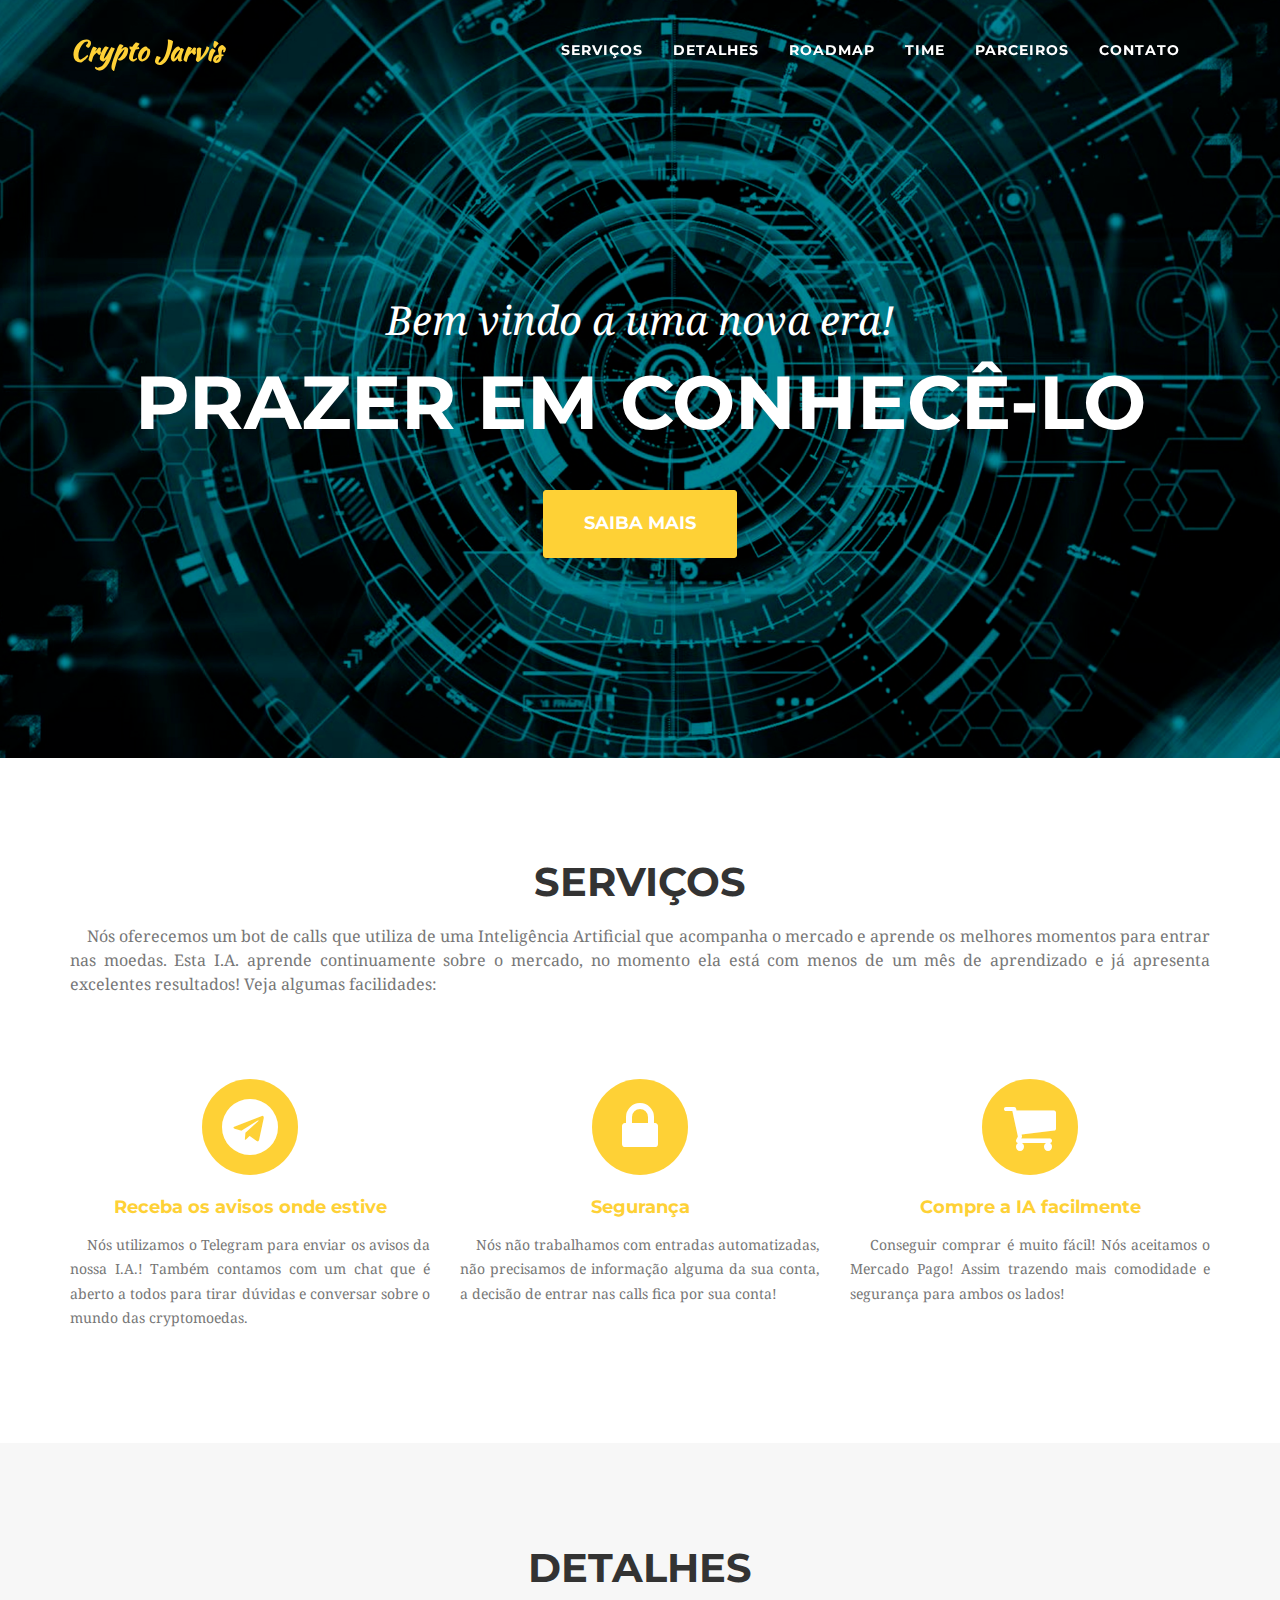
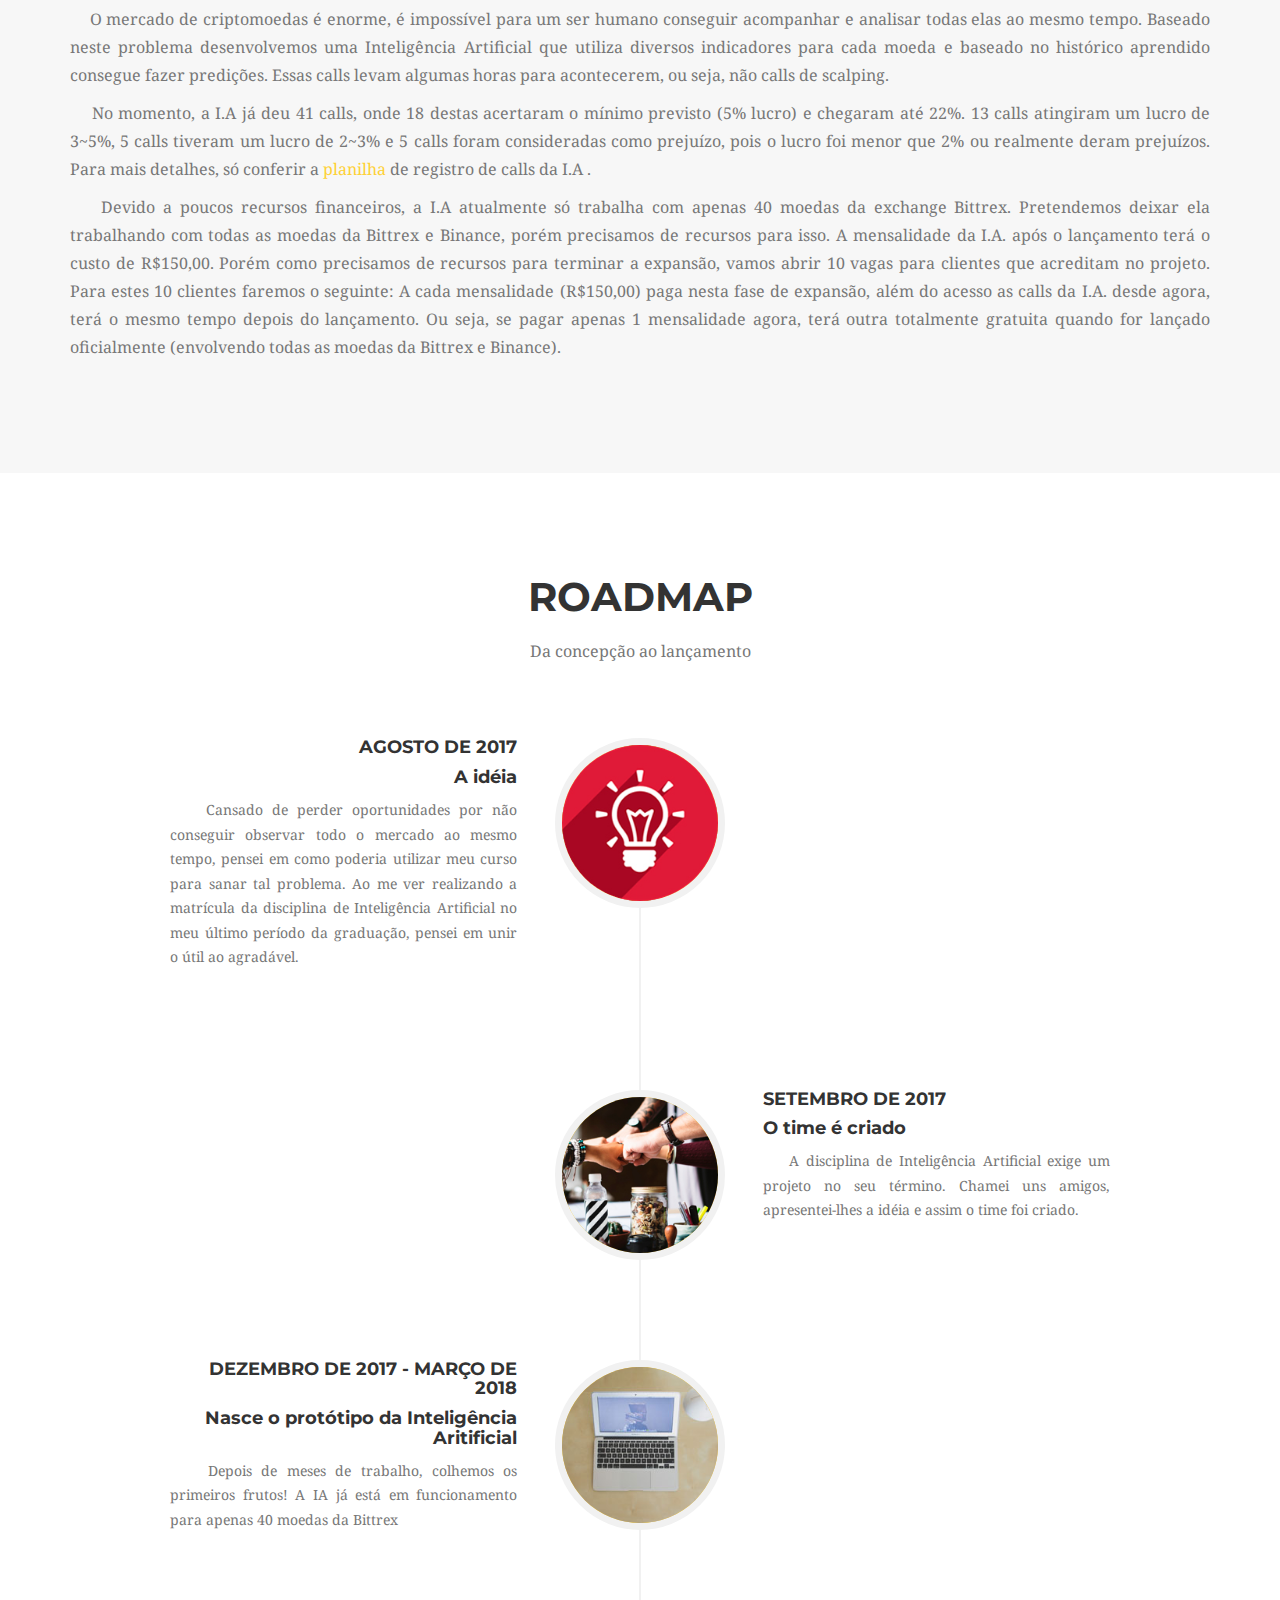
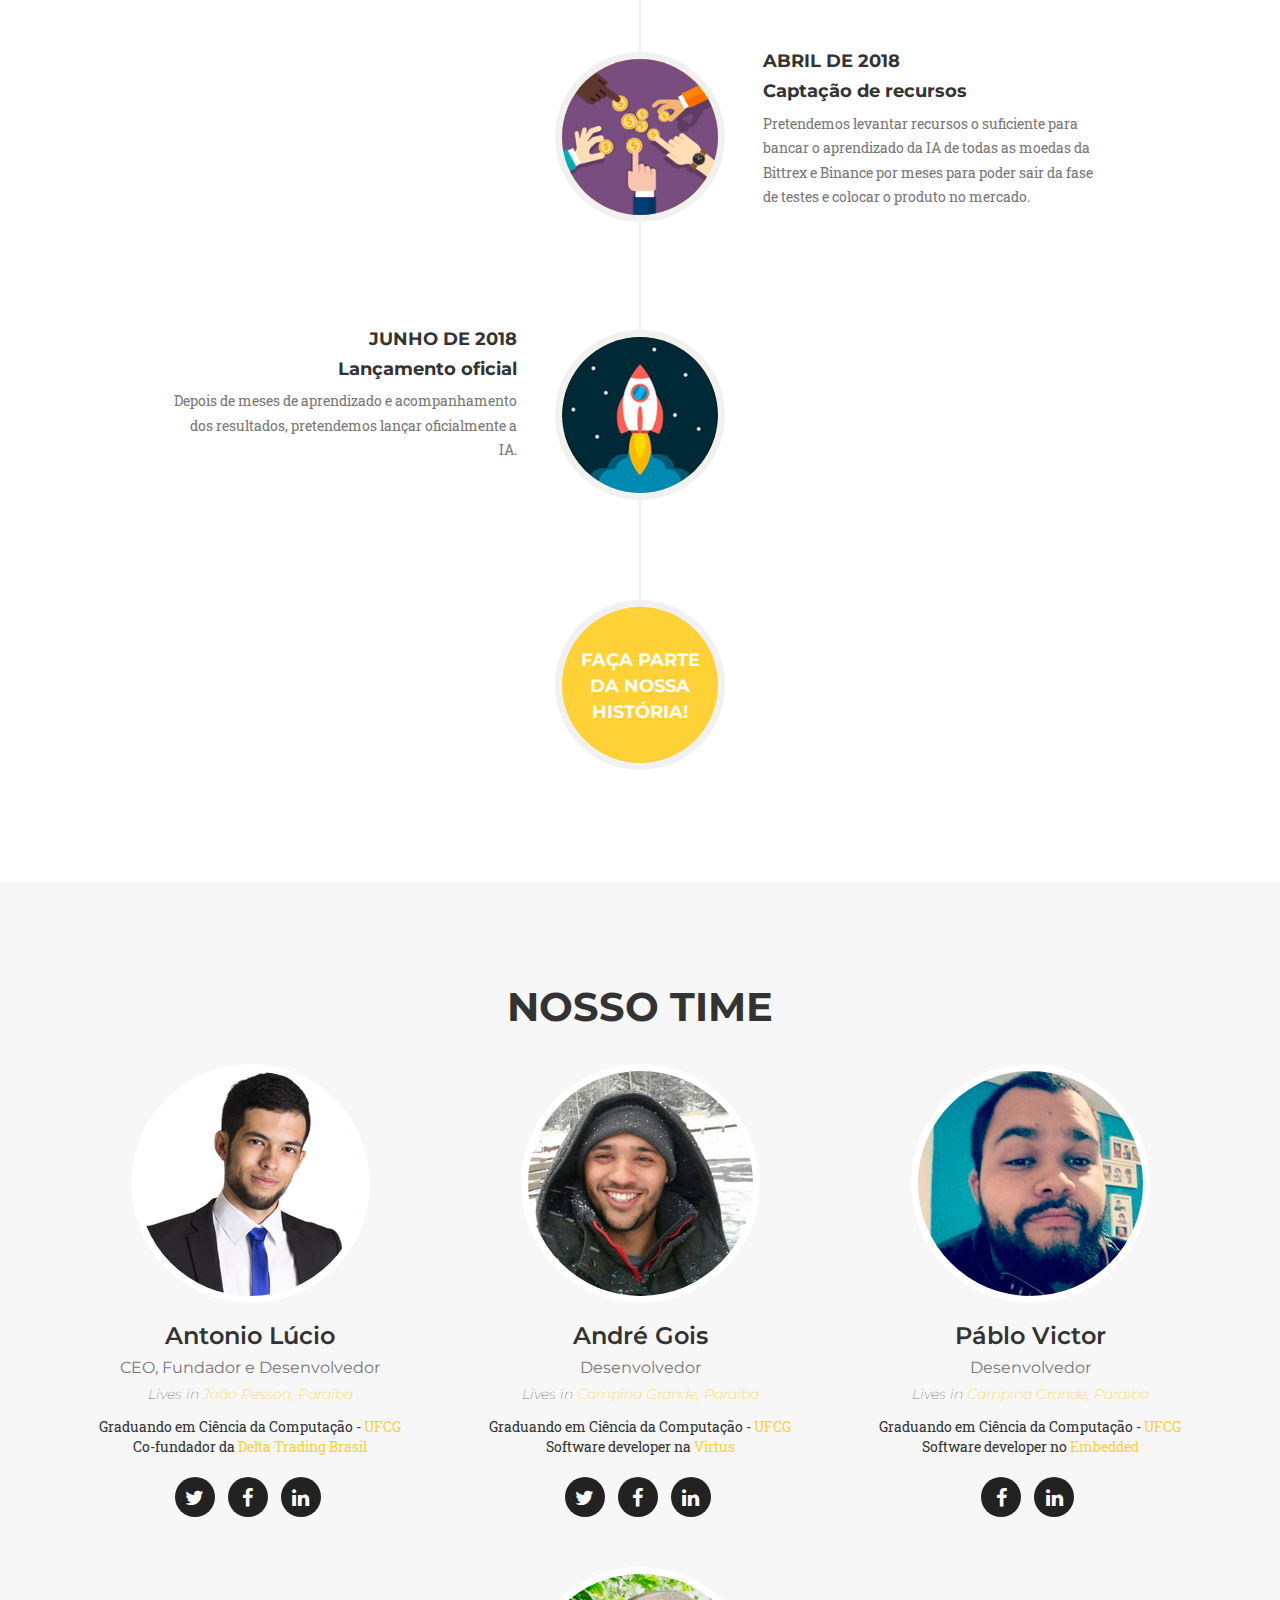
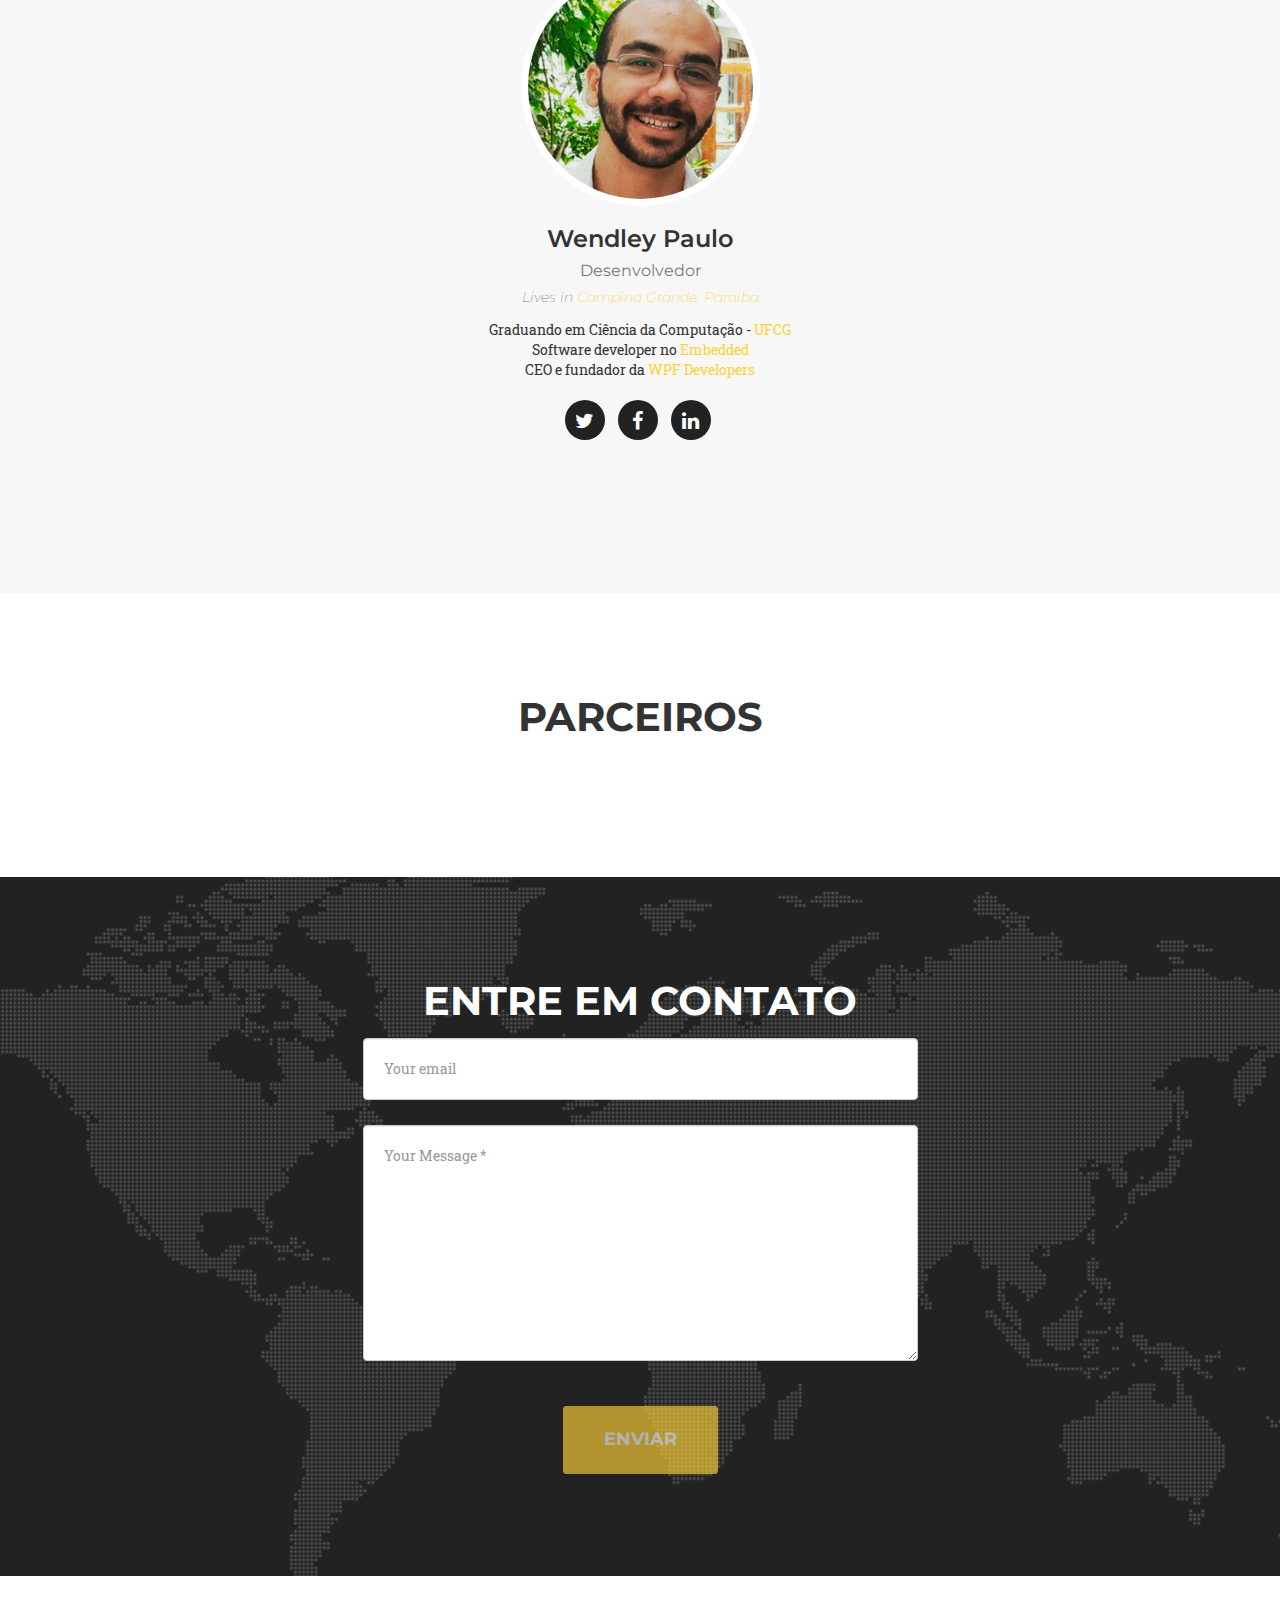
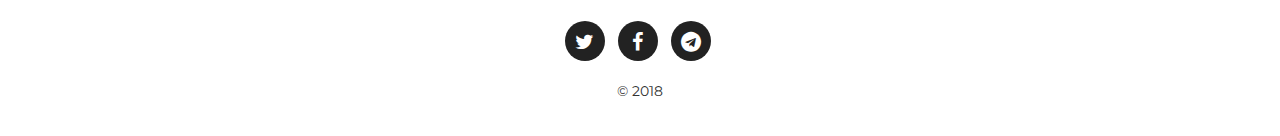
==== commit bf8ef35e: "Atualizando informações do perfil do time" ====
--- a/docs/index.html
+++ b/docs/index.html
@@ -282,9 +282,8 @@
                         <li>Software developer no <a href="https://www.facebook.com/embeddedufcg/" target="_blank">Embedded</a></li>
                     </ul>
                     <ul class="list-inline social-buttons">
-                        <li><a href="#" target="_blank"><i class="fa fa-twitter"></i></a></li>
-                        <li><a href="#" target="_blank"><i class="fa fa-facebook"></i></a></li>
-                        <li><a href="#" target="_blank"><i class="fa fa-linkedin"></i></a></li>
+                        <li><a href="https://www.facebook.com/pablovitoor" target="_blank"><i class="fa fa-facebook"></i></a></li>
+                        <li><a href="https://www.linkedin.com/in/pablo-victor-felix-dos-santos-124253101/" target="_blank"><i class="fa fa-linkedin"></i></a></li>
                     </ul>
                 </div>
             </div>
@@ -408,4 +407,4 @@
 <script src="js/crypto-jarvis.js"></script>
 </body>
 
-</html>+</html>
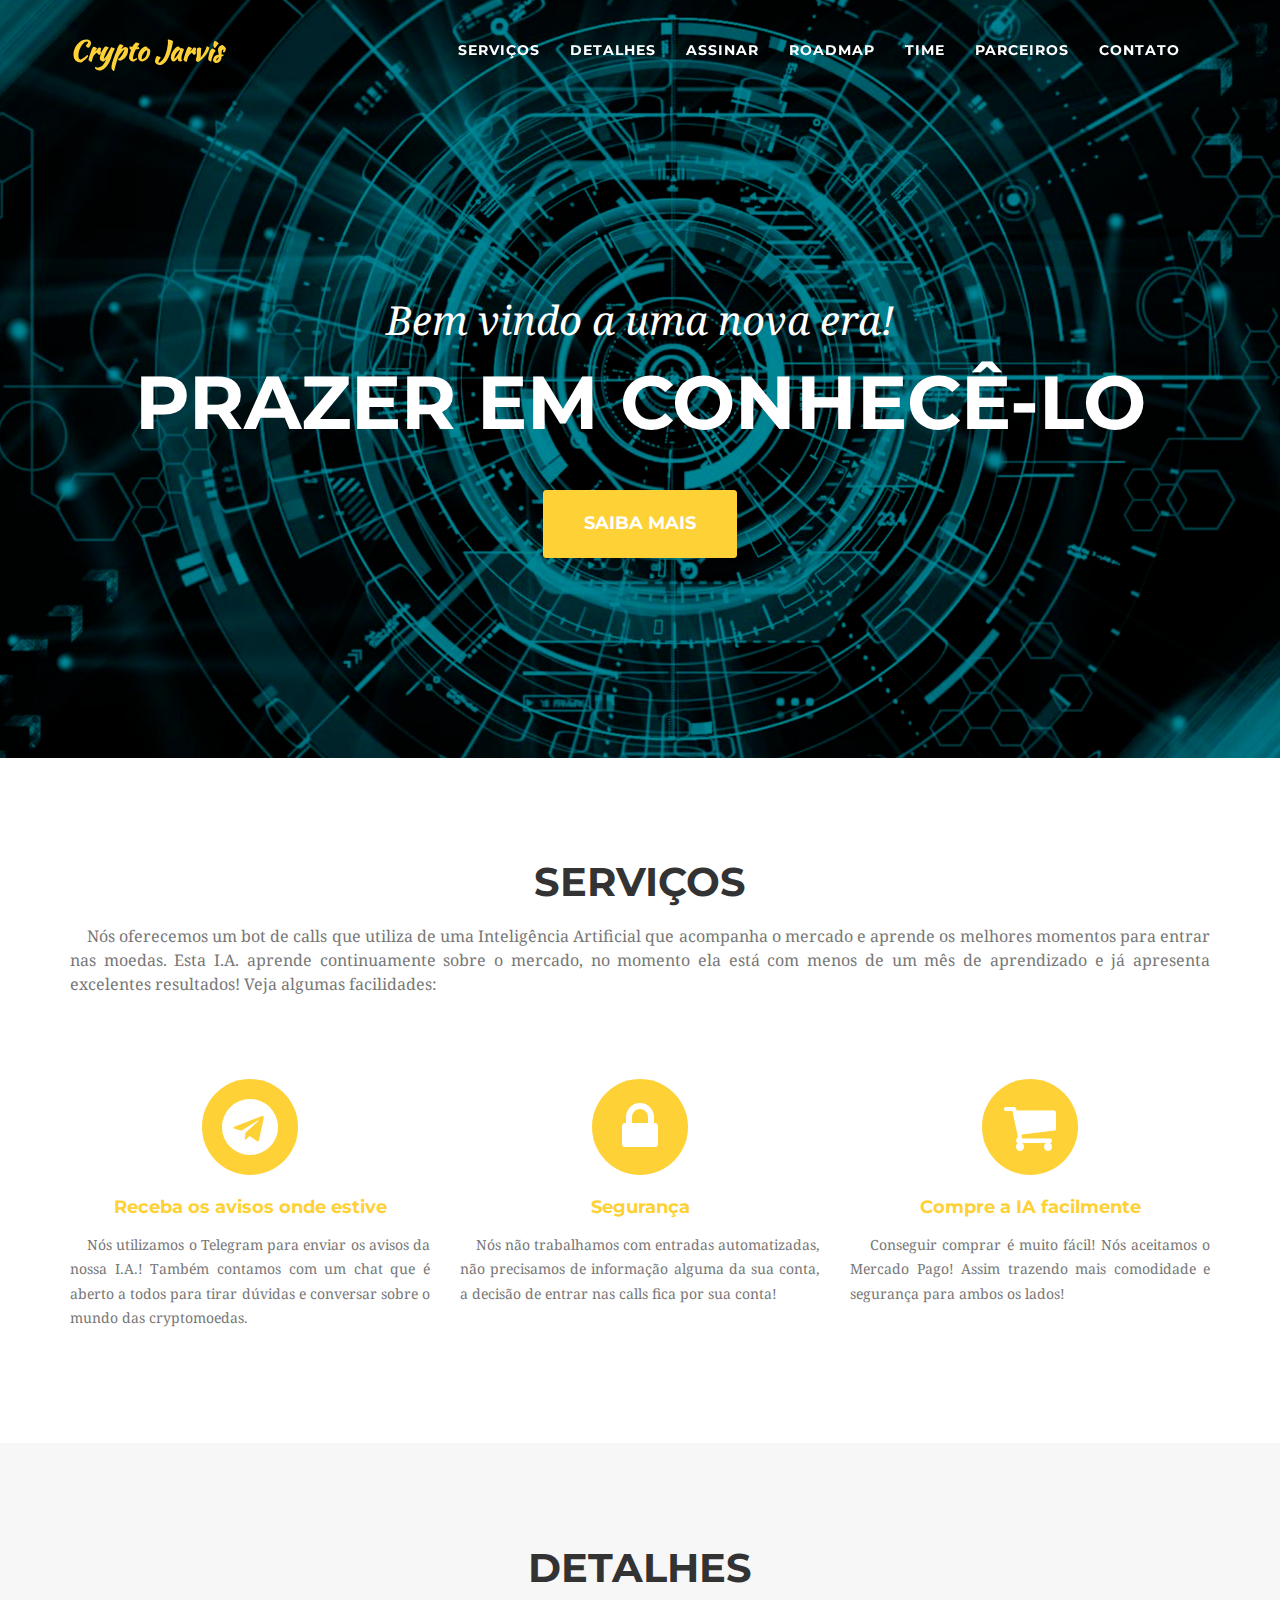
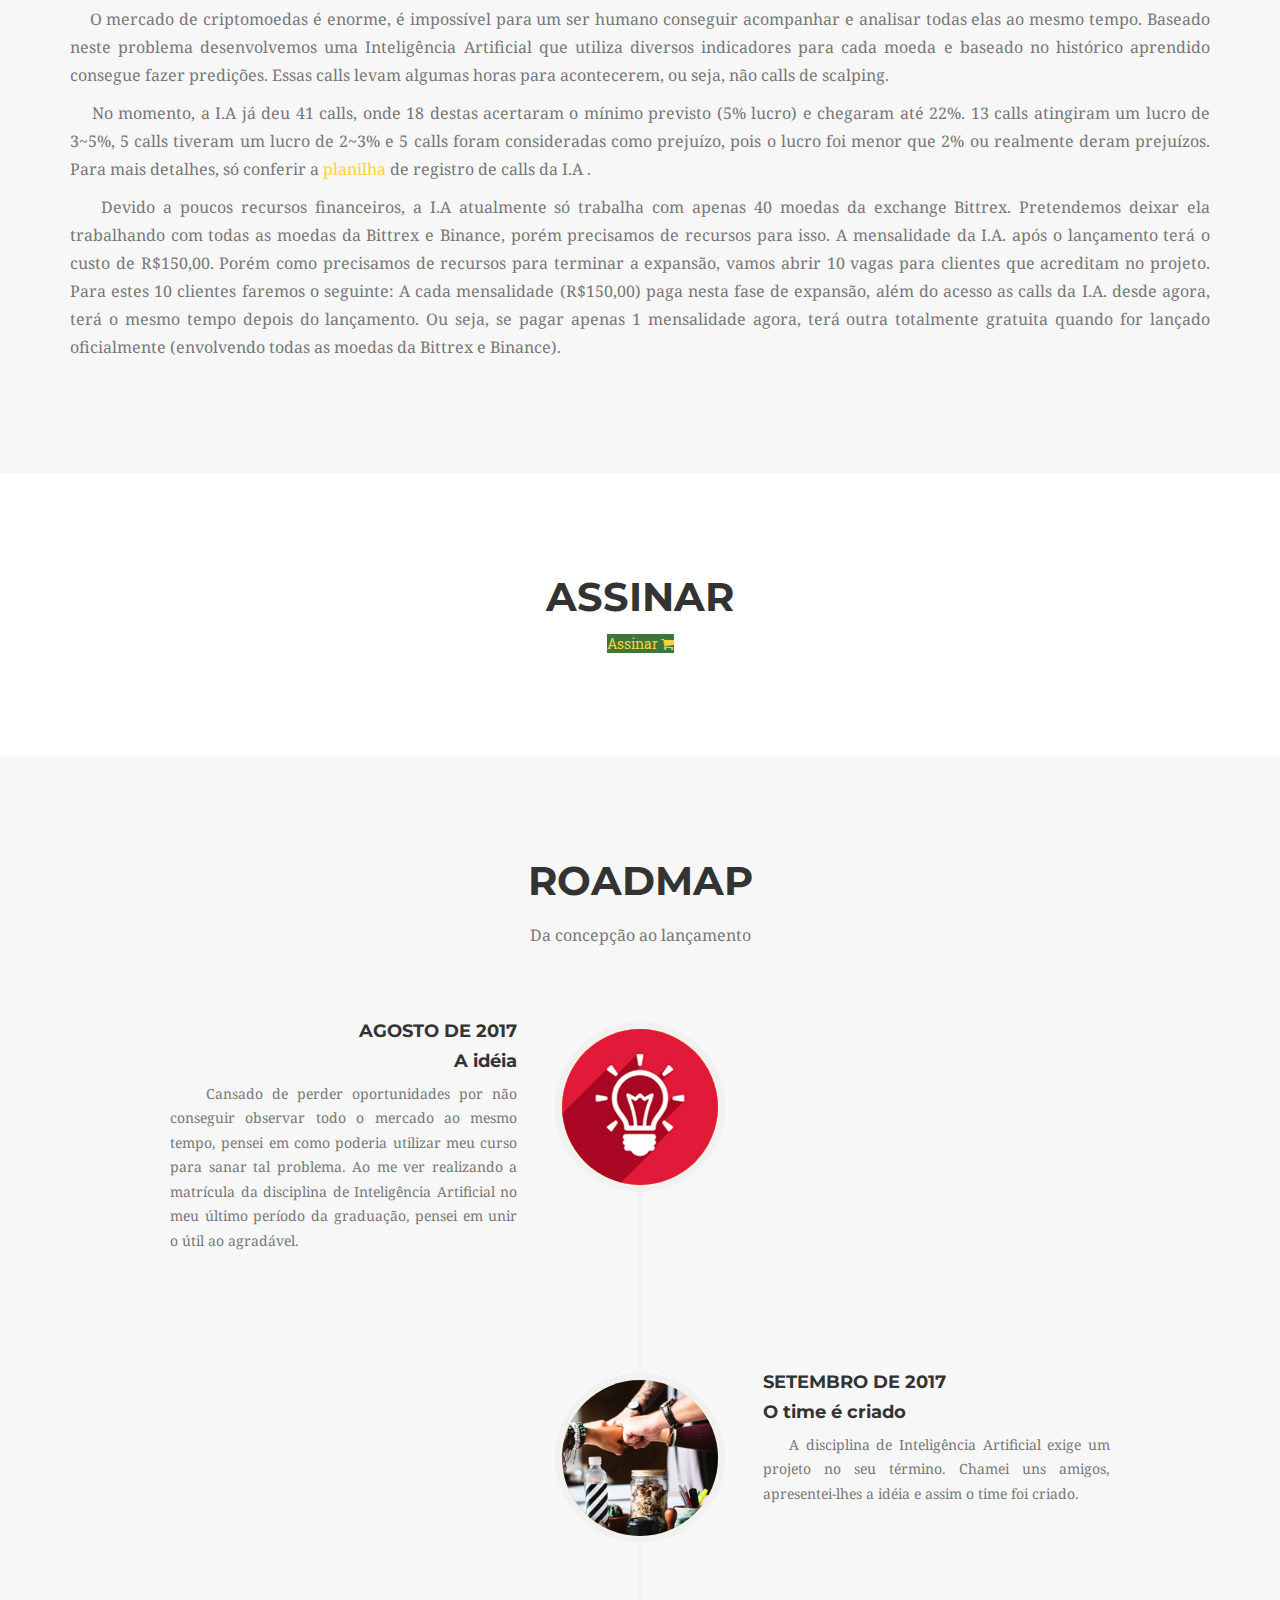
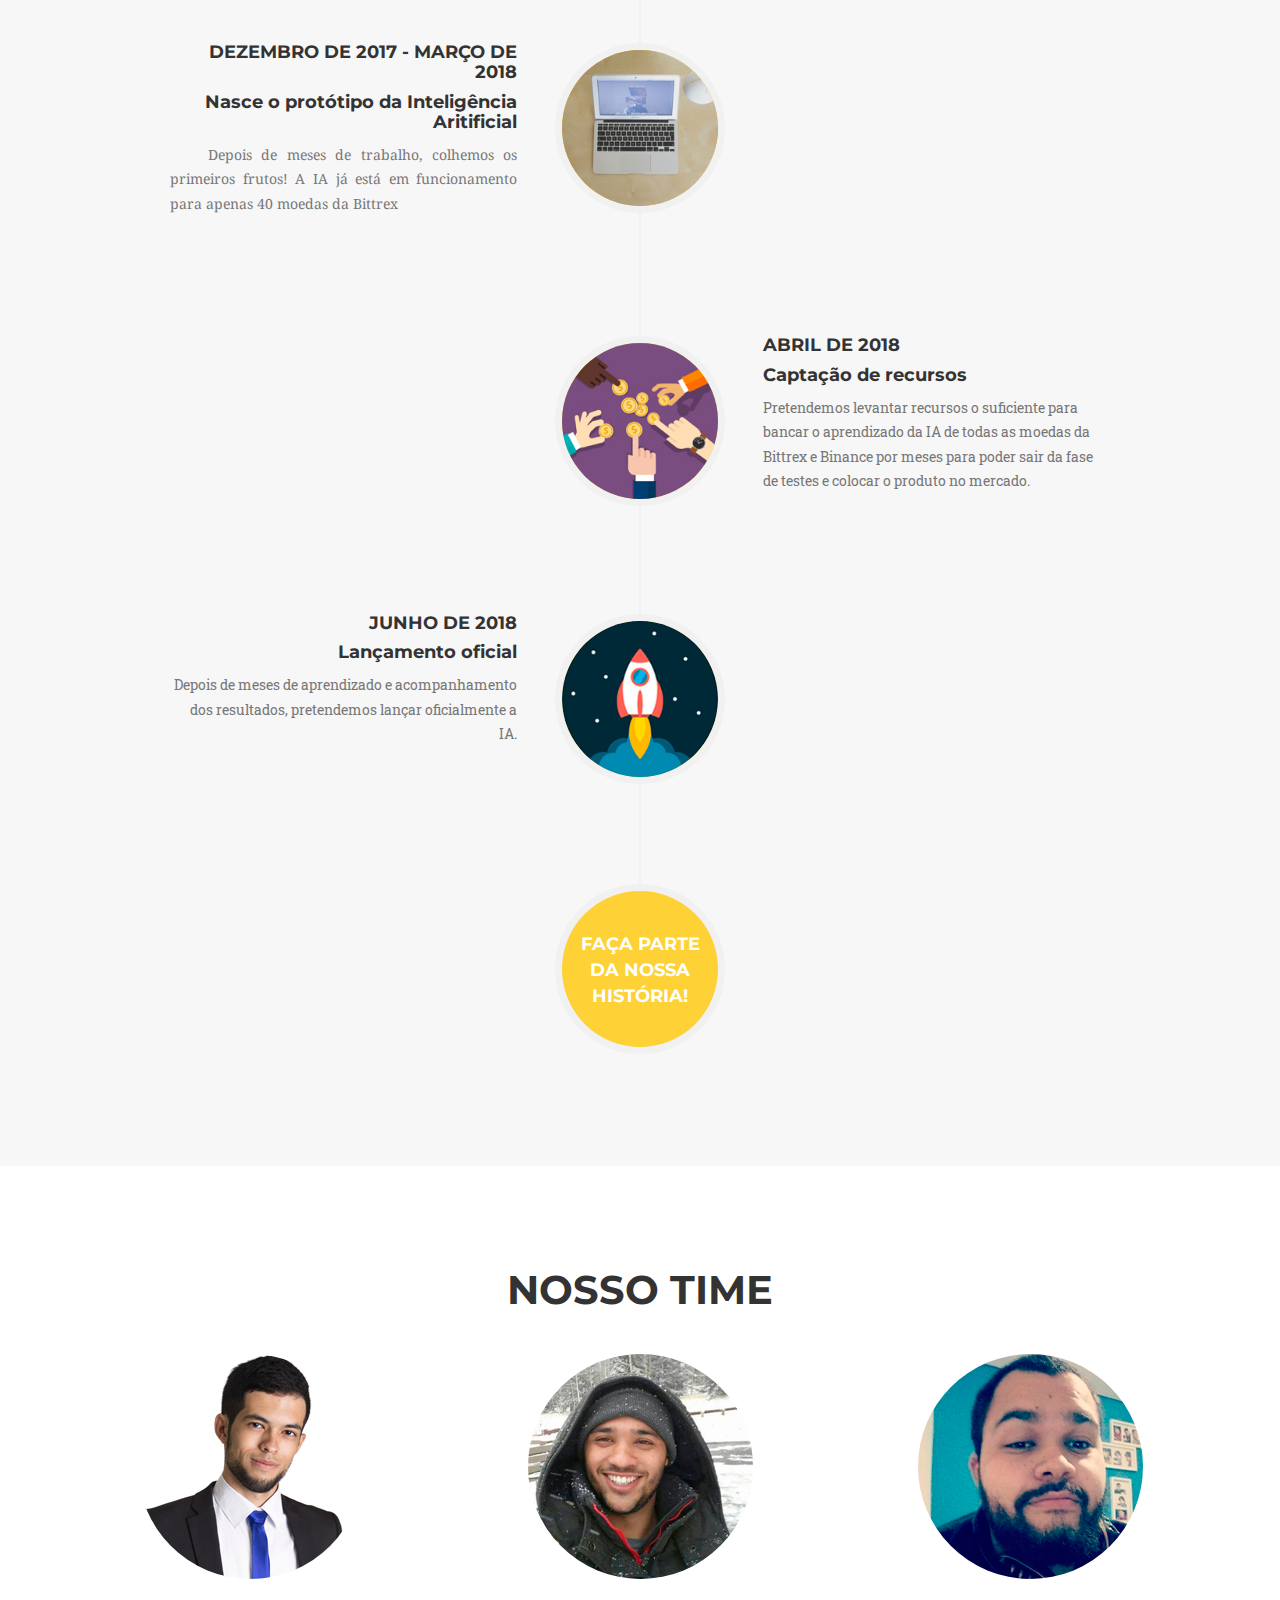
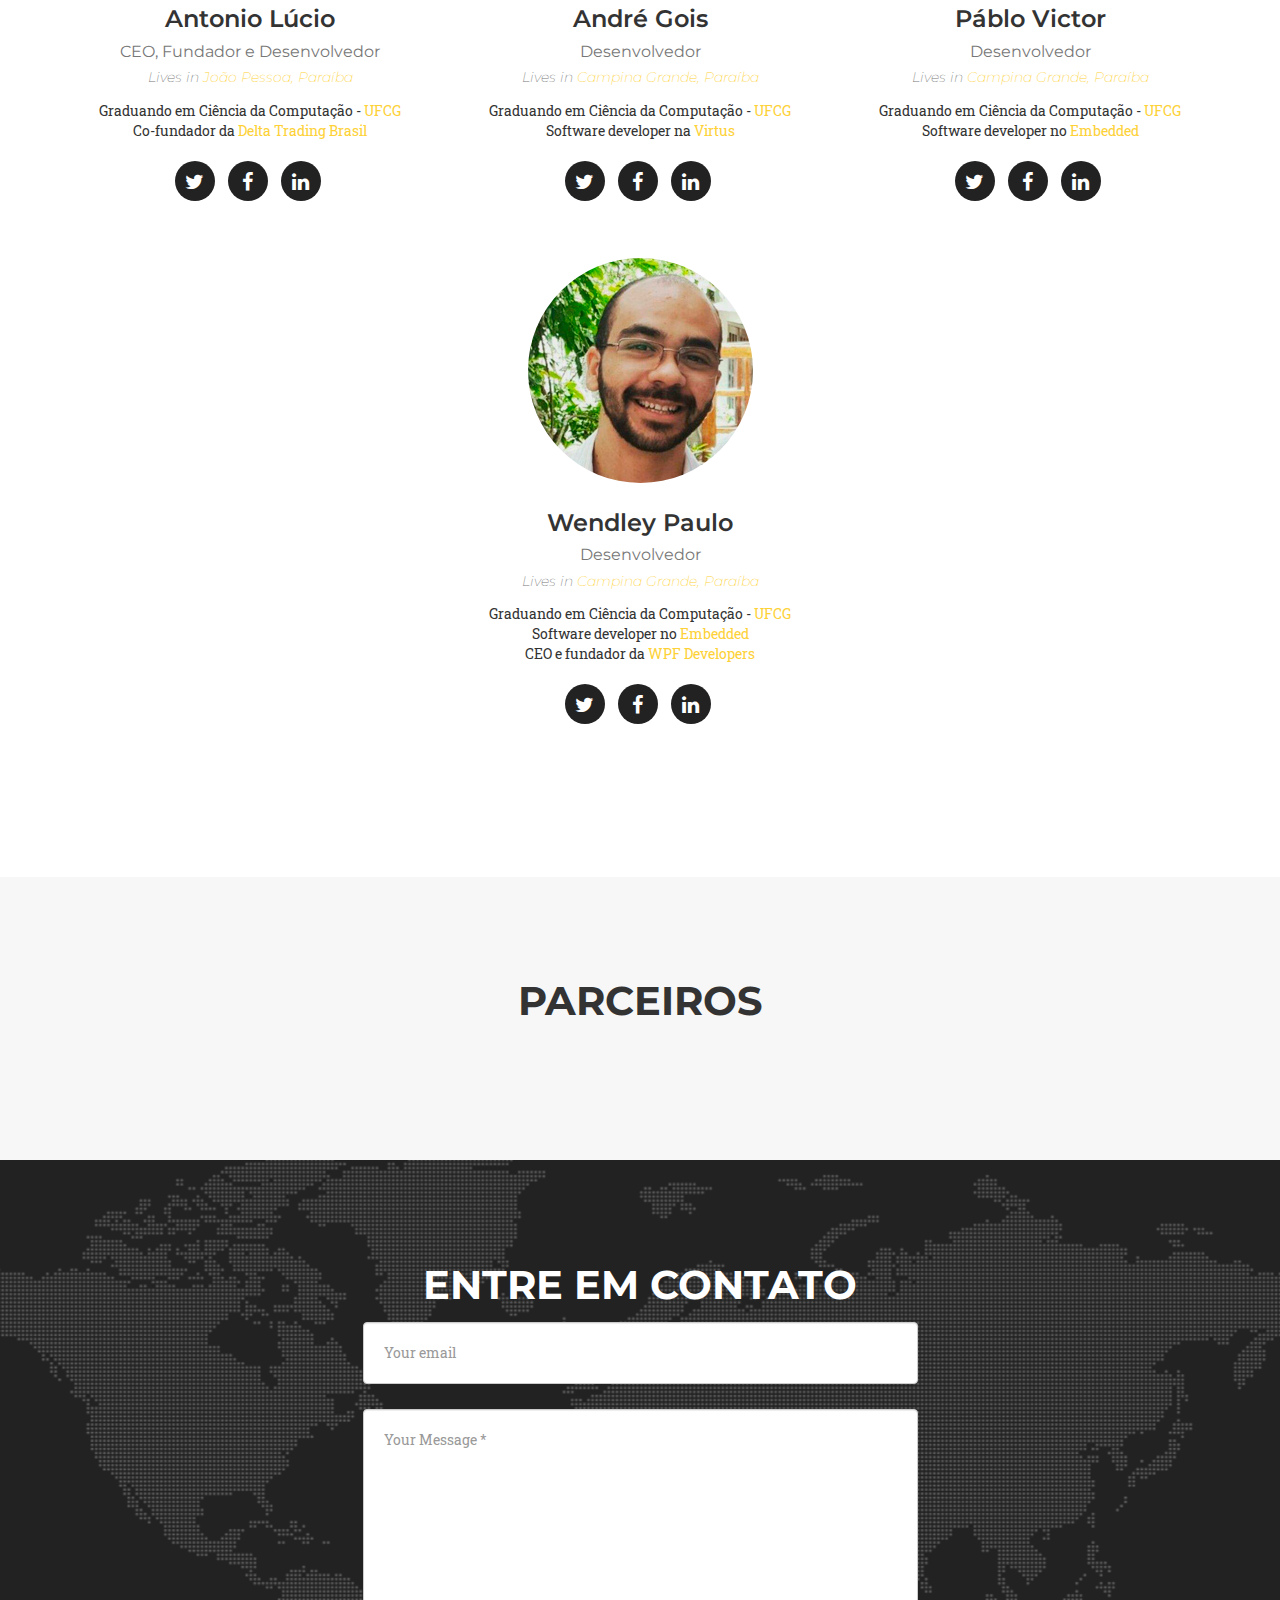
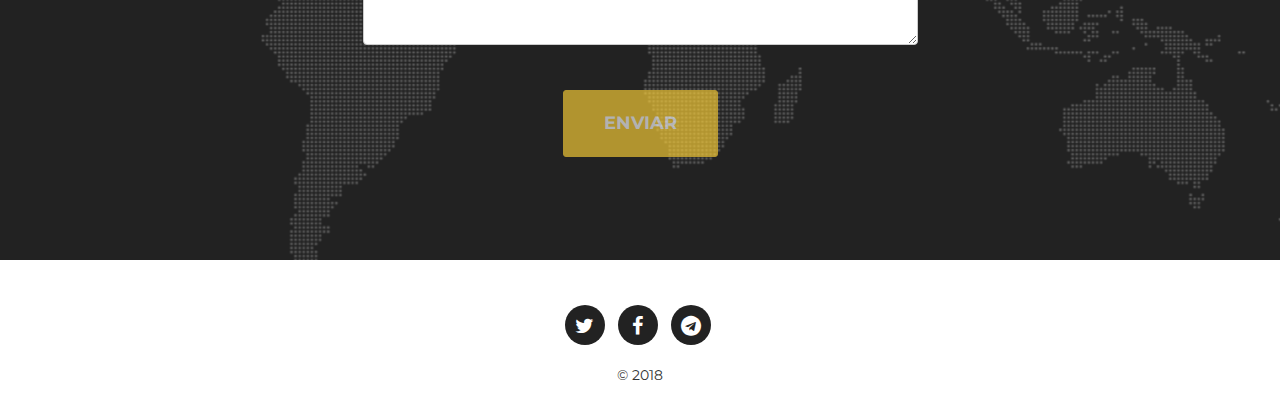
==== commit 2243c67f: "Mercardo pago" ====
--- a/docs/index.html
+++ b/docs/index.html
@@ -55,6 +55,9 @@
                     <a class="page-scroll" href="#details">Detalhes</a>
                 </li>
                 <li>
+                    <a href="#buy" class="page-scroll">Assinar</a>
+                </li>
+                <li>
                     <a class="page-scroll" href="#about">Roadmap</a>
                 </li>
                 <li>
@@ -135,8 +138,18 @@
         </div>
     </div>
 </section>
+<section id="buy">
+    <div class="container">
+        <div class="row">
+            <div class="col-lg-12 text-center">
+                <h2 class="section-heading">Assinar</h2>
+                <a mp-mode="modal" href="http://mpago.la/aDs4" name="MP-payButton" class="blue-l-ar-rn-none-BrAll" style="background: #3c763d !important;">Assinar <i class="fa fa-shopping-cart"></i></a>
+            </div>
+        </div>
+    </div>
+</section>
 <!-- About Section -->
-<section id="about">
+<section id="about" class="bg-light-gray">
     <div class="container">
         <div class="row">
             <div class="col-lg-12 text-center">
@@ -228,7 +241,7 @@
     </div>
 </section>
 <!-- Team Section -->
-<section id="team" class="bg-light-gray">
+<section id="team">
     <div class="container">
         <div class="row">
             <div class="col-lg-12 text-center">
@@ -282,8 +295,9 @@
                         <li>Software developer no <a href="https://www.facebook.com/embeddedufcg/" target="_blank">Embedded</a></li>
                     </ul>
                     <ul class="list-inline social-buttons">
-                        <li><a href="https://www.facebook.com/pablovitoor" target="_blank"><i class="fa fa-facebook"></i></a></li>
-                        <li><a href="https://www.linkedin.com/in/pablo-victor-felix-dos-santos-124253101/" target="_blank"><i class="fa fa-linkedin"></i></a></li>
+                        <li><a href="#" target="_blank"><i class="fa fa-twitter"></i></a></li>
+                        <li><a href="#" target="_blank"><i class="fa fa-facebook"></i></a></li>
+                        <li><a href="#" target="_blank"><i class="fa fa-linkedin"></i></a></li>
                     </ul>
                 </div>
             </div>
@@ -309,7 +323,7 @@
     </div>
 </section>
 <!-- Clients Aside -->
-<section id="partner" class="clients">
+<section id="partner" class="clients bg-light-gray">
     <div class="container">
         <div class="row">
             <div class="col-lg-12 text-center">
@@ -405,6 +419,7 @@
 <script src="js/bootstrap-v3.3.7/bootstrap.min.js"></script>
 <script src="js/jquery.form-validator-v2.3.44/jquery.form-validator.min.js"></script>
 <script src="js/crypto-jarvis.js"></script>
+<script src="js/mpago.js"></script>
 </body>
 
-</html>
+</html>--- a/docs/css/crypto-jarvis.css
+++ b/docs/css/crypto-jarvis.css
@@ -1,3 +1,24 @@
+#MP-Checkout-dialog {
+    background-color: rgb(255, 255, 255);
+    border: 5px solid rgb(204, 204, 204);
+    border-radius: 5px;
+    display: block;
+    position: fixed;
+    z-index: 100;
+    width: 870px;
+    height: 550px  !important;
+    top: 75px !important;
+    left: 296.5px;
+}
+
+#MP-Checkout-IFrame {
+    position: absolute;
+    width: 855px !important;
+    height: 540px !important;
+    top: 0px !important;
+    overflow-y:hidden !important;
+}
+
 body {
     overflow-x: hidden;
     font-family: "Roboto Slab","Helvetica Neue",Helvetica,Arial,sans-serif;
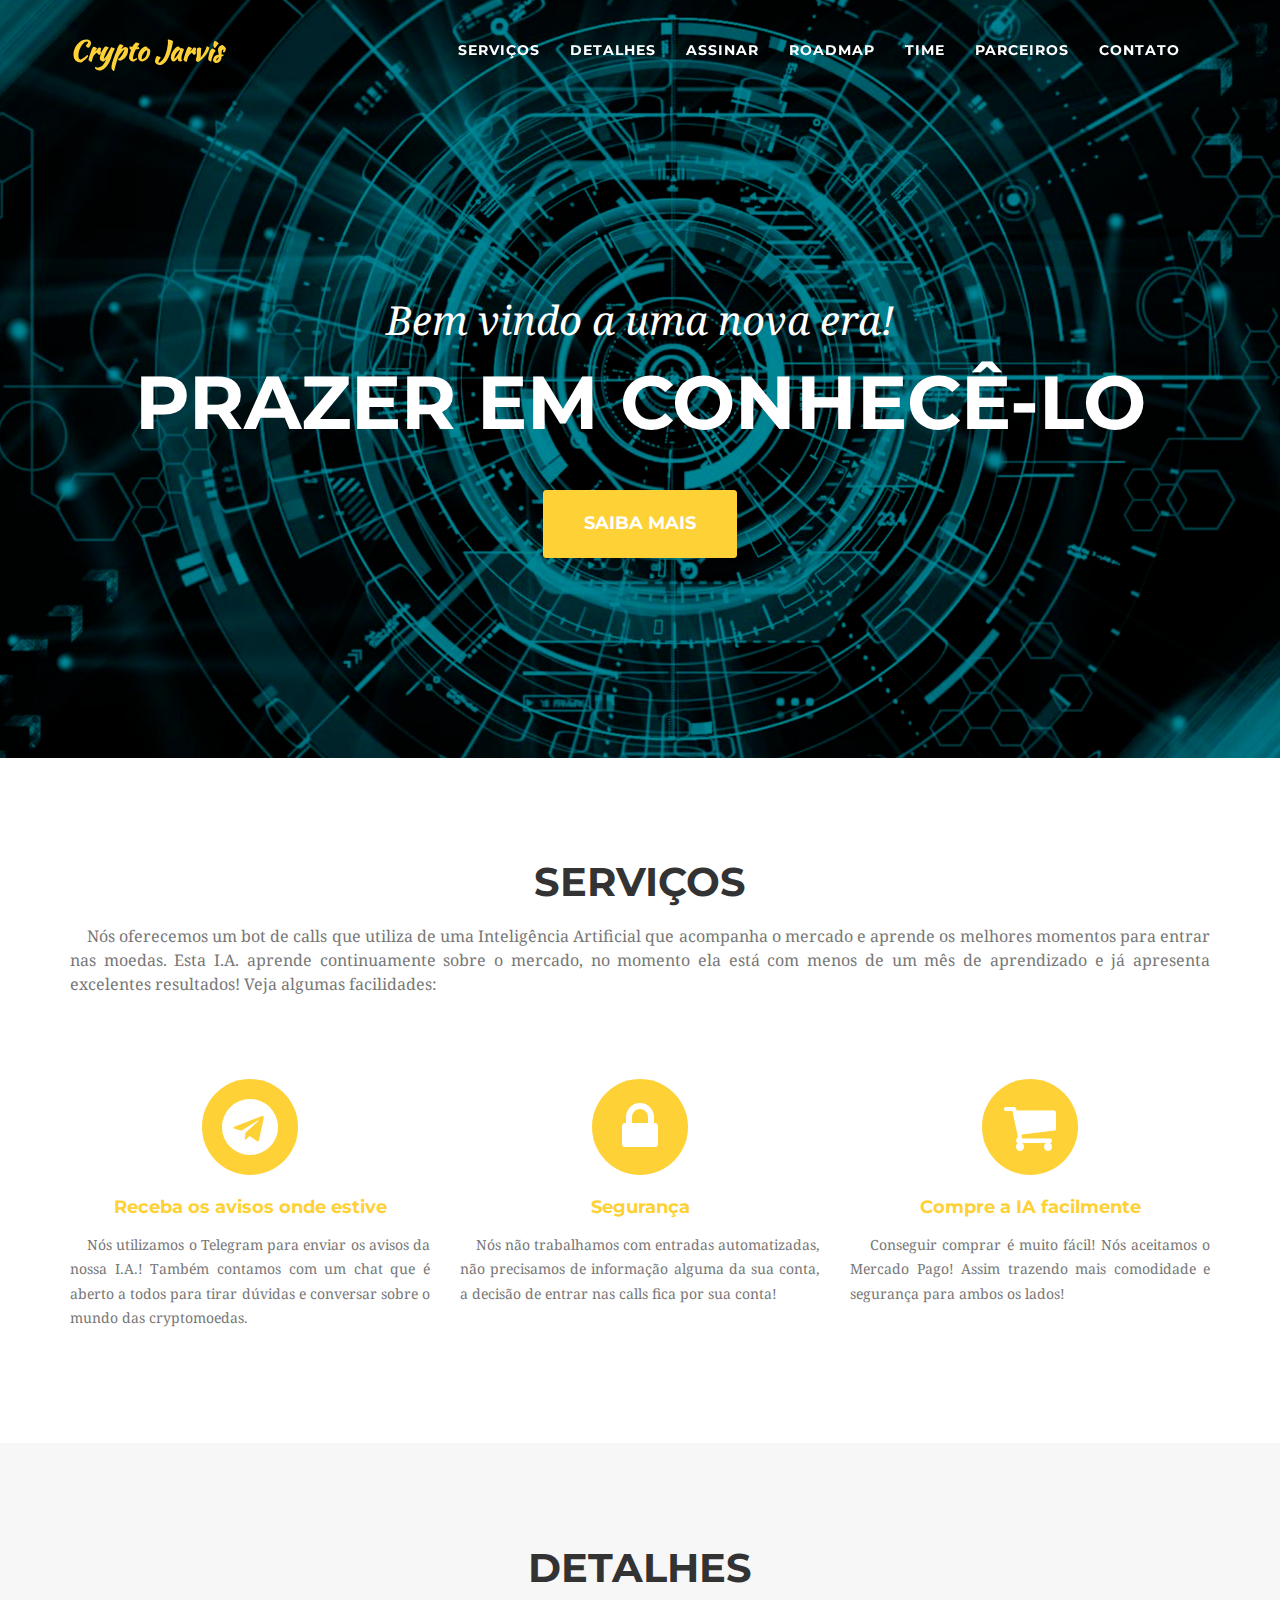
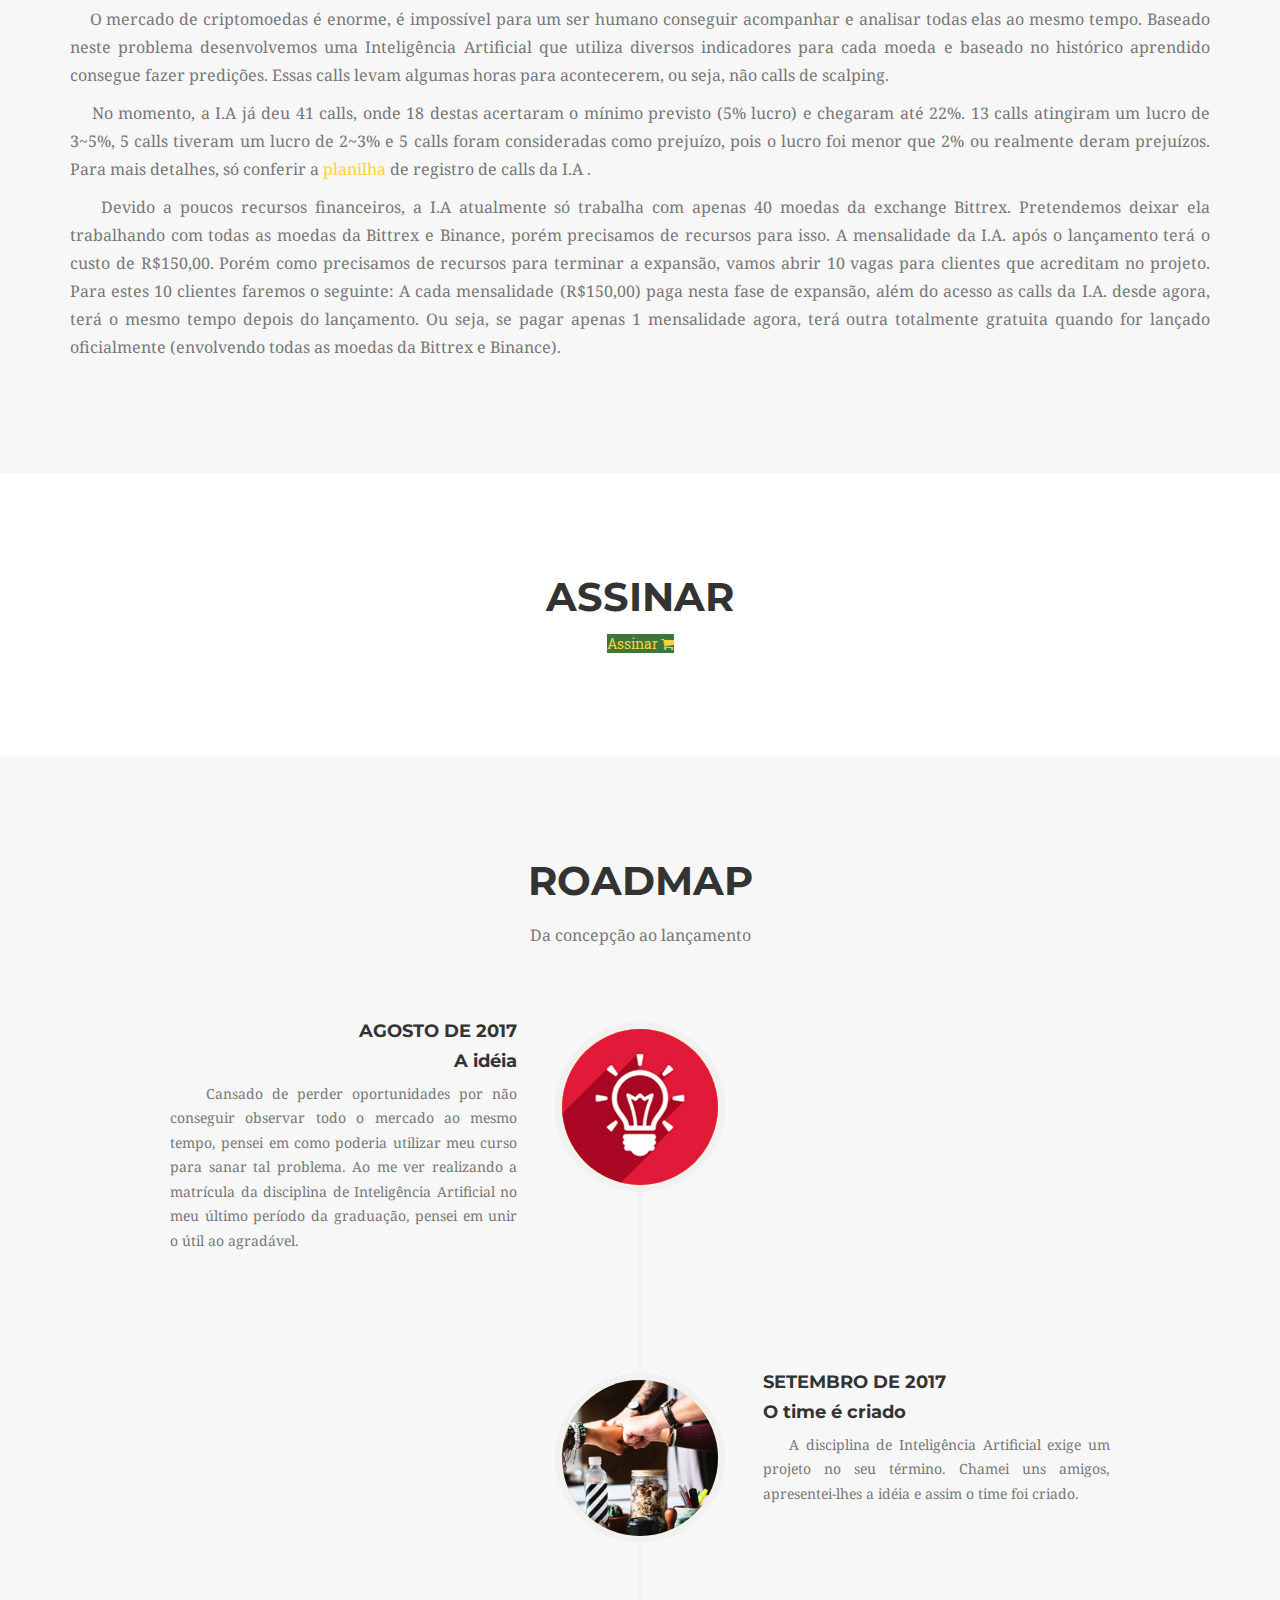
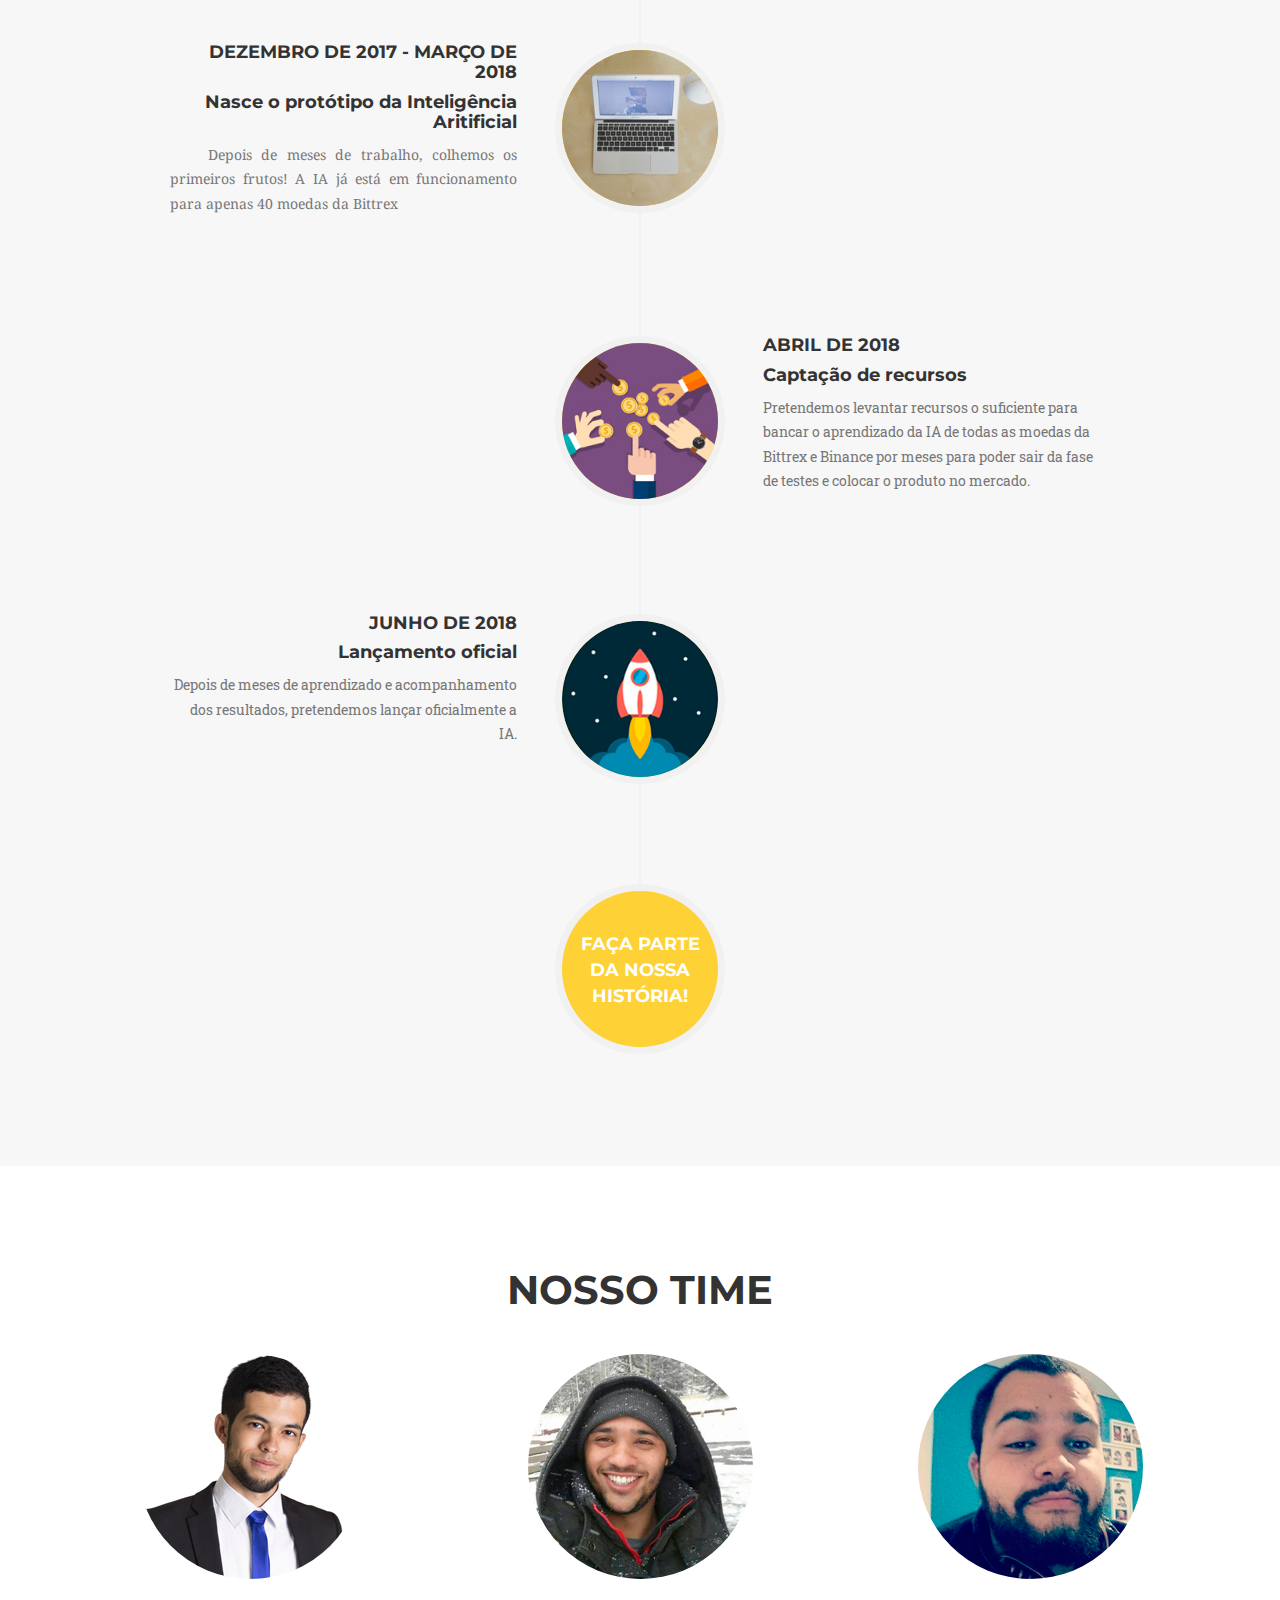
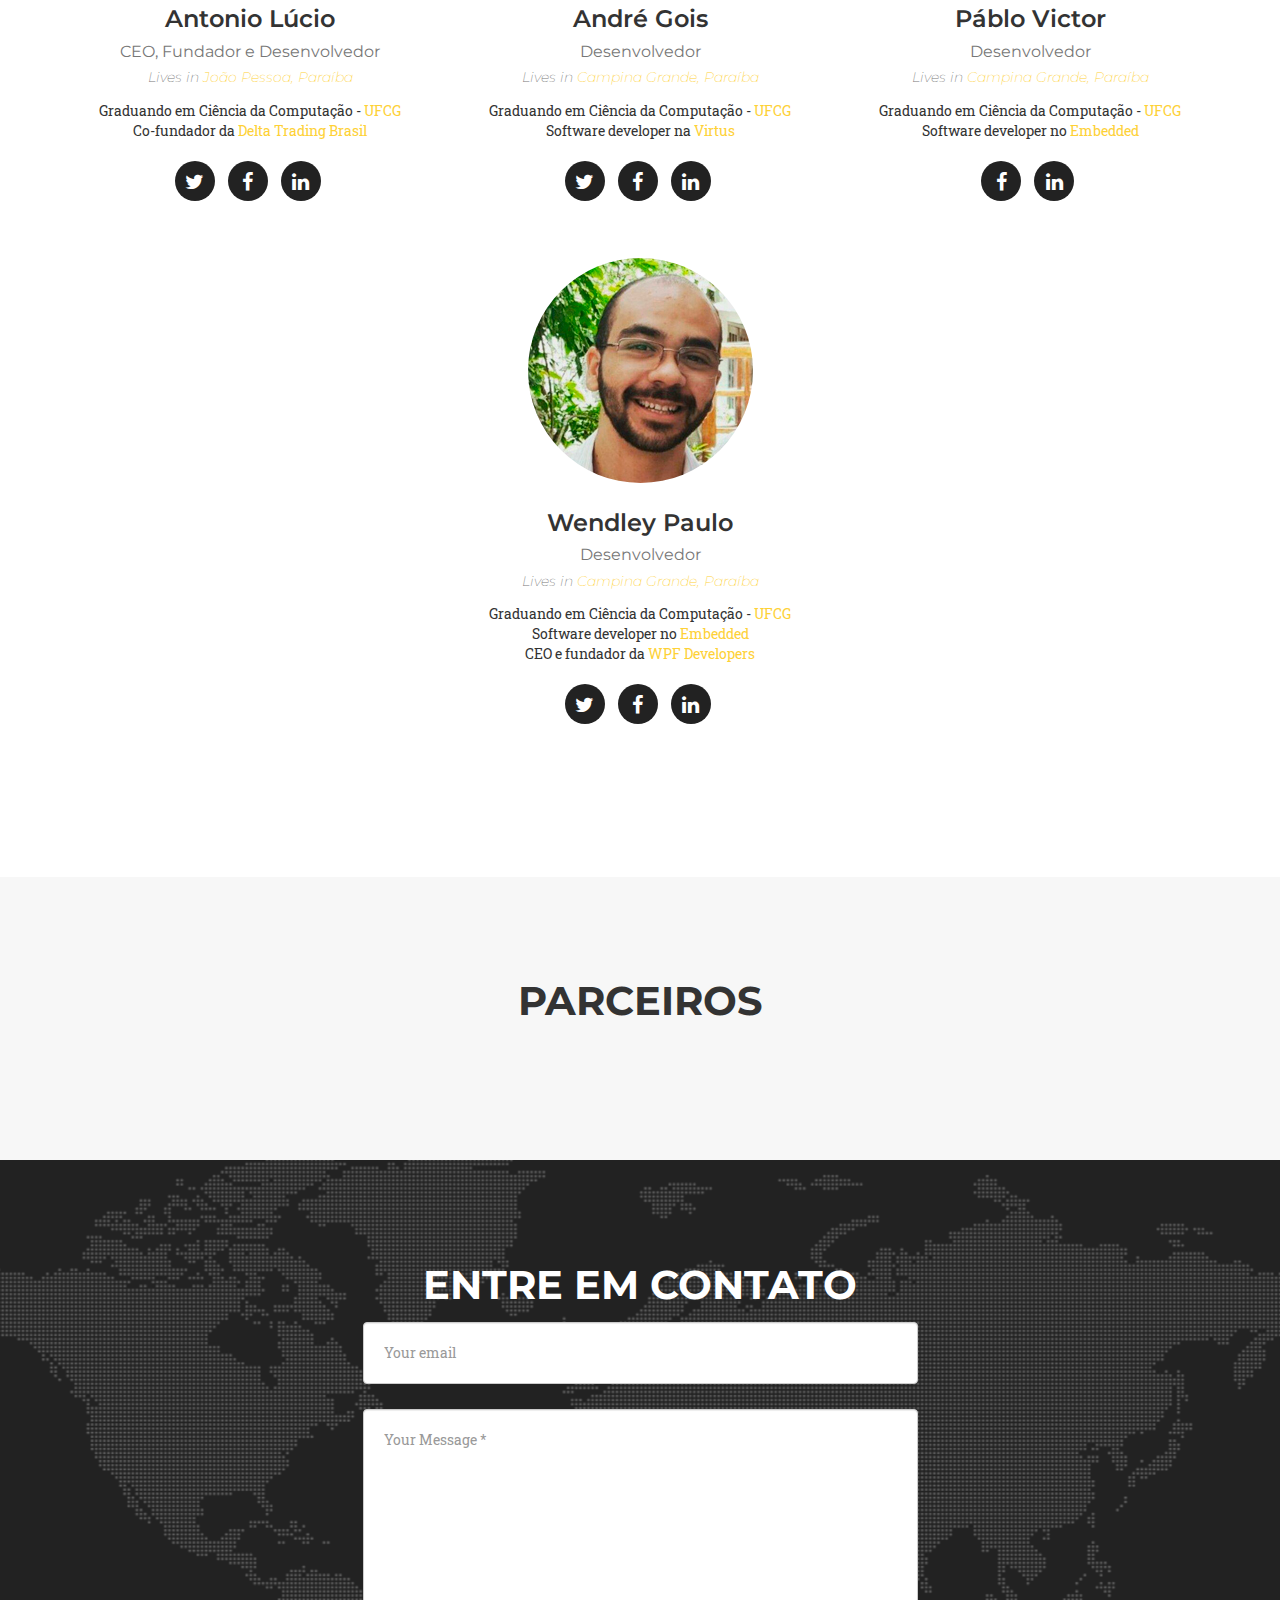
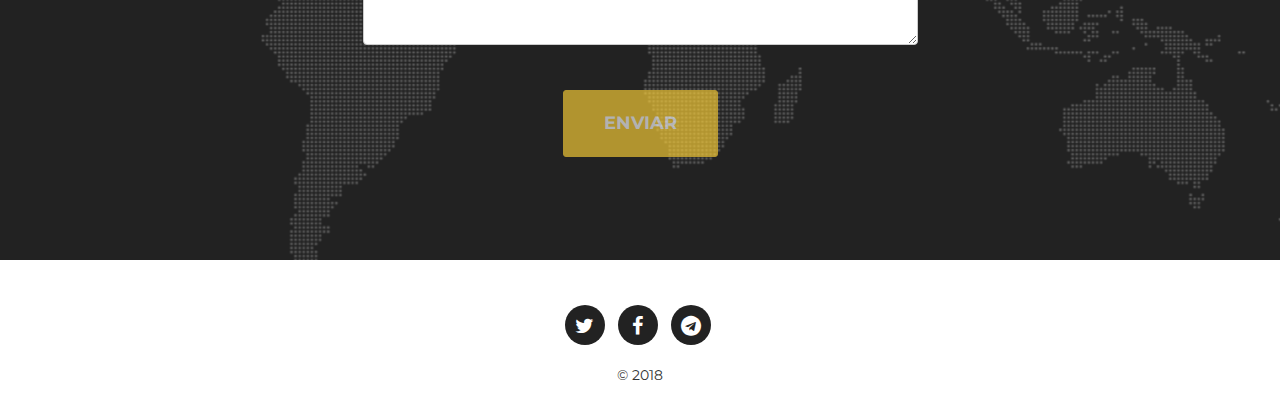
==== commit e92b933b: "Merge branch 'melhorias' of https://github.com/luciojp/crypto-jarvis into melhorias" ====
--- a/docs/index.html
+++ b/docs/index.html
@@ -295,9 +295,8 @@
                         <li>Software developer no <a href="https://www.facebook.com/embeddedufcg/" target="_blank">Embedded</a></li>
                     </ul>
                     <ul class="list-inline social-buttons">
-                        <li><a href="#" target="_blank"><i class="fa fa-twitter"></i></a></li>
-                        <li><a href="#" target="_blank"><i class="fa fa-facebook"></i></a></li>
-                        <li><a href="#" target="_blank"><i class="fa fa-linkedin"></i></a></li>
+                        <li><a href="https://www.facebook.com/pablovitoor" target="_blank"><i class="fa fa-facebook"></i></a></li>
+                        <li><a href="https://www.linkedin.com/in/pablo-victor-felix-dos-santos-124253101/" target="_blank"><i class="fa fa-linkedin"></i></a></li>
                     </ul>
                 </div>
             </div>
@@ -422,4 +421,4 @@
 <script src="js/mpago.js"></script>
 </body>
 
-</html>+</html>
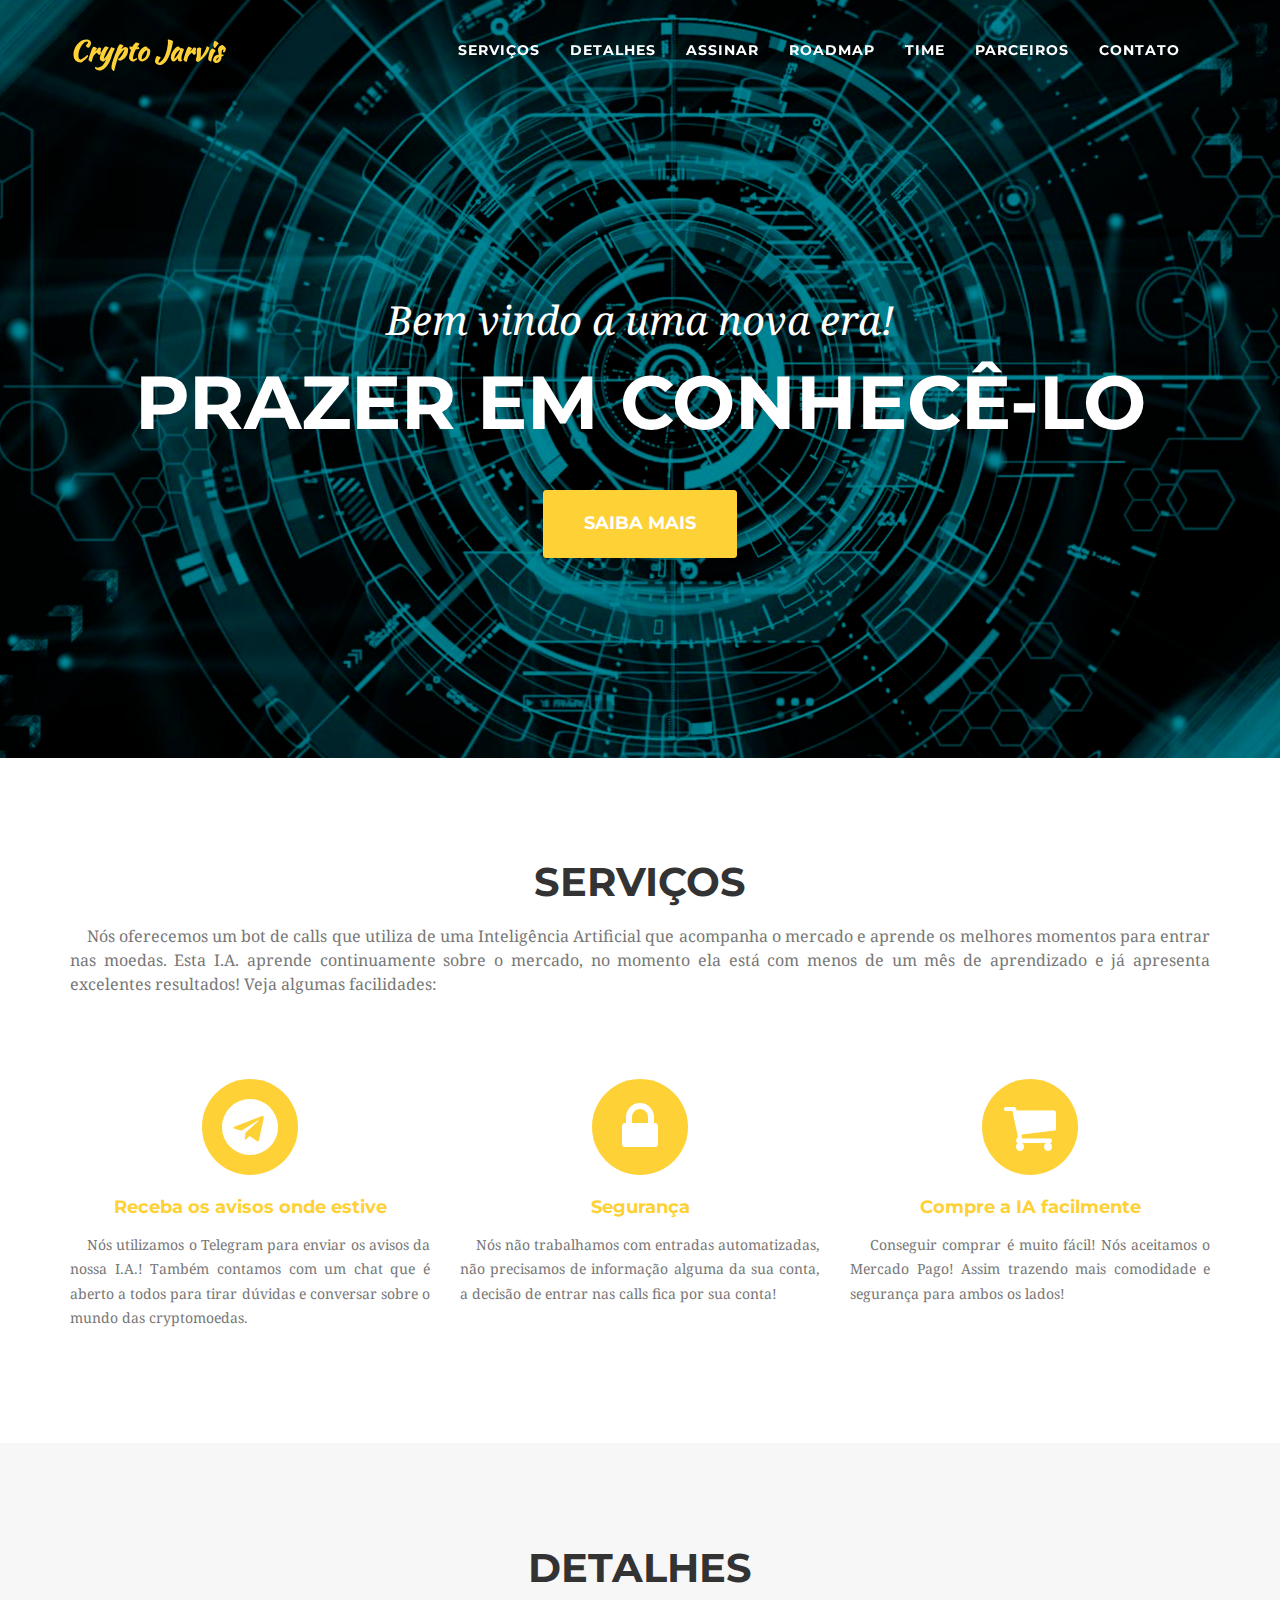
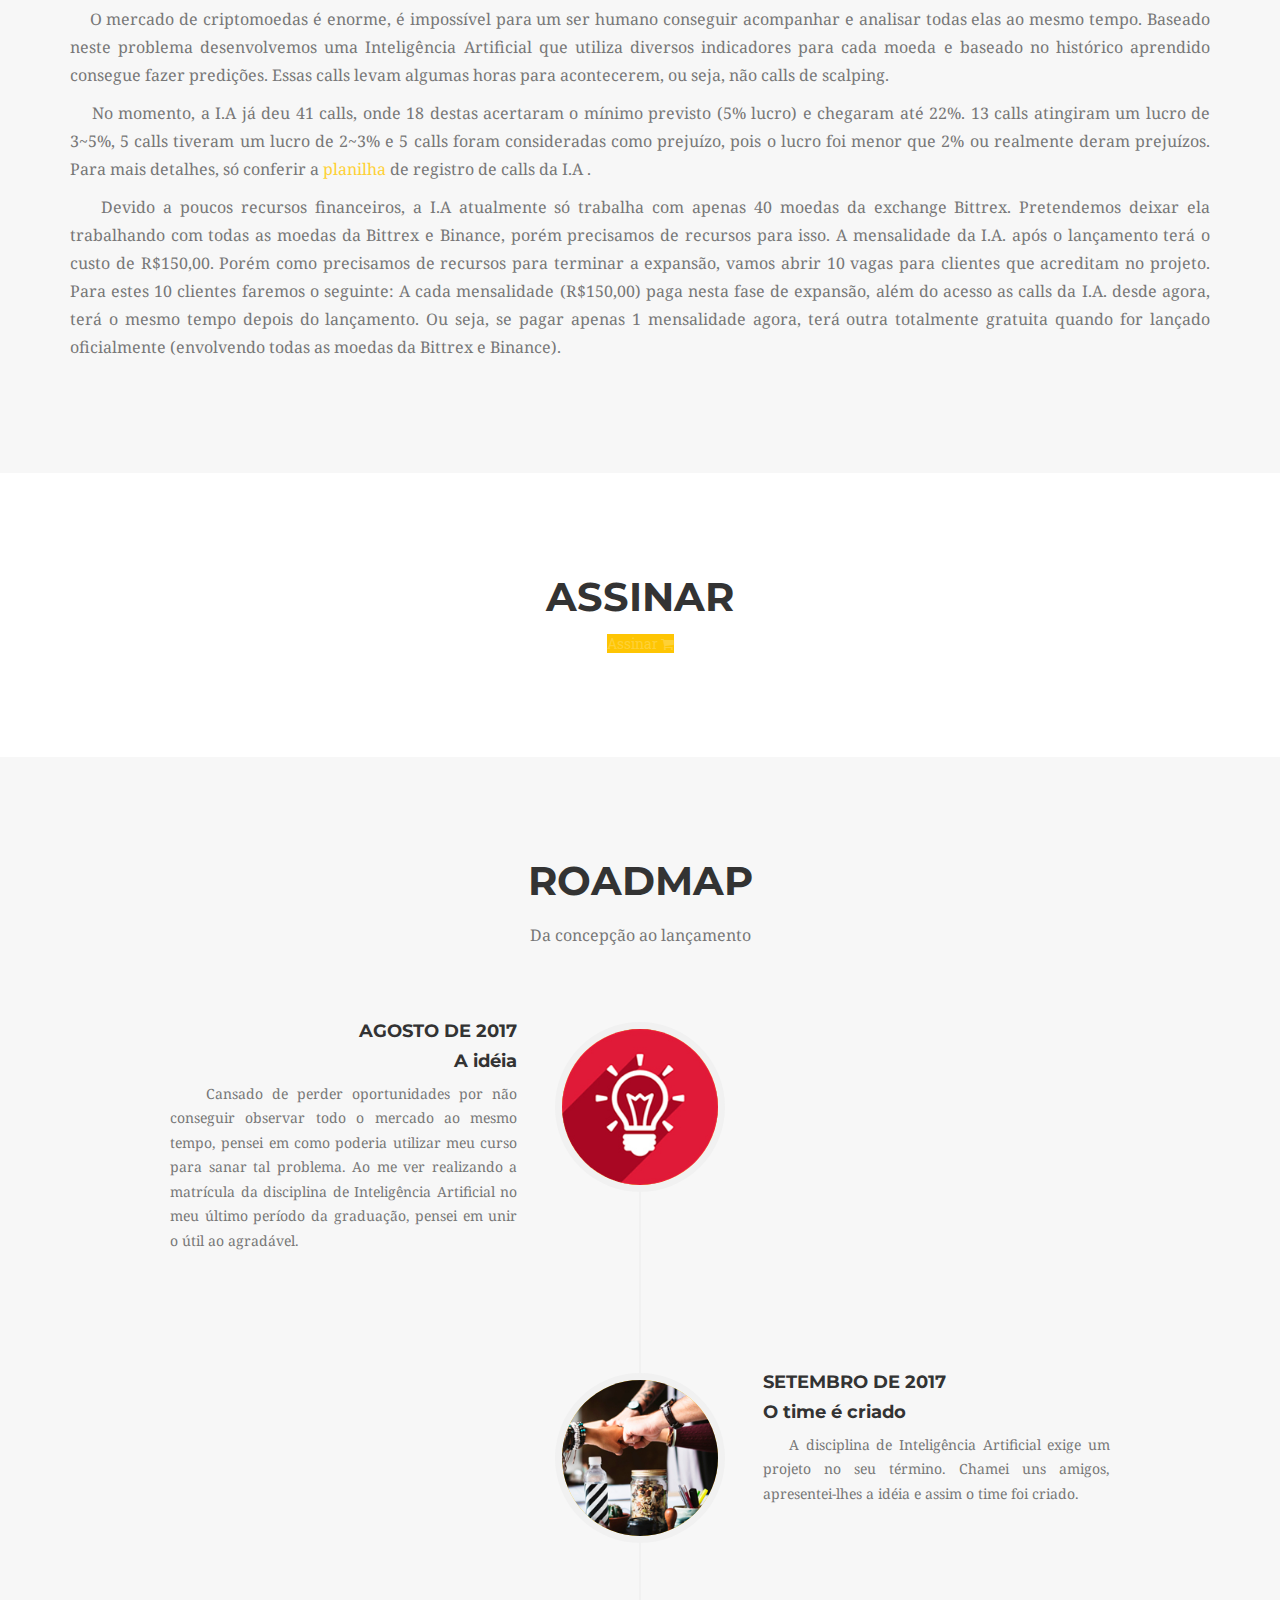
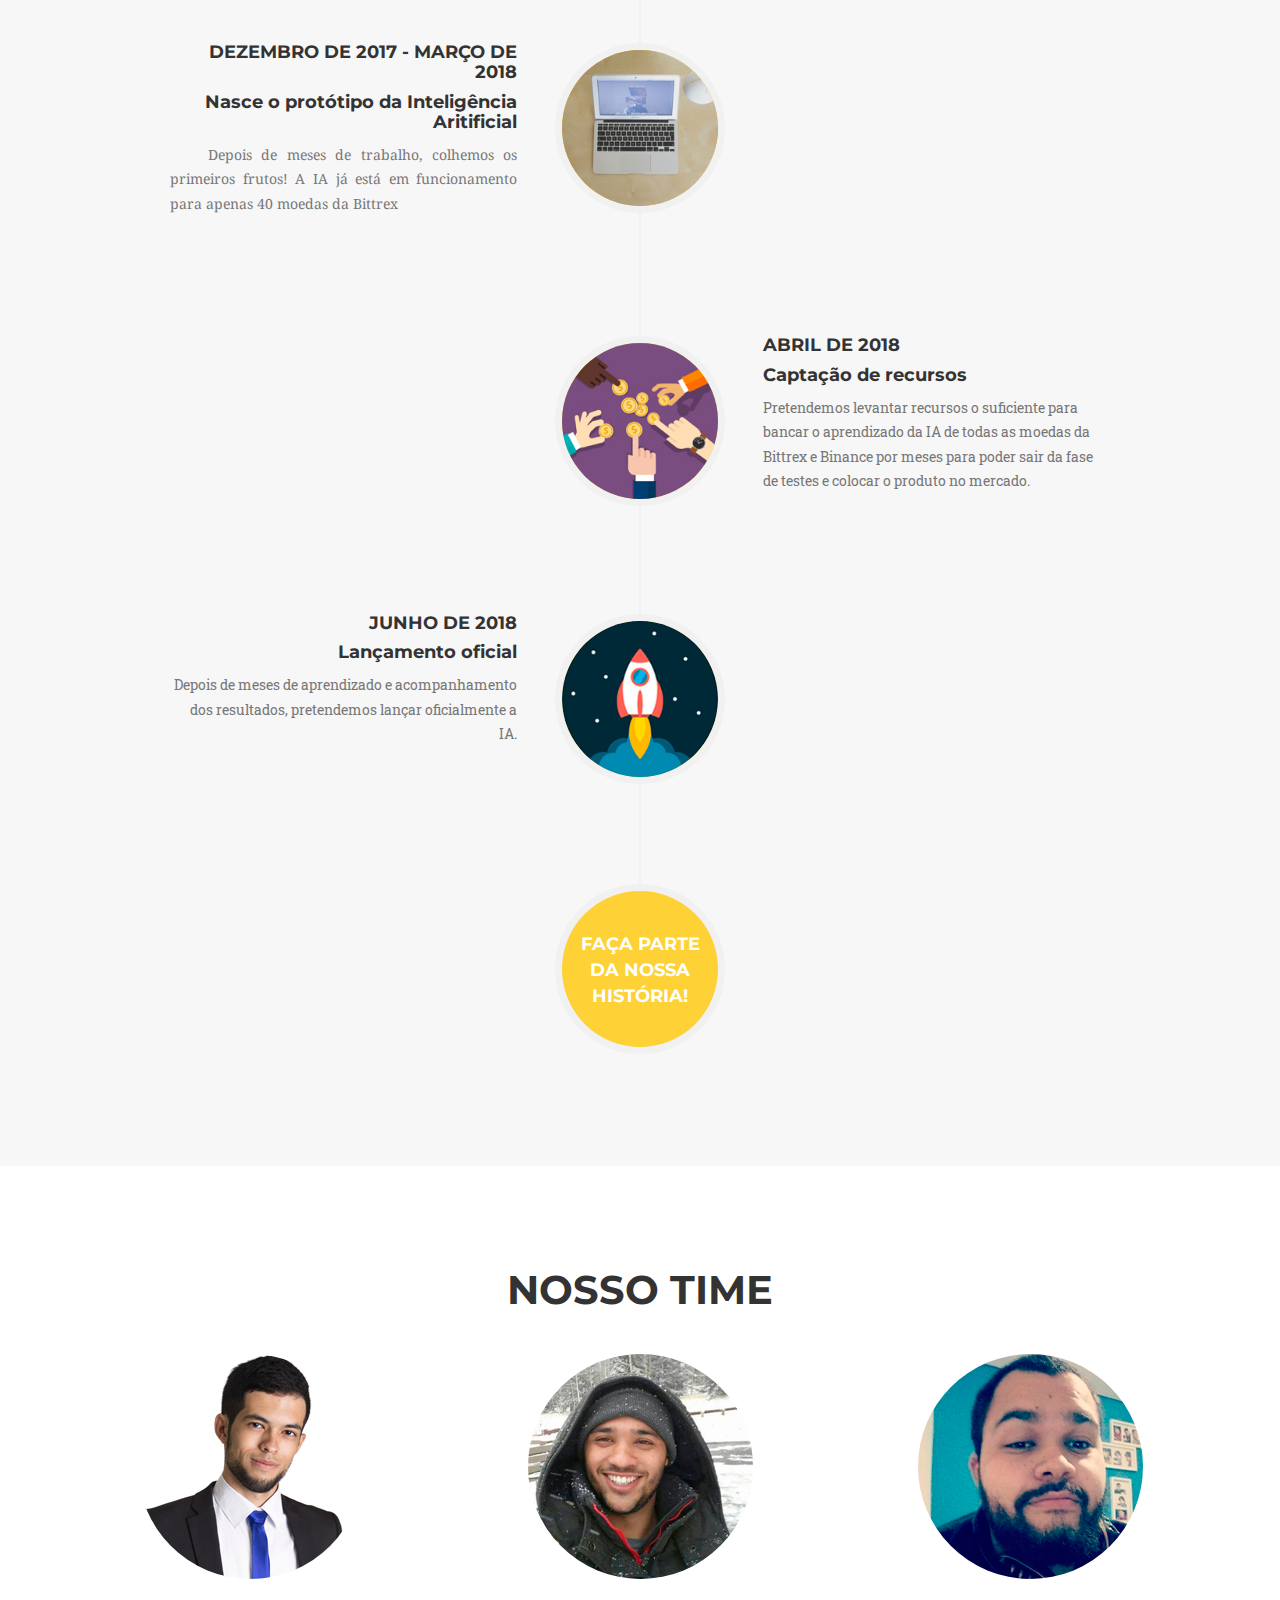
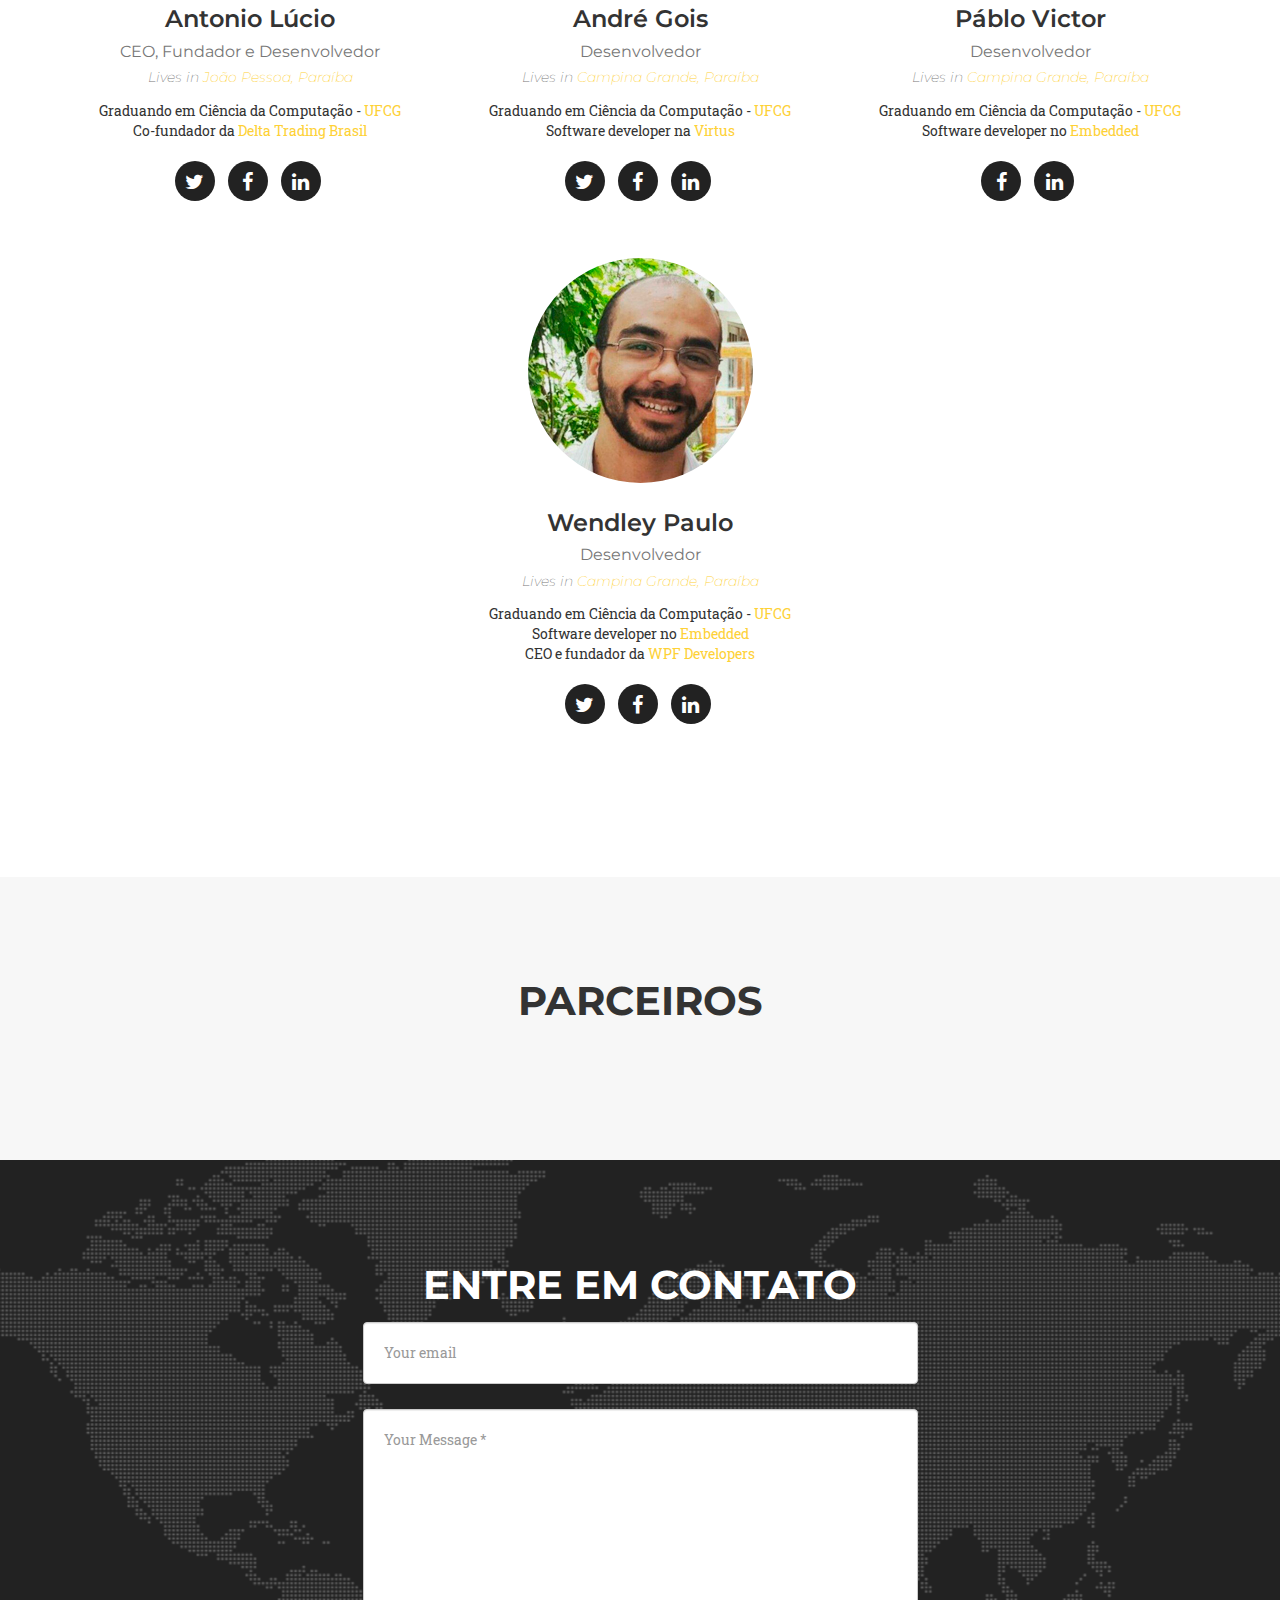
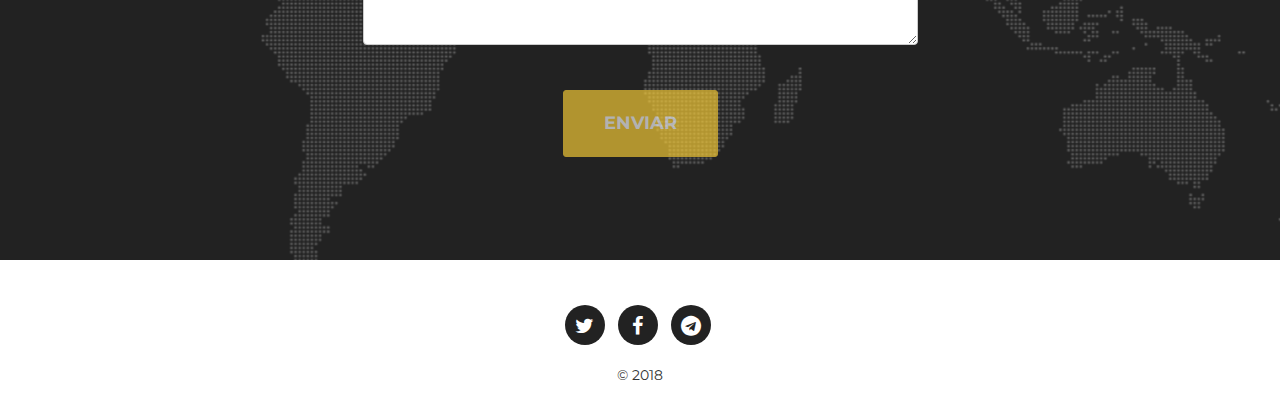
==== commit 7a85dd0a: "botao mercado pago" ====
--- a/docs/index.html
+++ b/docs/index.html
@@ -143,7 +143,7 @@
         <div class="row">
             <div class="col-lg-12 text-center">
                 <h2 class="section-heading">Assinar</h2>
-                <a mp-mode="modal" href="http://mpago.la/aDs4" name="MP-payButton" class="blue-l-ar-rn-none-BrAll" style="background: #3c763d !important;">Assinar <i class="fa fa-shopping-cart"></i></a>
+                <a mp-mode="modal" href="http://mpago.la/aDs4" name="MP-payButton" class="blue-l-ar-rn-none-BrAll" style="background: #fec503 !important;">Assinar <i class="fa fa-shopping-cart"></i></a>
             </div>
         </div>
     </div>
--- a/docs/css/crypto-jarvis.css
+++ b/docs/css/crypto-jarvis.css
@@ -15,8 +15,23 @@
     position: absolute;
     width: 855px !important;
     height: 540px !important;
-    top: 0px !important;
+    top: 0 !important;
     overflow-y:hidden !important;
+}
+
+.MP-blue-common-CDl {
+    cursor: pointer;
+    display: inline-block;
+    margin: 10px;
+    font-weight: normal;
+    text-decoration: none;
+    font-size: 20px;
+    line-height: 40px;
+    padding: 0 20px;
+    background: rgb(40, 83, 111) url("http://secure.mlstatic.com/mptools/assets/MP-payButton-blue.png") repeat scroll 0 0;
+    color: rgb(255, 255, 255);
+    border: 1px solid rgb(254,209,54) !important;
+    text-shadow: rgb(254,209,54) 1px 1px  !important;
 }
 
 body {
